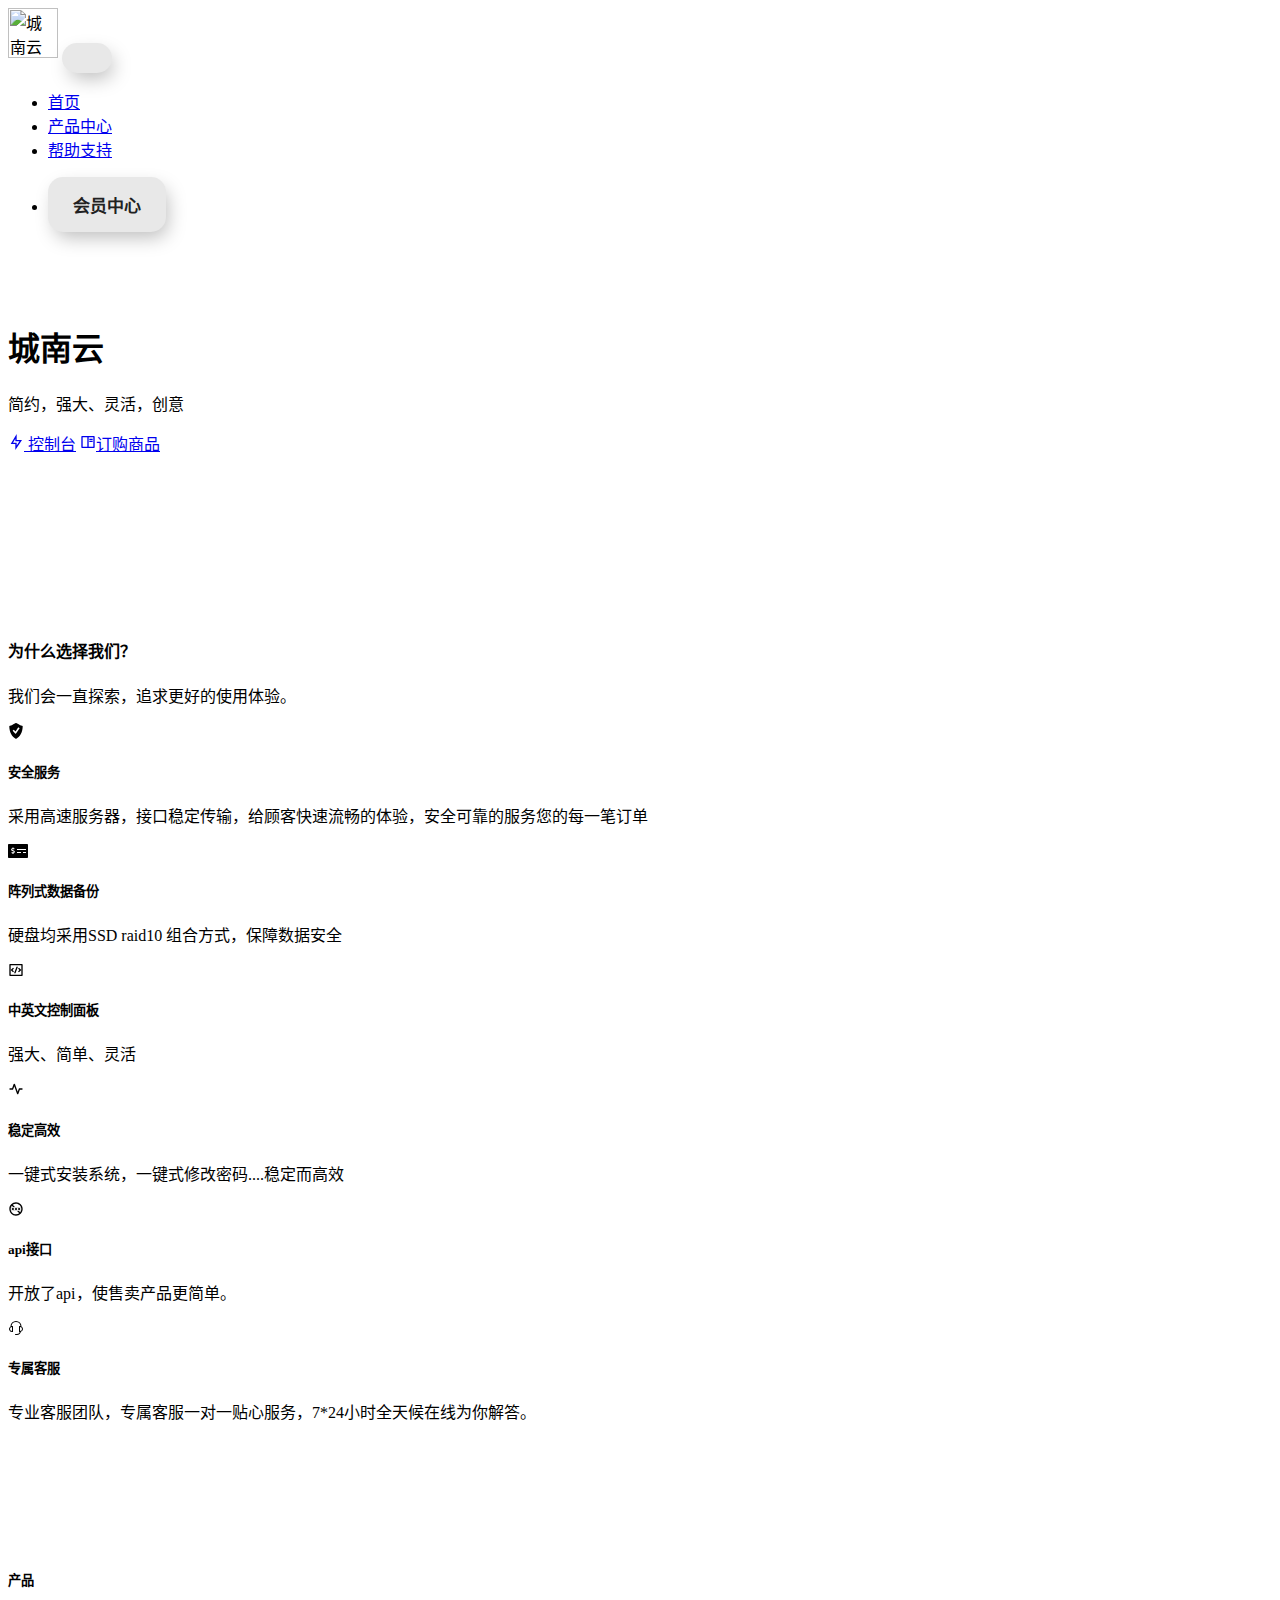
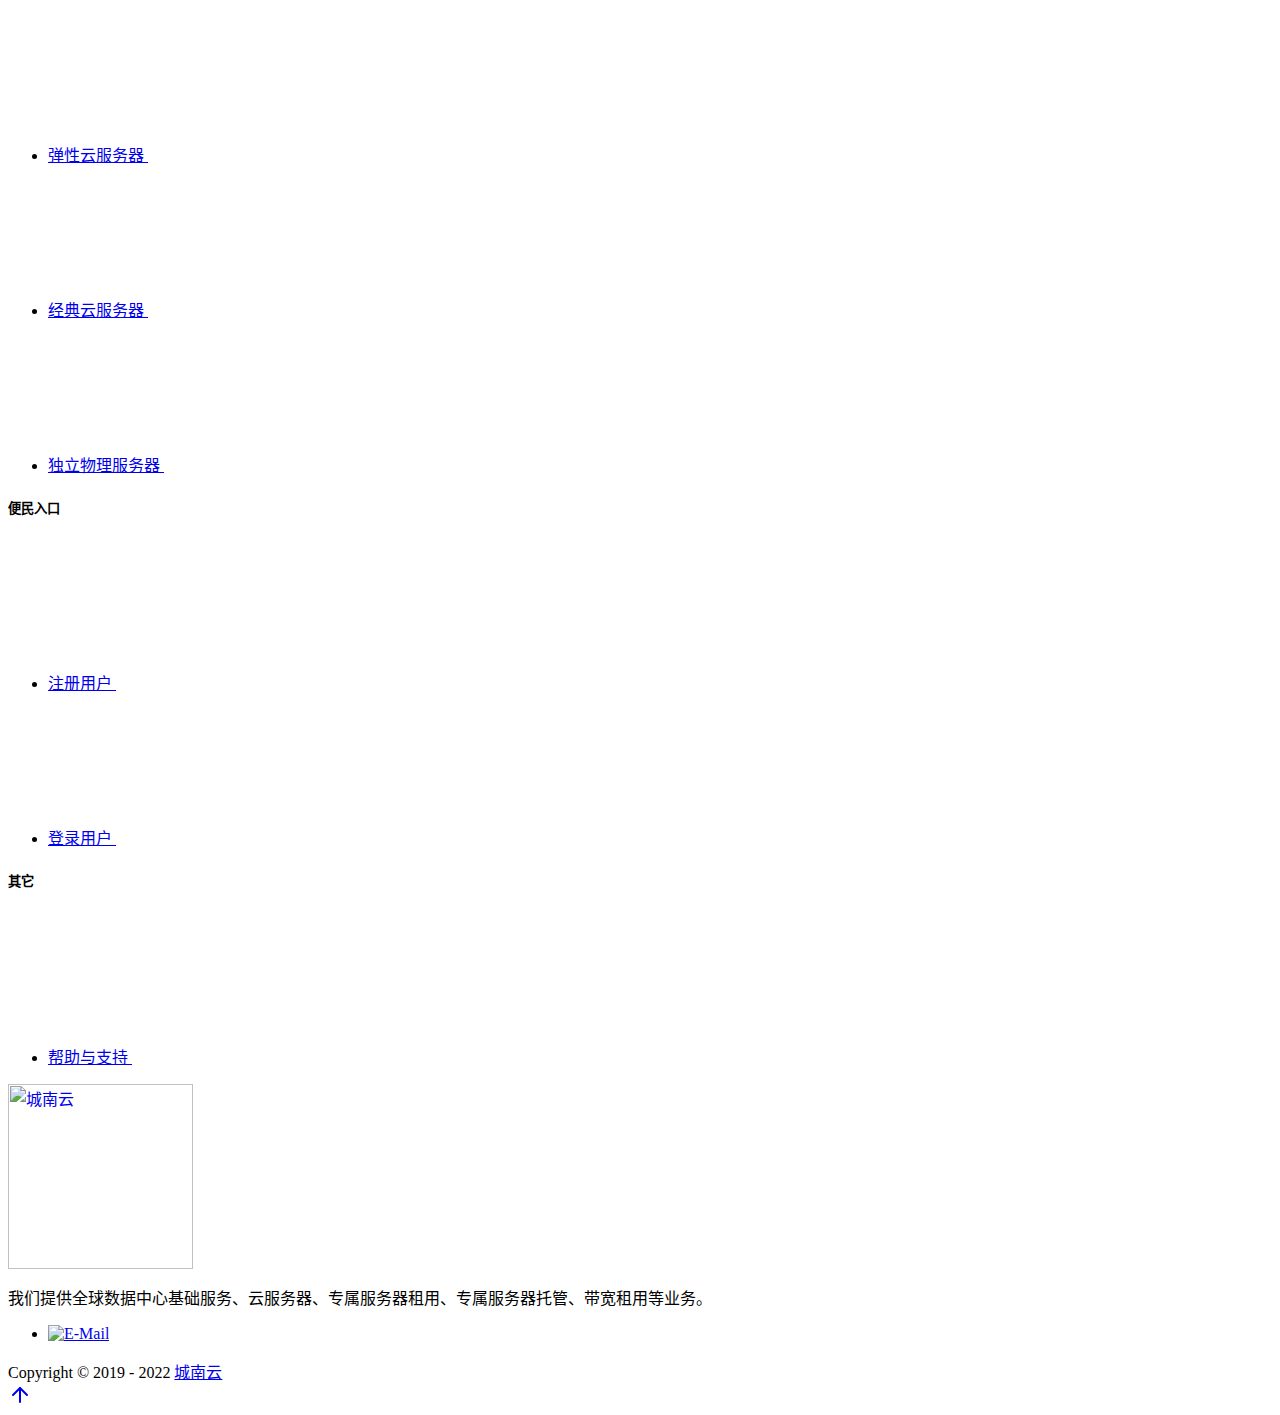
==== index.html @ ab1a599e "Add files via upload" ====
<html lang="zh-CN" class=" "><head>
<meta charset="UTF-8">
<meta http-equiv="x-dns-prefetch-control" content="on">
<meta http-equiv="X-UA-Compatible" content="IE=edge">
<meta name="renderer" content="webkit">
<meta name="viewport" content="width=device-width, initial-scale=1.0, maximum-scale=1.0, user-scalable=0;">
<meta name="apple-mobile-web-app-capable" content="yes">
<meta name="apple-mobile-web-app-status-bar-style" content="black">
<title>柚子云官网 - 官网首页</title>
<meta name="keywords" content="自己写">
<meta name="description" content="火焰游戏,柚子云,云服务器">
<link rel="stylesheet" href="https://cloud.hygame660.top/style.css">
<link rel="stylesheet" href="https://cloud.hygame660.top/index.css">
<link rel="shortcut icon" href="https://cloud.hygame660.top/favicon.ico" />
<link rel="stylesheet" href="https://cloud.hygame660.top/bootstrap.min.css">
<link rel="stylesheet" type="text/css" href="https://cloud.hygame660.top/rs6.css">
<link rel="stylesheet" href="https://cloud.hygame660.top/typography.css">
<link rel='stylesheet' href='https://cloud.hygame660.top/qloud-style.css' />
<link rel="stylesheet" href="https://cloud.hygame660.top/themes/web/cncloud/css/responsive.css">
<link rel="stylesheet" type="text/css" href="https://cloud.hygame660.top/main.min.css">
<style>
    
button {
 padding: 15px 25px;
 border: unset;
 border-radius: 15px;
 color: #212121;
 z-index: 1;
 background: #e8e8e8;
 position: relative;
 font-weight: 1000;
 font-size: 17px;
 -webkit-box-shadow: 4px 8px 19px -3px rgba(0,0,0,0.27);
 box-shadow: 4px 8px 19px -3px rgba(0,0,0,0.27);
 transition: all 250ms;
 overflow: hidden;
}

button::before {
 content: "";
 position: absolute;
 top: 0;
 left: 0;
 height: 100%;
 width: 0;
 border-radius: 15px;
 background-color: #212121;
 z-index: -1;
 -webkit-box-shadow: 4px 8px 19px -3px rgba(0,0,0,0.27);
 box-shadow: 4px 8px 19px -3px rgba(0,0,0,0.27);
 transition: all 250ms
}

button:hover {
 color: #e8e8e8;
}

button:hover::before {
 width: 100%;
}
    #topnav .navigation-menu{
        float: left;
    }
    #topnav .login-menu {
    float: right;
    list-style: none;
    margin: 0;
    padding: 0;
}
#topnav .login-menu>li {
    float: left;
    display: block;
    position: relative;
    margin: 0 10px;
}

@media (min-width: 992px){
#topnav .login-menu>li>a {
    padding-top: 25px;
    padding-bottom: 25px;
    min-height: 62px;
    
}
}
    #topnav .login-menu>li>a {
    display: block;
    color: #3c4858;
    font-size: 13px;
    background-color: transparent!important;
    font-weight: 700;
    letter-spacing: 1px;
    line-height: 24px;
    text-transform: uppercase;
    transition: all .5s;
    font-family: Nunito,sans-serif;
    padding-left: 15px;
    padding-right: 15px;
}
@media (max-width: 991px){
#topnav .navigation-menu {
    margin-bottom: 40px;
}
#topnav .login-menu {
    position: absolute;
    bottom: 0;
}
#topnav .login-menu>li>a{
    padding: 10px 20px;
}
}

    </style>
</head>
<body style="overflow: visible;">
<body>
</div>
<header id="main-header" class="header-main header2">
</header>
<div class="container">
<div class="row">
<div class="col-sm-12">
<nav class="navbar navbar-expand-lg navbar-light">
<img src="https://s3.bmp.ovh/imgs/2022/08/01/e192a9c6bdba6323.png" alt="城南云" style='height:50px;'>
<button class="navbar-toggler" type="button" data-toggle="collapse" data-target="#navbarSupportedContent" aria-controls="navbarSupportedContent" aria-expanded="false" aria-label="Toggle navigation">
<span class="menu-btn d-inline-block" id="menu-btn">
<span class="line"></span>
<span class="line"></span>
<span class="line"></span>
</span>
<span class="ion-navicon"></span>
</button>
<div class="collapse navbar-collapse" id="navbarSupportedContent">
<ul class="navbar-nav mr-auto w-100 justify-content-end">
<li class="nav-item dropdown">
<a class="nav-link active" href="http://lans888.top" id="navbarDropdown" role="button" aria-haspopup="true" aria-expanded="false">
首页
</a>
</li>
<li class="nav-item dropdown">
<a class="nav-link dropdown" href="/buy.html" id="navbarDropdown-1" role="button" aria-haspopup="true" aria-expanded="false">
产品中心
</a>
</li>
<li class="nav-item dropdown">
<a class="nav-link" href="/help.html" id="navbarDropdown-3" role="button" aria-haspopup="true" aria-expanded="false">
帮助支持
</a>
</li>
</li>
</ul>
</div>
<div class="sub-main">
<ul>
<li class="d-inline"><a href="/clients.html#/user-center" target="_blank">
<button type="submit">会员中心</button></a></li>
</div>
</nav>
</div>
</div>
</div>
<section class="bg-half bg-light d-table w-100" id="home">
<br>
<br> <br>
<div class="container">
<div class="row align-items-center">
<div class="col-lg-6 col-md-6">
<div class="title-heading mt-4">
<h1 class="heading mb-3">城南云<small class="text-success" style="font-size: 50%"> </small></h1>
<p class="para-desc text-muted">简约，强大、灵活，创意</p>
<div class="mt-4 pt-2">
<a href="/clientarea" class="btn btn-primary mr-2"><svg xmlns="http://idc.vps-idc.net/clientarea" xmlns:xlink="http://www.w3.org/1999/xlink" aria-hidden="true" role="img" class="iconify iconify--ri w-5 h-5 mr-2" width="1em" height="1em" preserveAspectRatio="xMidYMid meet" viewBox="0 0 24 24" data-icon="ri:flashlight-line"><path fill="currentColor" d="M13 9h8L11 24v-9H4l9-15v9zm-2 2V7.22L7.532 13H13v4.394L17.263 11H11z"></path></svg>
控制台</a>
<a href="/cart" class="btn btn-outline-primary" target="_blank"><svg xmlns="http://www.w3.org/2000/svg" xmlns:xlink="http://www.w3.org/1999/xlink" aria-hidden="true" role="img" class="iconify iconify--ri w-5 h-5 mr-2" width="1em" height="1em" preserveAspectRatio="xMidYMid meet" viewBox="0 0 24 24" data-icon="ri:book-read-line"><path fill="currentColor" d="M2 3.993A1 1 0 0 1 2.992 3h18.016c.548 0 .992.445.992.993v16.014a1 1 0 0 1-.992.993H2.992A.993.993 0 0 1 2 20.007V3.993zM11 5H4v14h7V5zm2 0v14h7V5h-7zm1 2h5v2h-5V7zm0 3h5v2h-5v-2z"></path></svg>订购商品</a>
</div>
</div>
</div>
<div class="col-lg-6 col-md-6 mt-4 pt-2 mt-sm-0 pt-sm-0">
<img src="https://imgtu.com/i/vkbHsO" class="img-fluid" alt="">
</div>
</div>
</div><br>
<br><br> <br> <br> <br>
<br>
</section>
<br>
<section class="section">
<div class="container">
<div class="row justify-content-center">
<div class="col-12 text-center">
<div class="section-title mb-4 pb-2">
<br>
<h4 class="title mb-4">为什么选择我们？</h4>
<p class="para-desc mx-auto text-muted mb-0">我们会一直探索，追求更好的使用体验。</p>
</div>
</div>
</div>
<div class="row">
<div class="col-md-4 col-6 mt-5">
<div class="features">
<div class="image position-relative d-inline-block">
<svg xmlns="http://www.w3.org/2000/svg" xmlns:xlink="http://www.w3.org/1999/xlink" aria-hidden="true" role="img" class="iconify iconify--wpf h1 text-primary" width="1em" height="1em" preserveAspectRatio="xMidYMid meet" viewBox="0 0 26 26" data-icon="wpf:security-checked"><path fill="currentColor" d="M23.633 5.028a1.074 1.074 0 0 0-.777-.366c-2.295-.06-5.199-2.514-7.119-3.477C14.551.592 13.768.201 13.18.098a1.225 1.225 0 0 0-.36.001c-.588.103-1.371.494-2.556 1.087c-1.92.962-4.824 3.416-7.119 3.476a1.08 1.08 0 0 0-.778.366a1.167 1.167 0 0 0-.291.834c.493 10.023 4.088 16.226 10.396 19.831c.164.093.346.141.527.141s.363-.048.528-.141c6.308-3.605 9.902-9.808 10.396-19.831a1.161 1.161 0 0 0-.29-.834zM18.617 8.97l-5.323 7.855c-.191.282-.491.469-.788.469c-.298 0-.629-.163-.838-.372l-3.752-3.753a.656.656 0 0 1 0-.926l.927-.929a.658.658 0 0 1 .926 0l2.44 2.44l4.239-6.257a.657.657 0 0 1 .91-.173l1.085.736a.657.657 0 0 1 .174.91z"></path></svg>
</div>
<div class="content mt-4">
<h5>安全服务</h5>
<p class="text-muted mb-0">采用高速服务器，接口稳定传输，给顾客快速流畅的体验，安全可靠的服务您的每一笔订单</p>
</div>
</div>
</div>
<div class="col-md-4 col-6 mt-5">
<div class="features">
<div class="image position-relative d-inline-block">
<svg xmlns="http://www.w3.org/2000/svg" xmlns:xlink="http://www.w3.org/1999/xlink" aria-hidden="true" role="img" class="iconify iconify--fa-solid h1 text-primary" width="1.25em" height="1em" preserveAspectRatio="xMidYMid meet" viewBox="0 0 640 512" data-icon="fa-solid:money-check-alt"><path fill="currentColor" d="M608 32H32C14.33 32 0 46.33 0 64v384c0 17.67 14.33 32 32 32h576c17.67 0 32-14.33 32-32V64c0-17.67-14.33-32-32-32zM176 327.88V344c0 4.42-3.58 8-8 8h-16c-4.42 0-8-3.58-8-8v-16.29c-11.29-.58-22.27-4.52-31.37-11.35c-3.9-2.93-4.1-8.77-.57-12.14l11.75-11.21c2.77-2.64 6.89-2.76 10.13-.73c3.87 2.42 8.26 3.72 12.82 3.72h28.11c6.5 0 11.8-5.92 11.8-13.19c0-5.95-3.61-11.19-8.77-12.73l-45-13.5c-18.59-5.58-31.58-23.42-31.58-43.39c0-24.52 19.05-44.44 42.67-45.07V152c0-4.42 3.58-8 8-8h16c4.42 0 8 3.58 8 8v16.29c11.29.58 22.27 4.51 31.37 11.35c3.9 2.93 4.1 8.77.57 12.14l-11.75 11.21c-2.77 2.64-6.89 2.76-10.13.73c-3.87-2.43-8.26-3.72-12.82-3.72h-28.11c-6.5 0-11.8 5.92-11.8 13.19c0 5.95 3.61 11.19 8.77 12.73l45 13.5c18.59 5.58 31.58 23.42 31.58 43.39c0 24.53-19.05 44.44-42.67 45.07zM416 312c0 4.42-3.58 8-8 8H296c-4.42 0-8-3.58-8-8v-16c0-4.42 3.58-8 8-8h112c4.42 0 8 3.58 8 8v16zm160 0c0 4.42-3.58 8-8 8h-80c-4.42 0-8-3.58-8-8v-16c0-4.42 3.58-8 8-8h80c4.42 0 8 3.58 8 8v16zm0-96c0 4.42-3.58 8-8 8H296c-4.42 0-8-3.58-8-8v-16c0-4.42 3.58-8 8-8h272c4.42 0 8 3.58 8 8v16z"></path></svg>
</div>
<div class="content mt-4">
<h5>阵列式数据备份</h5>
<p class="text-muted mb-0">硬盘均采用SSD raid10 组合方式，保障数据安全</p>
</div>
</div>
</div>
<div class="col-md-4 col-6 mt-5">
<div class="features">
<div class="image position-relative d-inline-block">
<svg xmlns="http://www.w3.org/2000/svg" xmlns:xlink="http://www.w3.org/1999/xlink" aria-hidden="true" role="img" class="iconify iconify--ri h1 text-primary" width="1em" height="1em" preserveAspectRatio="xMidYMid meet" viewBox="0 0 24 24" data-icon="ri:code-box-line"><path fill="currentColor" d="M3 3h18a1 1 0 0 1 1 1v16a1 1 0 0 1-1 1H3a1 1 0 0 1-1-1V4a1 1 0 0 1 1-1zm1 2v14h16V5H4zm16 7l-3.536 3.536l-1.414-1.415L17.172 12L15.05 9.879l1.414-1.415L20 12zM6.828 12l2.122 2.121l-1.414 1.415L4 12l3.536-3.536L8.95 9.88L6.828 12zm4.416 5H9.116l3.64-10h2.128l-3.64 10z"></path></svg>
</div>
<div class="content mt-4">
<h5>中英文控制面板</h5>
<p class="text-muted mb-0">强大、简单、灵活</p>
</div>
</div>
</div>
<div class="col-md-4 col-6 mt-5">
<div class="features">
<div class="image position-relative d-inline-block">
<svg xmlns="http://www.w3.org/2000/svg" xmlns:xlink="http://www.w3.org/1999/xlink" aria-hidden="true" role="img" class="iconify iconify--uil h1 text-primary" width="1em" height="1em" preserveAspectRatio="xMidYMid meet" viewBox="0 0 24 24" data-icon="uil:heart-rate"><path fill="currentColor" d="M21 11h-3.94a.78.78 0 0 0-.21 0h-.17a1.3 1.3 0 0 0-.15.1a1.67 1.67 0 0 0-.16.12a1 1 0 0 0-.09.13a1.32 1.32 0 0 0-.12.2l-1.6 4.41l-4.17-11.3a1 1 0 0 0-1.88 0L6.2 11H3a1 1 0 0 0 0 2h4.3a.86.86 0 0 0 .16-.1a1.67 1.67 0 0 0 .16-.12l.09-.13a1 1 0 0 0 .12-.2l1.62-4.53l4.16 11.42a1 1 0 0 0 .94.66a1 1 0 0 0 .94-.66l2.3-6.34H21a1 1 0 0 0 0-2Z"></path></svg>
</div>
<div class="content mt-4">
<h5>稳定高效</h5>
<p class="text-muted mb-0">一键式安装系统，一键式修改密码....稳定而高效</p>
</div>
</div>
</div>
<div class="col-md-4 col-6 mt-5">
<div class="features">
<div class="image position-relative d-inline-block">
<svg xmlns="http://www.w3.org/2000/svg" xmlns:xlink="http://www.w3.org/1999/xlink" aria-hidden="true" role="img" class="iconify iconify--ic h1 text-primary" width="1em" height="1em" preserveAspectRatio="xMidYMid meet" viewBox="0 0 24 24" data-icon="ic:baseline-no-adult-content"><path fill="currentColor" d="M12 2C6.48 2 2 6.48 2 12s4.48 10 10 10s10-4.48 10-10S17.52 2 12 2zM4 12c0-1.85.63-3.54 1.69-4.9L7.59 9h2.83L7.1 5.69A7.924 7.924 0 0 1 12 4c4.41 0 8 3.59 8 8c0 1.85-.63 3.54-1.69 4.9l-1.9-1.9h-2.83l3.31 3.31A7.874 7.874 0 0 1 12 20c-4.41 0-8-3.59-8-8z"></path><path fill="currentColor" d="m14.25 14l-1.5-2l1.5-2h-1.5L12 11l-.75-1h-1.5l1.5 2l-1.5 2h1.5l.75-1l.75 1zM8 10l-.75 1l-.75-1H5l1.5 2L5 14h1.5l.75-1L8 14h1.5L8 12l1.5-2zm8 4l.75-1l.75 1H19l-1.5-2l1.5-2h-1.5l-.75 1l-.75-1h-1.5l1.5 2l-1.5 2z"></path></svg>
</div>
<div class="content mt-4">
<h5>api接口</h5>
<p class="text-muted mb-0">开放了api，使售卖产品更简单。</p>
</div>
</div>
</div>
<div class="col-md-4 col-6 mt-5">
<div class="features">
<div class="image position-relative d-inline-block">
<svg xmlns="http://www.w3.org/2000/svg" xmlns:xlink="http://www.w3.org/1999/xlink" aria-hidden="true" role="img" class="iconify iconify--ep h1 text-primary" width="1em" height="1em" preserveAspectRatio="xMidYMid meet" viewBox="0 0 1024 1024" data-icon="ep:service"><path fill="currentColor" d="M864 409.6a192 192 0 0 1-37.888 349.44A256.064 256.064 0 0 1 576 960h-96a32 32 0 1 1 0-64h96a192.064 192.064 0 0 0 181.12-128H736a32 32 0 0 1-32-32V416a32 32 0 0 1 32-32h32c10.368 0 20.544.832 30.528 2.432a288 288 0 0 0-573.056 0A193.235 193.235 0 0 1 256 384h32a32 32 0 0 1 32 32v320a32 32 0 0 1-32 32h-32a192 192 0 0 1-96-358.4a352 352 0 0 1 704 0zM256 448a128 128 0 1 0 0 256V448zm640 128a128 128 0 0 0-128-128v256a128 128 0 0 0 128-128z"></path></svg>
</div>
<div class="content mt-4">
<h5>专属客服</h5>
<p class="text-muted mb-0">专业客服团队，专属客服一对一贴心服务，7*24小时全天候在线为你解答。</p>
</div>
</div>
</div>
</div>
</div> <br> <br>
<br> <br> <br>
<br>
</section>
<footer class="footer footer-bar">
<footer id="site-footer" class="footer footer--dark footer--with-decoration">
<div class="footer-content">
<div class="container">
<div class="row justify-content-between">
<div class="col-lg-2 col-md-6 col-sm-12 col-xs-12 mb-4 mb-lg-0">
<div class="widget widget_links">
<h5 class="widget-title">
产品
</h5>
<ul>
<li>
<a href="/buy.html">
弹性云服务器
<svg class="crumina-icon">
<use xlink:href="/cloud.html"></use>
</svg>
</a>
</li>
<li>
<a href="/buy.html">
经典云服务器
<svg class="crumina-icon">
<use xlink:href="/vps.html"></use>
</svg>
</a>
</li>
<li>
<a href="//buy.html">
独立物理服务器
<svg class="crumina-icon">
<use xlink:href="/buy.html"></use>
</svg>
</a>
</li>
</ul>
</div>
</div>
<div class="col-lg-2 col-md-6 col-sm-12 col-xs-12 mb-4 mb-lg-0">
<div class="widget widget_links">
<h5 class="widget-title">
便民入口
</h5>
<ul>
<li>
<a href="/clients.html#/register">
注册用户
<svg class="crumina-icon">
<use xlink:href="/clients.html#/register"></use>
</svg>
</a>
</li>
<li>
<a href="/clients.html#/login">
登录用户
<svg class="crumina-icon">
<use xlink:href="/clients.html#/login"></use>
</svg>
</a>
</li>
</ul>
</div>
</div>
<div class="col-lg-2 col-md-6 col-sm-12 col-xs-12 mb-4 mb-lg-0">
<div class="widget widget_links">
<h5 class="widget-title">
其它
</h5>
<ul>
<li>
<a href="/news.html">
帮助与支持
<svg class="crumina-icon">
<use xlink:href="http://lans888.top/themes/web/cncloud/#icon-triangle-arrow"></use>
</svg>
</a>
</li>
</ul>
</div>
</div>
<div class="col-lg-3 col-md-6 col-sm-12 col-xs-12 mb-0 mb-lg-0">
<div class="widget w-info">
<a href="/" class="site-logo">
<img loading="lazy" src="https://s3.bmp.ovh/imgs/2022/08/01/e192a9c6bdba6323.png" alt="城南云" width="185">
</a>
<p>我们提供全球数据中心基础服务、云服务器、专属服务器租用、专属服务器托管、带宽租用等业务。</p>
<ul class="socials">
<li>
<a href="/cdn-cgi/l/email-protection#e3909693938c9197a385868a8b96829a968dcd808c8e" target="_blank">
<img class="crumina-icon" loading="lazy" src="http://lans888.top/themes/web/cncloud/img/email.png" alt="E-Mail">
</a>
</li>
</ul>
</div>
</div>
</div>
</div>
</div>
<div class="sub-footer bg-black">
<div class="container">
<div class="row">
<div class="col-lg-12 col-md-12 col-sm-12 col-xs-12 text-center mb-0 mb-lg-0">
<div class="copyright">
<span>Copyright © 2019 - 2022 <a href="/">城南云</a>
</div>
</div>
</div>
</div>
</div>
</footer>

<a href="#" class="btn btn-icon btn-primary back-to-top"><svg xmlns="http://www.w3.org/2000/svg" width="24" height="24" viewBox="0 0 24 24" fill="none" stroke="currentColor" stroke-width="2" stroke-linecap="round" stroke-linejoin="round" class="feather feather-arrow-up icons"><line x1="12" y1="19" x2="12" y2="5"></line><polyline points="5 12 12 5 19 12"></polyline></svg></a>

<script data-cfasync="false" src="/cdn-cgi/scripts/5c5dd728/cloudflare-static/email-decode.min.js"></script><script type="text/javascript" src="/static/index/js/index/jquery.min.js"></script>
<script type="text/javascript" src="/static/index/js/index/bootstrap.bundle.min.js"></script>
<script type="text/javascript" src="/static/index/js/index/jquery.easing.min.js"></script>
<script type="text/javascript" src="/static/index/js/index/main.umd.js"></script>
</body></html>
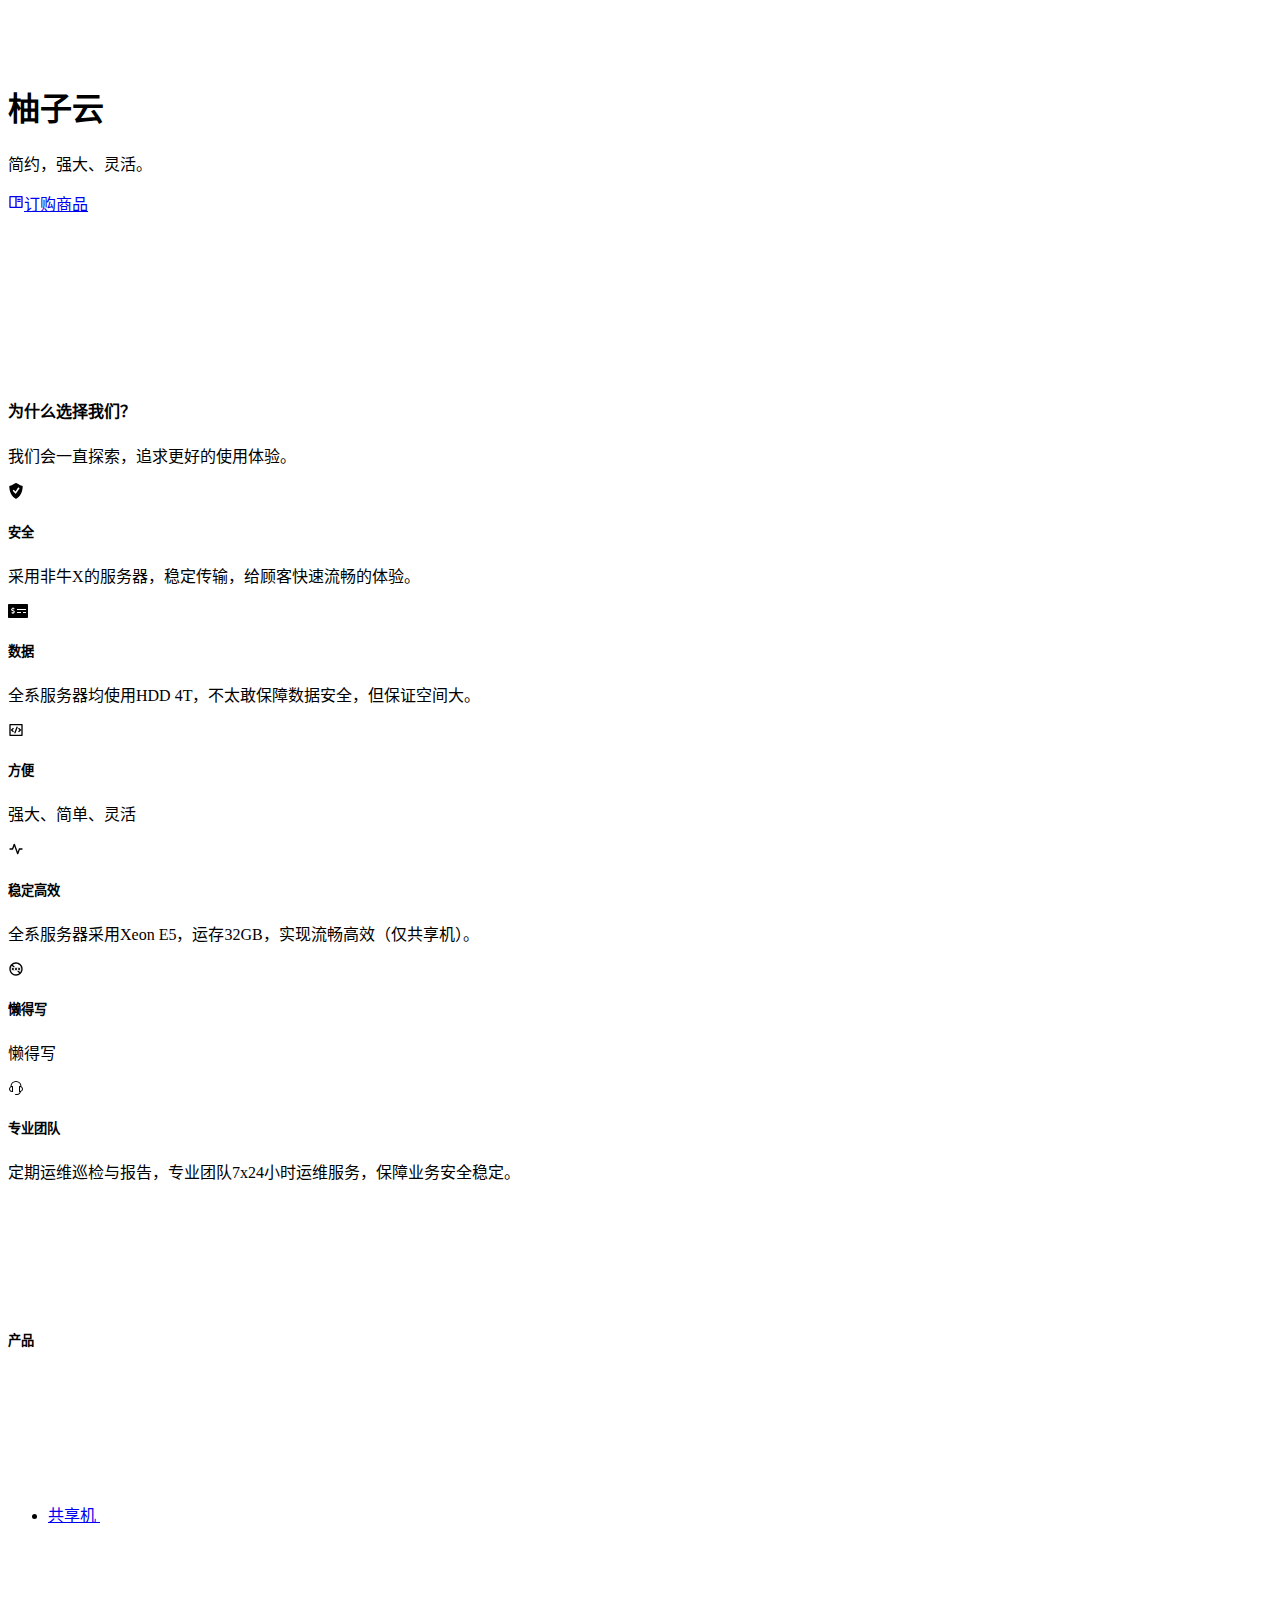
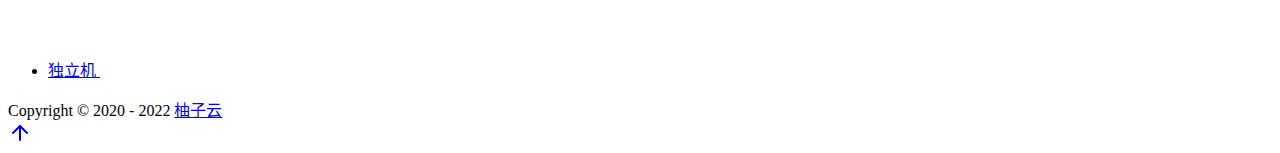
==== commit 31d029d5: "Add files via upload" ====
--- a/index.html
+++ b/index.html
@@ -17,7 +17,7 @@
 <link rel="stylesheet" type="text/css" href="https://cloud.hygame660.top/rs6.css">
 <link rel="stylesheet" href="https://cloud.hygame660.top/typography.css">
 <link rel='stylesheet' href='https://cloud.hygame660.top/qloud-style.css' />
-<link rel="stylesheet" href="https://cloud.hygame660.top/themes/web/cncloud/css/responsive.css">
+<link rel="stylesheet" href="https://cloud.hygame660.top/responsive.css">
 <link rel="stylesheet" type="text/css" href="https://cloud.hygame660.top/main.min.css">
 <style>
     
@@ -117,44 +117,6 @@
 </div>
 <header id="main-header" class="header-main header2">
 </header>
-<div class="container">
-<div class="row">
-<div class="col-sm-12">
-<nav class="navbar navbar-expand-lg navbar-light">
-<img src="https://s3.bmp.ovh/imgs/2022/08/01/e192a9c6bdba6323.png" alt="城南云" style='height:50px;'>
-<button class="navbar-toggler" type="button" data-toggle="collapse" data-target="#navbarSupportedContent" aria-controls="navbarSupportedContent" aria-expanded="false" aria-label="Toggle navigation">
-<span class="menu-btn d-inline-block" id="menu-btn">
-<span class="line"></span>
-<span class="line"></span>
-<span class="line"></span>
-</span>
-<span class="ion-navicon"></span>
-</button>
-<div class="collapse navbar-collapse" id="navbarSupportedContent">
-<ul class="navbar-nav mr-auto w-100 justify-content-end">
-<li class="nav-item dropdown">
-<a class="nav-link active" href="http://lans888.top" id="navbarDropdown" role="button" aria-haspopup="true" aria-expanded="false">
-首页
-</a>
-</li>
-<li class="nav-item dropdown">
-<a class="nav-link dropdown" href="/buy.html" id="navbarDropdown-1" role="button" aria-haspopup="true" aria-expanded="false">
-产品中心
-</a>
-</li>
-<li class="nav-item dropdown">
-<a class="nav-link" href="/help.html" id="navbarDropdown-3" role="button" aria-haspopup="true" aria-expanded="false">
-帮助支持
-</a>
-</li>
-</li>
-</ul>
-</div>
-<div class="sub-main">
-<ul>
-<li class="d-inline"><a href="/clients.html#/user-center" target="_blank">
-<button type="submit">会员中心</button></a></li>
-</div>
 </nav>
 </div>
 </div>
@@ -166,12 +128,10 @@
 <div class="row align-items-center">
 <div class="col-lg-6 col-md-6">
 <div class="title-heading mt-4">
-<h1 class="heading mb-3">城南云<small class="text-success" style="font-size: 50%"> </small></h1>
-<p class="para-desc text-muted">简约，强大、灵活，创意</p>
+<h1 class="heading mb-3">柚子云<small class="text-success" style="font-size: 50%"> </small></h1>
+<p class="para-desc text-muted">简约，强大、灵活。</p>
 <div class="mt-4 pt-2">
-<a href="/clientarea" class="btn btn-primary mr-2"><svg xmlns="http://idc.vps-idc.net/clientarea" xmlns:xlink="http://www.w3.org/1999/xlink" aria-hidden="true" role="img" class="iconify iconify--ri w-5 h-5 mr-2" width="1em" height="1em" preserveAspectRatio="xMidYMid meet" viewBox="0 0 24 24" data-icon="ri:flashlight-line"><path fill="currentColor" d="M13 9h8L11 24v-9H4l9-15v9zm-2 2V7.22L7.532 13H13v4.394L17.263 11H11z"></path></svg>
-控制台</a>
-<a href="/cart" class="btn btn-outline-primary" target="_blank"><svg xmlns="http://www.w3.org/2000/svg" xmlns:xlink="http://www.w3.org/1999/xlink" aria-hidden="true" role="img" class="iconify iconify--ri w-5 h-5 mr-2" width="1em" height="1em" preserveAspectRatio="xMidYMid meet" viewBox="0 0 24 24" data-icon="ri:book-read-line"><path fill="currentColor" d="M2 3.993A1 1 0 0 1 2.992 3h18.016c.548 0 .992.445.992.993v16.014a1 1 0 0 1-.992.993H2.992A.993.993 0 0 1 2 20.007V3.993zM11 5H4v14h7V5zm2 0v14h7V5h-7zm1 2h5v2h-5V7zm0 3h5v2h-5v-2z"></path></svg>订购商品</a>
+<a href="/list.html" class="btn btn-outline-primary" target="_blank"><svg xmlns="http://www.w3.org/2000/svg" xmlns:xlink="http://www.w3.org/1999/xlink" aria-hidden="true" role="img" class="iconify iconify--ri w-5 h-5 mr-2" width="1em" height="1em" preserveAspectRatio="xMidYMid meet" viewBox="0 0 24 24" data-icon="ri:book-read-line"><path fill="currentColor" d="M2 3.993A1 1 0 0 1 2.992 3h18.016c.548 0 .992.445.992.993v16.014a1 1 0 0 1-.992.993H2.992A.993.993 0 0 1 2 20.007V3.993zM11 5H4v14h7V5zm2 0v14h7V5h-7zm1 2h5v2h-5V7zm0 3h5v2h-5v-2z"></path></svg>订购商品</a>
 </div>
 </div>
 </div>
@@ -202,8 +162,8 @@
 <svg xmlns="http://www.w3.org/2000/svg" xmlns:xlink="http://www.w3.org/1999/xlink" aria-hidden="true" role="img" class="iconify iconify--wpf h1 text-primary" width="1em" height="1em" preserveAspectRatio="xMidYMid meet" viewBox="0 0 26 26" data-icon="wpf:security-checked"><path fill="currentColor" d="M23.633 5.028a1.074 1.074 0 0 0-.777-.366c-2.295-.06-5.199-2.514-7.119-3.477C14.551.592 13.768.201 13.18.098a1.225 1.225 0 0 0-.36.001c-.588.103-1.371.494-2.556 1.087c-1.92.962-4.824 3.416-7.119 3.476a1.08 1.08 0 0 0-.778.366a1.167 1.167 0 0 0-.291.834c.493 10.023 4.088 16.226 10.396 19.831c.164.093.346.141.527.141s.363-.048.528-.141c6.308-3.605 9.902-9.808 10.396-19.831a1.161 1.161 0 0 0-.29-.834zM18.617 8.97l-5.323 7.855c-.191.282-.491.469-.788.469c-.298 0-.629-.163-.838-.372l-3.752-3.753a.656.656 0 0 1 0-.926l.927-.929a.658.658 0 0 1 .926 0l2.44 2.44l4.239-6.257a.657.657 0 0 1 .91-.173l1.085.736a.657.657 0 0 1 .174.91z"></path></svg>
 </div>
 <div class="content mt-4">
-<h5>安全服务</h5>
-<p class="text-muted mb-0">采用高速服务器，接口稳定传输，给顾客快速流畅的体验，安全可靠的服务您的每一笔订单</p>
+<h5>安全</h5>
+<p class="text-muted mb-0">采用非牛X的服务器，稳定传输，给顾客快速流畅的体验。</p>
 </div>
 </div>
 </div>
@@ -213,8 +173,8 @@
 <svg xmlns="http://www.w3.org/2000/svg" xmlns:xlink="http://www.w3.org/1999/xlink" aria-hidden="true" role="img" class="iconify iconify--fa-solid h1 text-primary" width="1.25em" height="1em" preserveAspectRatio="xMidYMid meet" viewBox="0 0 640 512" data-icon="fa-solid:money-check-alt"><path fill="currentColor" d="M608 32H32C14.33 32 0 46.33 0 64v384c0 17.67 14.33 32 32 32h576c17.67 0 32-14.33 32-32V64c0-17.67-14.33-32-32-32zM176 327.88V344c0 4.42-3.58 8-8 8h-16c-4.42 0-8-3.58-8-8v-16.29c-11.29-.58-22.27-4.52-31.37-11.35c-3.9-2.93-4.1-8.77-.57-12.14l11.75-11.21c2.77-2.64 6.89-2.76 10.13-.73c3.87 2.42 8.26 3.72 12.82 3.72h28.11c6.5 0 11.8-5.92 11.8-13.19c0-5.95-3.61-11.19-8.77-12.73l-45-13.5c-18.59-5.58-31.58-23.42-31.58-43.39c0-24.52 19.05-44.44 42.67-45.07V152c0-4.42 3.58-8 8-8h16c4.42 0 8 3.58 8 8v16.29c11.29.58 22.27 4.51 31.37 11.35c3.9 2.93 4.1 8.77.57 12.14l-11.75 11.21c-2.77 2.64-6.89 2.76-10.13.73c-3.87-2.43-8.26-3.72-12.82-3.72h-28.11c-6.5 0-11.8 5.92-11.8 13.19c0 5.95 3.61 11.19 8.77 12.73l45 13.5c18.59 5.58 31.58 23.42 31.58 43.39c0 24.53-19.05 44.44-42.67 45.07zM416 312c0 4.42-3.58 8-8 8H296c-4.42 0-8-3.58-8-8v-16c0-4.42 3.58-8 8-8h112c4.42 0 8 3.58 8 8v16zm160 0c0 4.42-3.58 8-8 8h-80c-4.42 0-8-3.58-8-8v-16c0-4.42 3.58-8 8-8h80c4.42 0 8 3.58 8 8v16zm0-96c0 4.42-3.58 8-8 8H296c-4.42 0-8-3.58-8-8v-16c0-4.42 3.58-8 8-8h272c4.42 0 8 3.58 8 8v16z"></path></svg>
 </div>
 <div class="content mt-4">
-<h5>阵列式数据备份</h5>
-<p class="text-muted mb-0">硬盘均采用SSD raid10 组合方式，保障数据安全</p>
+<h5>数据</h5>
+<p class="text-muted mb-0">全系服务器均使用HDD 4T，不太敢保障数据安全，但保证空间大。</p>
 </div>
 </div>
 </div>
@@ -224,7 +184,7 @@
 <svg xmlns="http://www.w3.org/2000/svg" xmlns:xlink="http://www.w3.org/1999/xlink" aria-hidden="true" role="img" class="iconify iconify--ri h1 text-primary" width="1em" height="1em" preserveAspectRatio="xMidYMid meet" viewBox="0 0 24 24" data-icon="ri:code-box-line"><path fill="currentColor" d="M3 3h18a1 1 0 0 1 1 1v16a1 1 0 0 1-1 1H3a1 1 0 0 1-1-1V4a1 1 0 0 1 1-1zm1 2v14h16V5H4zm16 7l-3.536 3.536l-1.414-1.415L17.172 12L15.05 9.879l1.414-1.415L20 12zM6.828 12l2.122 2.121l-1.414 1.415L4 12l3.536-3.536L8.95 9.88L6.828 12zm4.416 5H9.116l3.64-10h2.128l-3.64 10z"></path></svg>
 </div>
 <div class="content mt-4">
-<h5>中英文控制面板</h5>
+<h5>方便</h5>
 <p class="text-muted mb-0">强大、简单、灵活</p>
 </div>
 </div>
@@ -236,7 +196,7 @@
 </div>
 <div class="content mt-4">
 <h5>稳定高效</h5>
-<p class="text-muted mb-0">一键式安装系统，一键式修改密码....稳定而高效</p>
+<p class="text-muted mb-0">全系服务器采用Xeon E5，运存32GB，实现流畅高效（仅共享机）。</p>
 </div>
 </div>
 </div>
@@ -246,8 +206,8 @@
 <svg xmlns="http://www.w3.org/2000/svg" xmlns:xlink="http://www.w3.org/1999/xlink" aria-hidden="true" role="img" class="iconify iconify--ic h1 text-primary" width="1em" height="1em" preserveAspectRatio="xMidYMid meet" viewBox="0 0 24 24" data-icon="ic:baseline-no-adult-content"><path fill="currentColor" d="M12 2C6.48 2 2 6.48 2 12s4.48 10 10 10s10-4.48 10-10S17.52 2 12 2zM4 12c0-1.85.63-3.54 1.69-4.9L7.59 9h2.83L7.1 5.69A7.924 7.924 0 0 1 12 4c4.41 0 8 3.59 8 8c0 1.85-.63 3.54-1.69 4.9l-1.9-1.9h-2.83l3.31 3.31A7.874 7.874 0 0 1 12 20c-4.41 0-8-3.59-8-8z"></path><path fill="currentColor" d="m14.25 14l-1.5-2l1.5-2h-1.5L12 11l-.75-1h-1.5l1.5 2l-1.5 2h1.5l.75-1l.75 1zM8 10l-.75 1l-.75-1H5l1.5 2L5 14h1.5l.75-1L8 14h1.5L8 12l1.5-2zm8 4l.75-1l.75 1H19l-1.5-2l1.5-2h-1.5l-.75 1l-.75-1h-1.5l1.5 2l-1.5 2z"></path></svg>
 </div>
 <div class="content mt-4">
-<h5>api接口</h5>
-<p class="text-muted mb-0">开放了api，使售卖产品更简单。</p>
+<h5>懒得写</h5>
+<p class="text-muted mb-0">懒得写</p>
 </div>
 </div>
 </div>
@@ -257,8 +217,8 @@
 <svg xmlns="http://www.w3.org/2000/svg" xmlns:xlink="http://www.w3.org/1999/xlink" aria-hidden="true" role="img" class="iconify iconify--ep h1 text-primary" width="1em" height="1em" preserveAspectRatio="xMidYMid meet" viewBox="0 0 1024 1024" data-icon="ep:service"><path fill="currentColor" d="M864 409.6a192 192 0 0 1-37.888 349.44A256.064 256.064 0 0 1 576 960h-96a32 32 0 1 1 0-64h96a192.064 192.064 0 0 0 181.12-128H736a32 32 0 0 1-32-32V416a32 32 0 0 1 32-32h32c10.368 0 20.544.832 30.528 2.432a288 288 0 0 0-573.056 0A193.235 193.235 0 0 1 256 384h32a32 32 0 0 1 32 32v320a32 32 0 0 1-32 32h-32a192 192 0 0 1-96-358.4a352 352 0 0 1 704 0zM256 448a128 128 0 1 0 0 256V448zm640 128a128 128 0 0 0-128-128v256a128 128 0 0 0 128-128z"></path></svg>
 </div>
 <div class="content mt-4">
-<h5>专属客服</h5>
-<p class="text-muted mb-0">专业客服团队，专属客服一对一贴心服务，7*24小时全天候在线为你解答。</p>
+<h5>专业团队</h5>
+<p class="text-muted mb-0">定期运维巡检与报告，专业团队7x24小时运维服务，保障业务安全稳定。</p>
 </div>
 </div>
 </div>
@@ -279,88 +239,22 @@
 </h5>
 <ul>
 <li>
-<a href="/buy.html">
-弹性云服务器
+<a href="/list.html">
+共享机
 <svg class="crumina-icon">
 <use xlink:href="/cloud.html"></use>
 </svg>
 </a>
 </li>
 <li>
-<a href="/buy.html">
-经典云服务器
+<a href="/list.html">
+独立机
 <svg class="crumina-icon">
 <use xlink:href="/vps.html"></use>
 </svg>
 </a>
 </li>
-<li>
-<a href="//buy.html">
-独立物理服务器
-<svg class="crumina-icon">
-<use xlink:href="/buy.html"></use>
-</svg>
-</a>
-</li>
 </ul>
-</div>
-</div>
-<div class="col-lg-2 col-md-6 col-sm-12 col-xs-12 mb-4 mb-lg-0">
-<div class="widget widget_links">
-<h5 class="widget-title">
-便民入口
-</h5>
-<ul>
-<li>
-<a href="/clients.html#/register">
-注册用户
-<svg class="crumina-icon">
-<use xlink:href="/clients.html#/register"></use>
-</svg>
-</a>
-</li>
-<li>
-<a href="/clients.html#/login">
-登录用户
-<svg class="crumina-icon">
-<use xlink:href="/clients.html#/login"></use>
-</svg>
-</a>
-</li>
-</ul>
-</div>
-</div>
-<div class="col-lg-2 col-md-6 col-sm-12 col-xs-12 mb-4 mb-lg-0">
-<div class="widget widget_links">
-<h5 class="widget-title">
-其它
-</h5>
-<ul>
-<li>
-<a href="/news.html">
-帮助与支持
-<svg class="crumina-icon">
-<use xlink:href="http://lans888.top/themes/web/cncloud/#icon-triangle-arrow"></use>
-</svg>
-</a>
-</li>
-</ul>
-</div>
-</div>
-<div class="col-lg-3 col-md-6 col-sm-12 col-xs-12 mb-0 mb-lg-0">
-<div class="widget w-info">
-<a href="/" class="site-logo">
-<img loading="lazy" src="https://s3.bmp.ovh/imgs/2022/08/01/e192a9c6bdba6323.png" alt="城南云" width="185">
-</a>
-<p>我们提供全球数据中心基础服务、云服务器、专属服务器租用、专属服务器托管、带宽租用等业务。</p>
-<ul class="socials">
-<li>
-<a href="/cdn-cgi/l/email-protection#e3909693938c9197a385868a8b96829a968dcd808c8e" target="_blank">
-<img class="crumina-icon" loading="lazy" src="http://lans888.top/themes/web/cncloud/img/email.png" alt="E-Mail">
-</a>
-</li>
-</ul>
-</div>
 </div>
 </div>
 </div>
@@ -370,7 +264,7 @@
 <div class="row">
 <div class="col-lg-12 col-md-12 col-sm-12 col-xs-12 text-center mb-0 mb-lg-0">
 <div class="copyright">
-<span>Copyright © 2019 - 2022 <a href="/">城南云</a>
+<span>Copyright © 2020 - 2022 <a href="/">柚子云</a>
 </div>
 </div>
 </div>
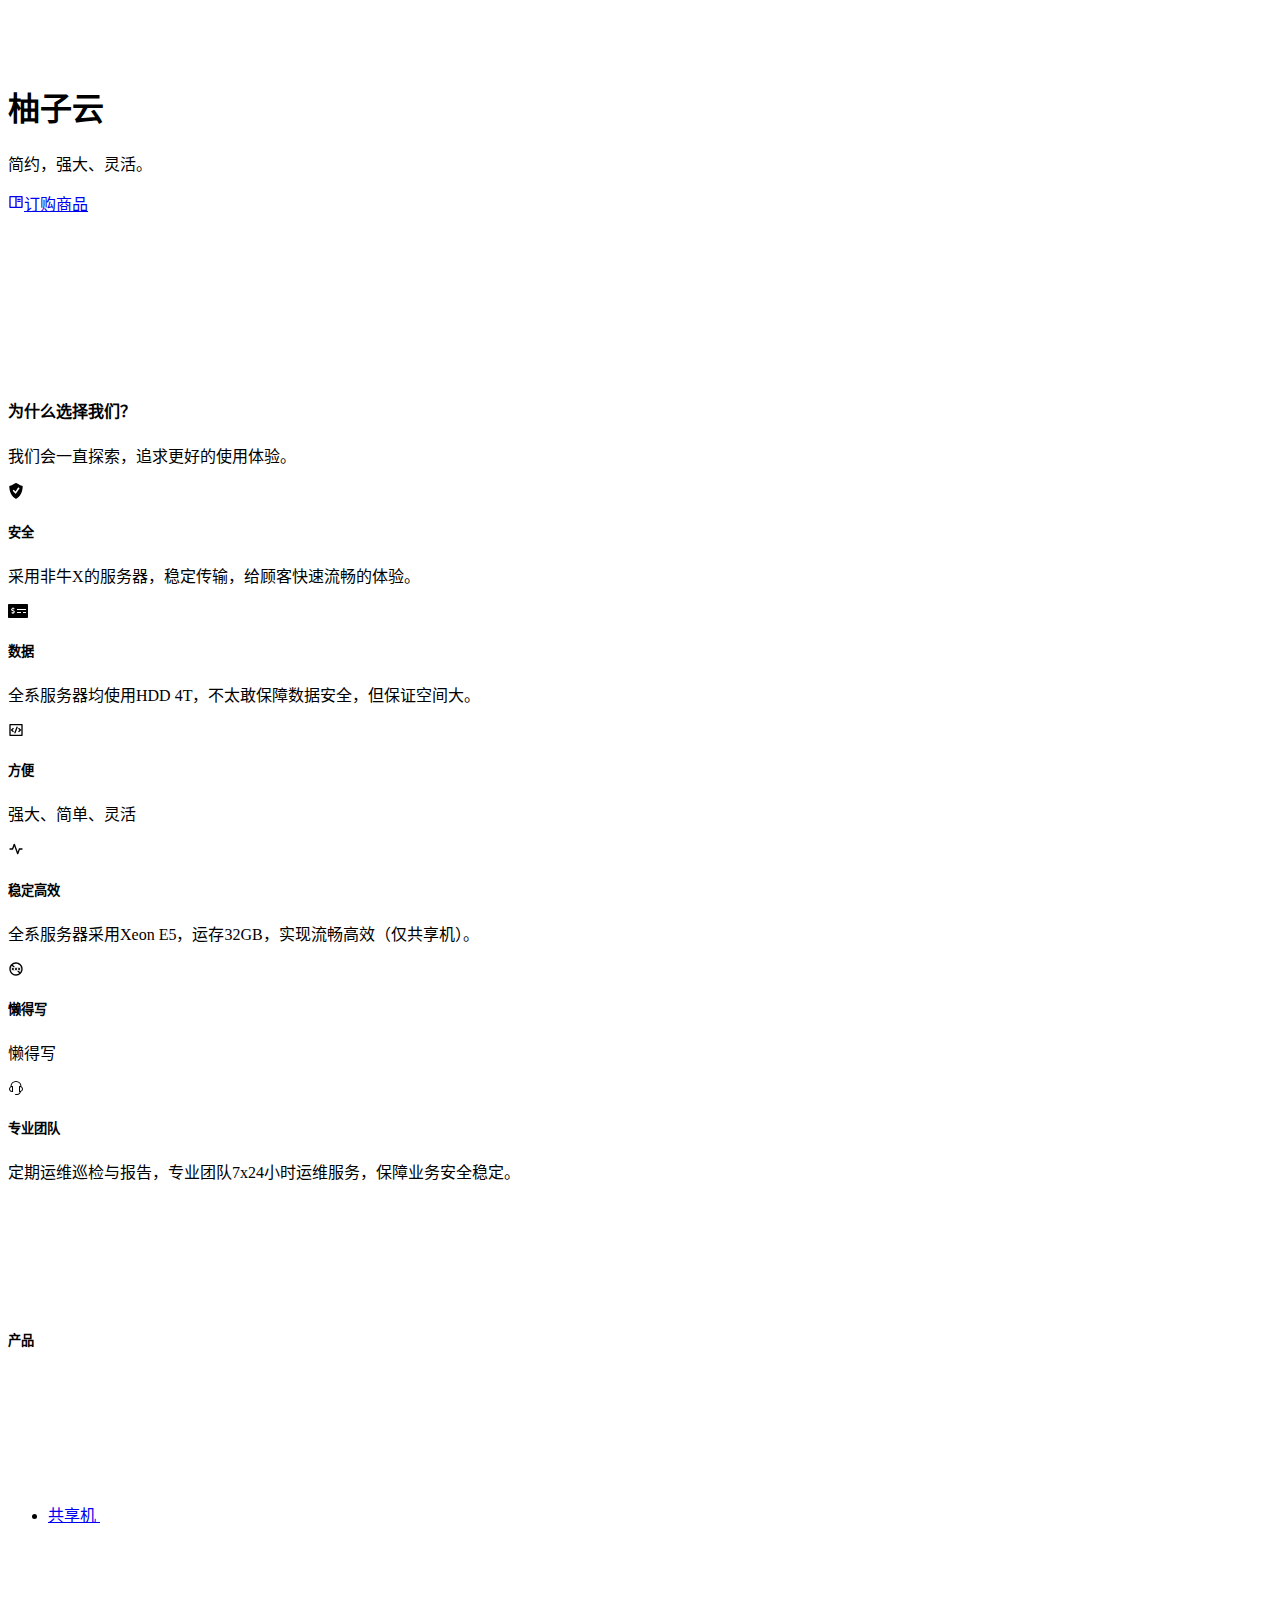
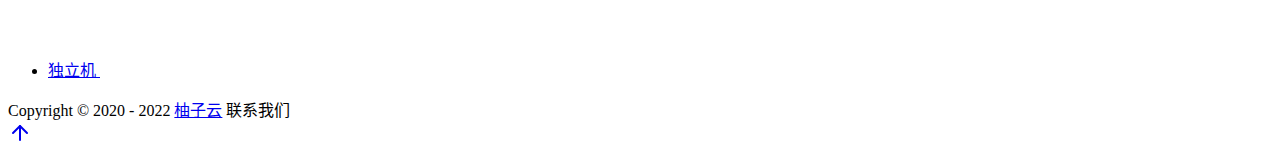
==== commit dec3dc88: "Update index.html" ====
--- a/index.html
+++ b/index.html
@@ -265,6 +265,7 @@
 <div class="col-lg-12 col-md-12 col-sm-12 col-xs-12 text-center mb-0 mb-lg-0">
 <div class="copyright">
 <span>Copyright © 2020 - 2022 <a href="/">柚子云</a>
+<span>联系我们<a href="/contact.html"></a>
 </div>
 </div>
 </div>
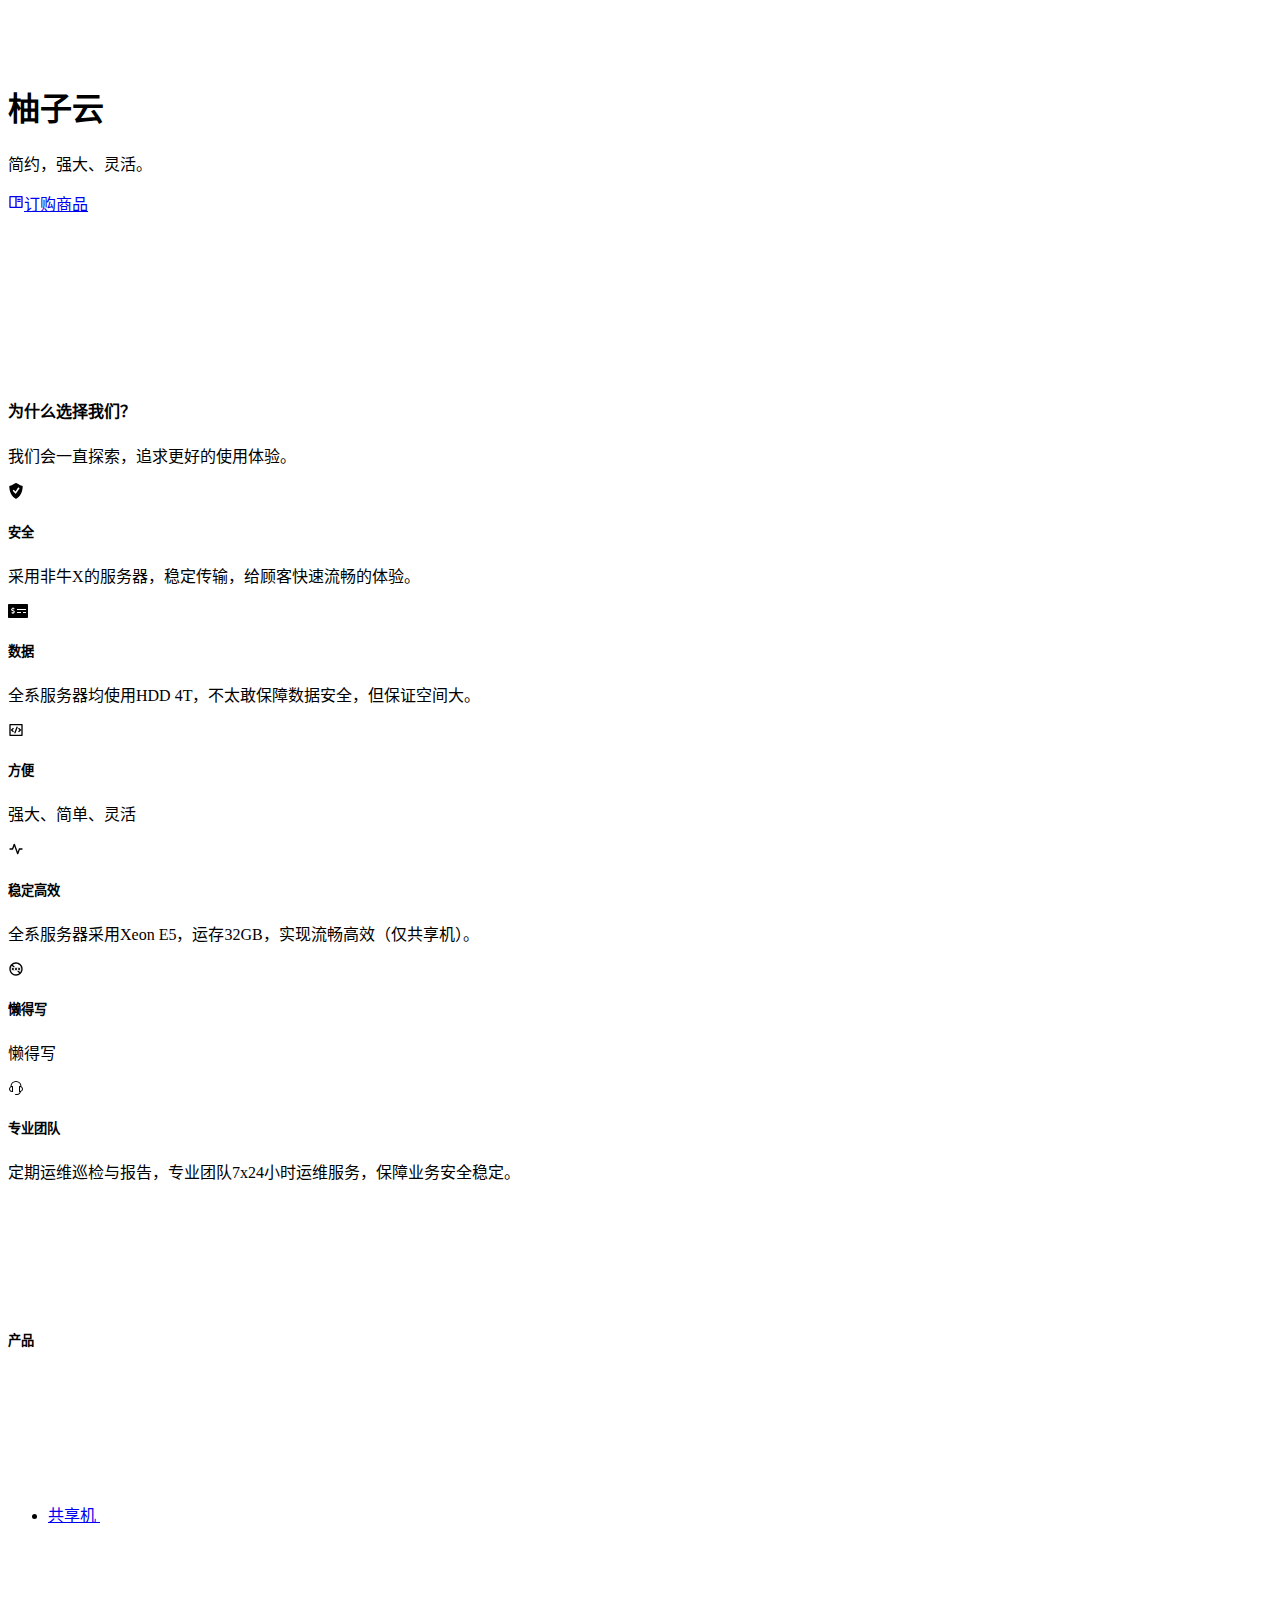
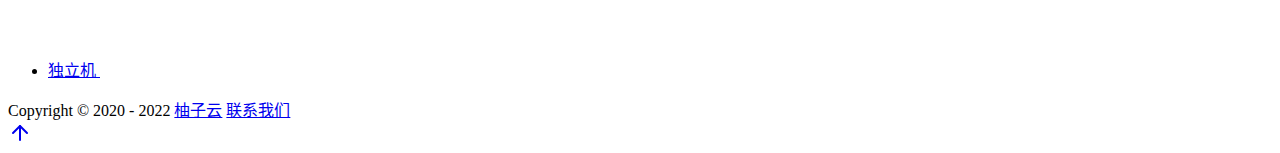
==== commit bf7df19e: "Update index.html" ====
--- a/index.html
+++ b/index.html
@@ -264,8 +264,8 @@
 <div class="row">
 <div class="col-lg-12 col-md-12 col-sm-12 col-xs-12 text-center mb-0 mb-lg-0">
 <div class="copyright">
-<span>Copyright © 2020 - 2022 <a href="/">柚子云</a>
-<span>联系我们<a href="/contact.html"></a>
+<span>Copyright © 2020 - 2022 <a href="/">柚子云</a></span>
+<span><a href="/contact.html">联系我们</a>
 </div>
 </div>
 </div>
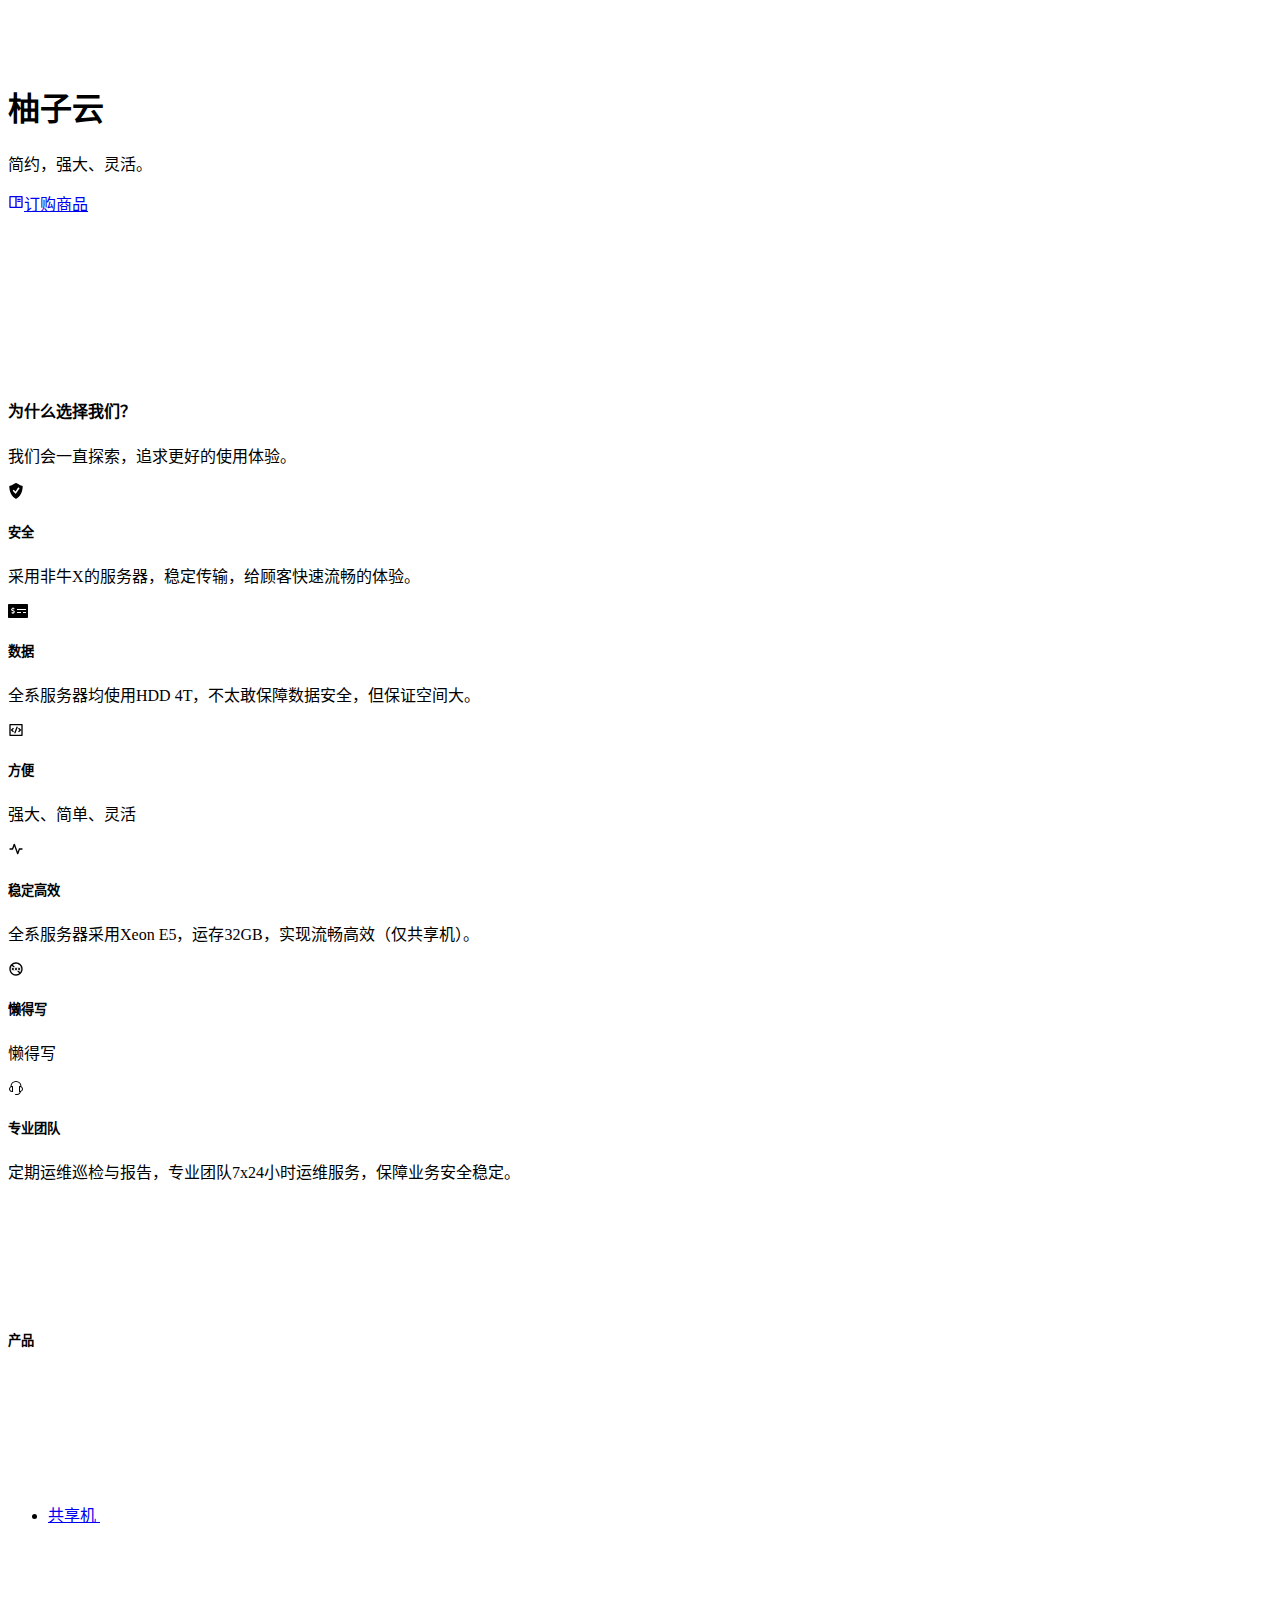
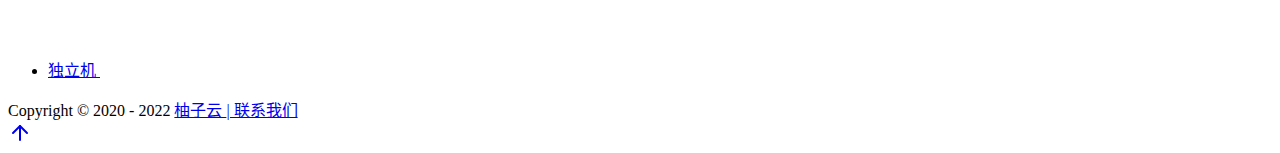
==== commit dba202a2: "Update index.html" ====
--- a/index.html
+++ b/index.html
@@ -264,8 +264,8 @@
 <div class="row">
 <div class="col-lg-12 col-md-12 col-sm-12 col-xs-12 text-center mb-0 mb-lg-0">
 <div class="copyright">
-<span>Copyright © 2020 - 2022 <a href="/">柚子云</a></span>
-<span><a href="/contact.html">联系我们</a>
+<span>Copyright © 2020 - 2022 <a href="/">柚子云 </a></span>
+<span><a href="/contact.html">| 联系我们</a>
 </div>
 </div>
 </div>
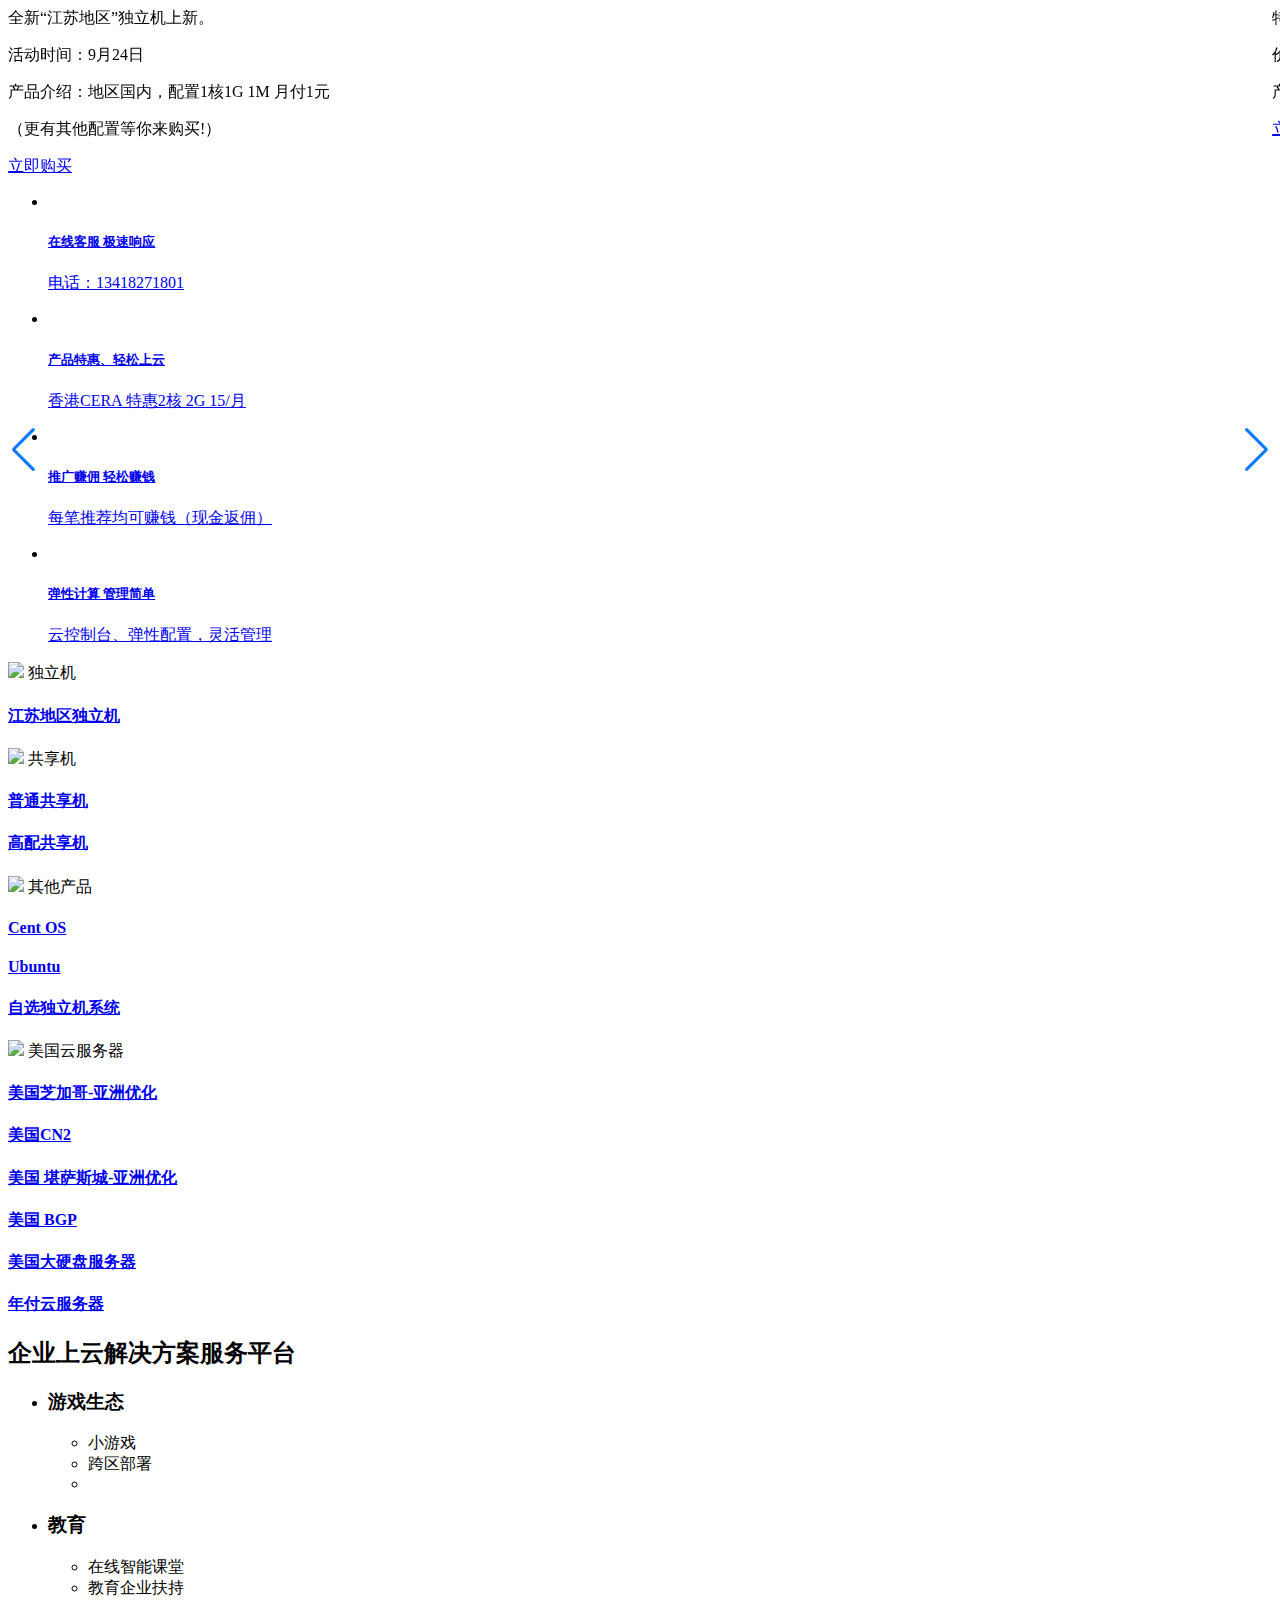
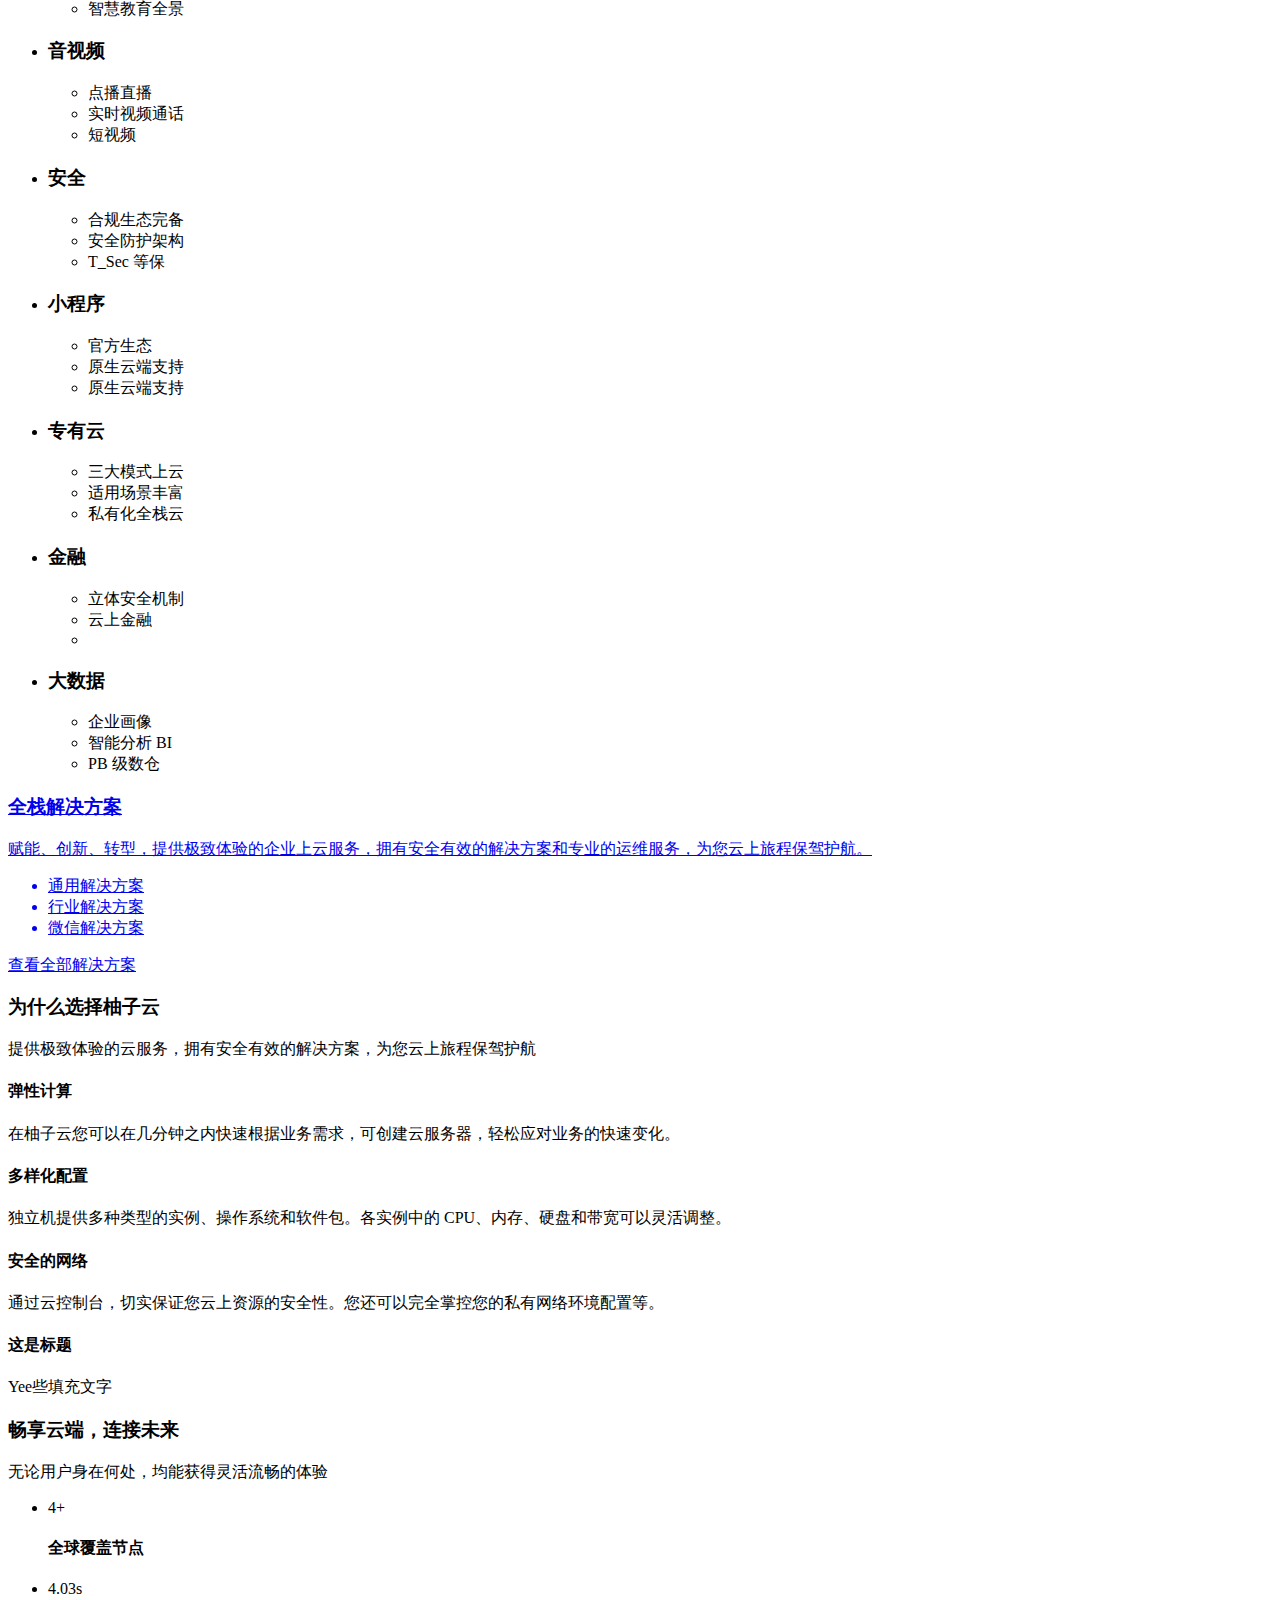
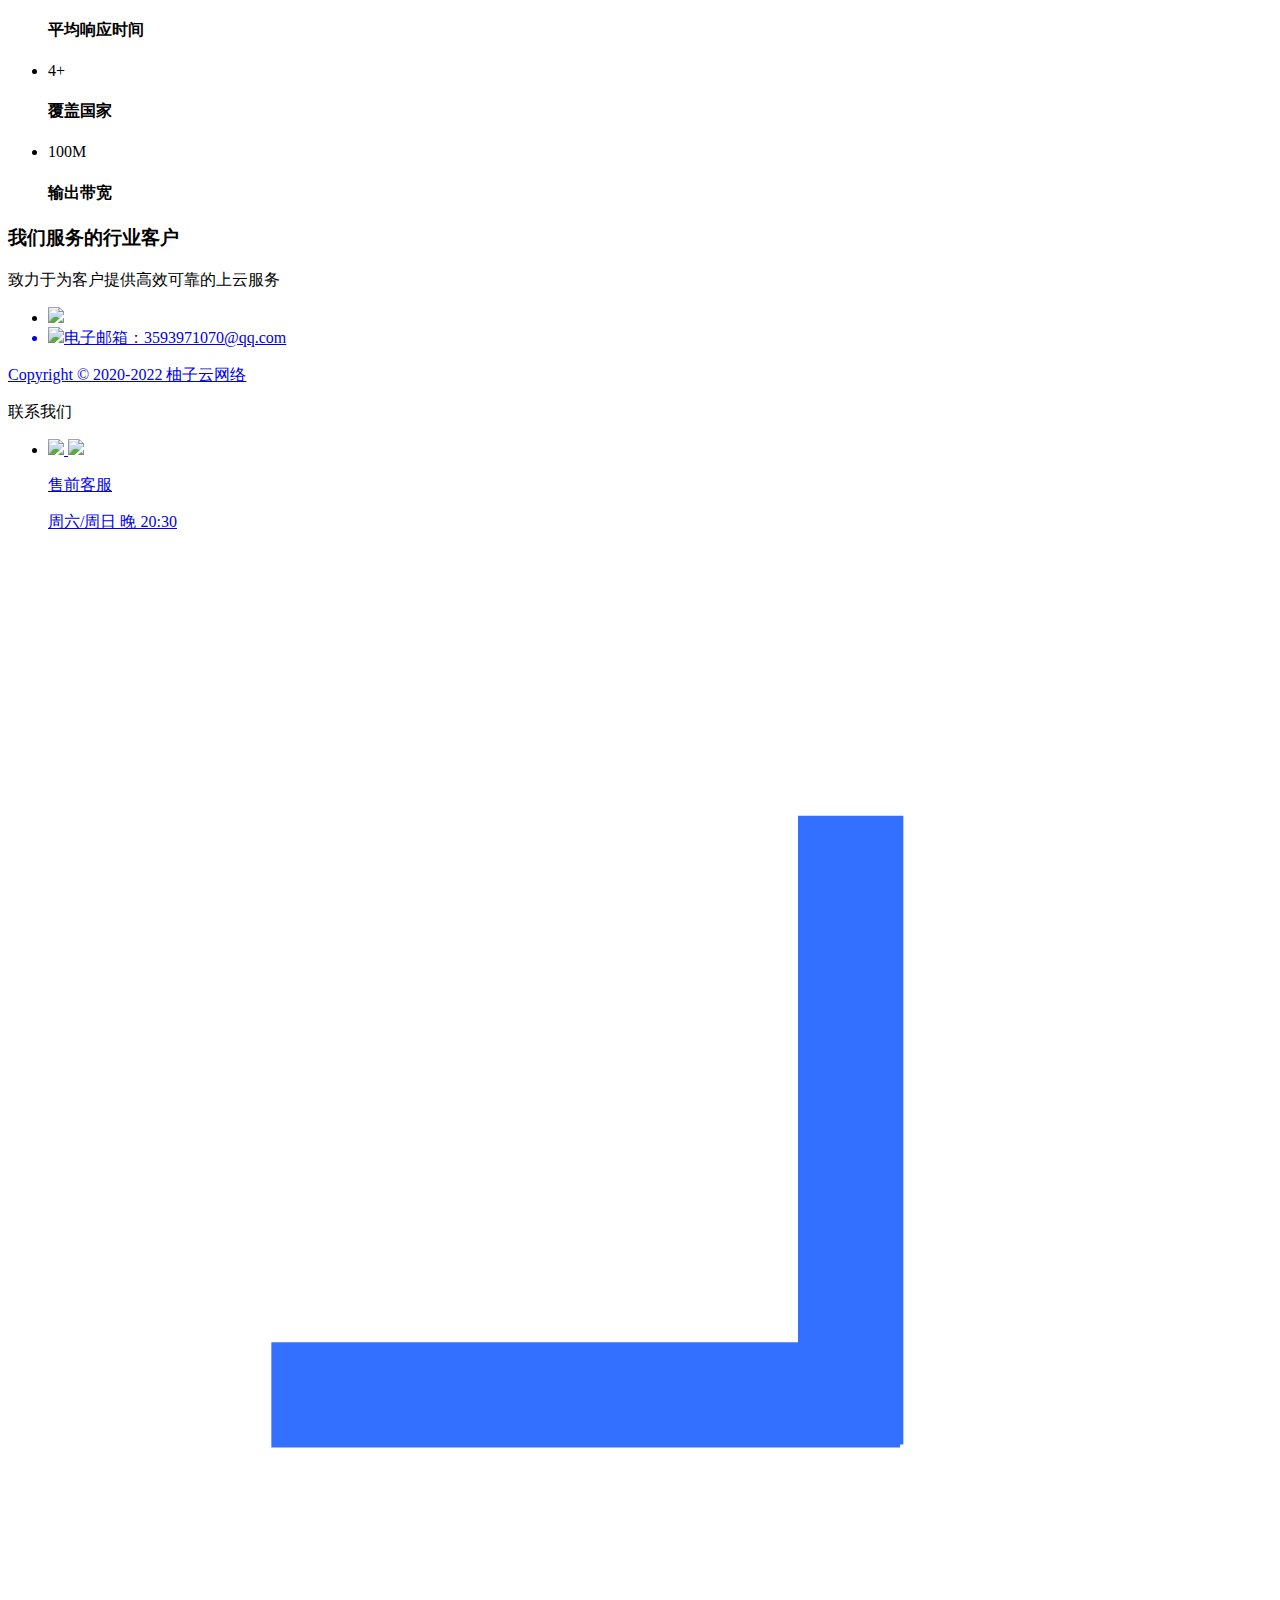
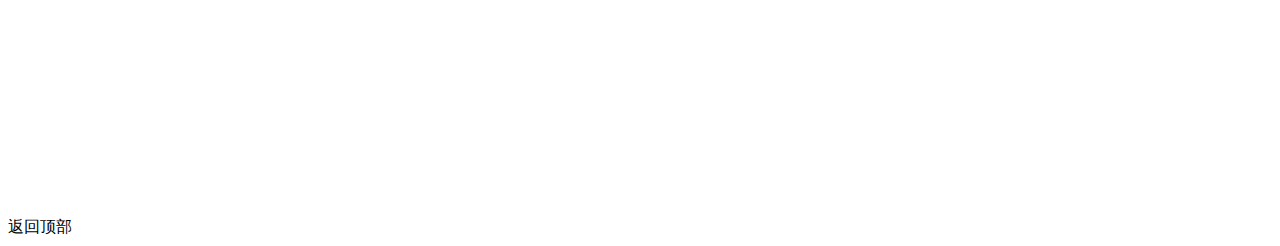
==== commit 05590af9: "Rename index.htm to index.html" ====
--- a/index.html
+++ b/index.html
@@ -1,282 +1,623 @@
 
-<html lang="zh-CN" class=" "><head>
-<meta charset="UTF-8">
-<meta http-equiv="x-dns-prefetch-control" content="on">
-<meta http-equiv="X-UA-Compatible" content="IE=edge">
-<meta name="renderer" content="webkit">
-<meta name="viewport" content="width=device-width, initial-scale=1.0, maximum-scale=1.0, user-scalable=0;">
-<meta name="apple-mobile-web-app-capable" content="yes">
-<meta name="apple-mobile-web-app-status-bar-style" content="black">
-<title>柚子云官网 - 官网首页</title>
-<meta name="keywords" content="自己写">
-<meta name="description" content="火焰游戏,柚子云,云服务器">
-<link rel="stylesheet" href="https://cloud.hygame660.top/style.css">
-<link rel="stylesheet" href="https://cloud.hygame660.top/index.css">
-<link rel="shortcut icon" href="https://cloud.hygame660.top/favicon.ico" />
-<link rel="stylesheet" href="https://cloud.hygame660.top/bootstrap.min.css">
-<link rel="stylesheet" type="text/css" href="https://cloud.hygame660.top/rs6.css">
-<link rel="stylesheet" href="https://cloud.hygame660.top/typography.css">
-<link rel='stylesheet' href='https://cloud.hygame660.top/qloud-style.css' />
-<link rel="stylesheet" href="https://cloud.hygame660.top/responsive.css">
-<link rel="stylesheet" type="text/css" href="https://cloud.hygame660.top/main.min.css">
+<!DOCTYPE html>
+<html lang="zh-cmn">
+  <head>
+    <meta http-equiv="content-type" content="text/html; charset=UTF-8" />
+    <meta name="viewport" content="width=device-width, initial-scale=1, maximum-scale=1, minimum-scale=1, user-scalable=no" />
+    <meta name="renderer" content="webkit" />
+    <meta http-equiv="X-UA-Compatible" content="IE=Edge" />
+    <link rel="shortcut icon" href="http://idc.ancersoft.com:10030/themes/web/kuaiyun/favicon.ico" type="image/x-icon">
+<!--=================SEO判断关键词=================-->    
+     <title>柚子云官网 - 官网首页</title>
+<!--=================判断WWW页面=================-->   
+ <meta name="description" content="" />
+ <meta name="keywords" content="" />      
+     <link rel="stylesheet" href="https://unpkg.com/swiper/swiper-bundle.css">  
+    <link rel="stylesheet" href="https://unpkg.com/swiper/swiper-bundle.min.css">    
+    <link href="//at.alicdn.com/t/font_2802711_j1fpgiakus.css" rel="stylesheet">    
+    <link rel="stylesheet" type="text/css" href="http://idc.ancersoft.com:10030/themes/web/kuaiyun/static/css/common.css?v1.1" />
+    <link rel="stylesheet" type="text/css" href="http://idc.ancersoft.com:10030/themes/web/kuaiyun/static/css/Mobile.css?v1" />
+    <script src="https://unpkg.com/swiper/swiper-bundle.js"> </script>  
+    <script src="https://unpkg.com/swiper/swiper-bundle.min.js"> </script>
+    <script src="https://unpkg.com/swiper/swiper-bundle.min.js.map"> </script>
+    <script src="http://idc.ancersoft.com:10030/themes/web/kuaiyun/static/js/jquery.min.js"></script>
+    <script src="http://idc.ancersoft.com:10030/themes/web/kuaiyun/static/js/main.js"></script>    
+    <script src="http://idc.ancersoft.com:10030/themes/web/kuaiyun/static/js/coco.js"></script>
+    <script src="https://cdn.jsdelivr.net/npm/clipboard@2.0.6/dist/clipboard.min.js"></script>
+  </head>
+  <body>
+  <header>      
+   <!--手机导航--> 
+    
+ <!--利用CSS判断屏幕分辨率显示不同的 banner幻灯图片-->
 <style>
+@media screen and (min-width:767px) {
+.pcbanner1{
+background-image: url(http://idc.ancersoft.com:10030/themes/web/kuaiyun/static/images/banner-A.png);
+}
+.pcbanner2{
+background-image: url(http://idc.ancersoft.com:10030/themes/web/kuaiyun/static/images/banner-B.png);
+}
+.pcbanner3{
+background-image: url(http://idc.ancersoft.com:10030/themes/web/kuaiyun/static/images/banner-C.png);
+}
+}
+@media screen and (max-width:767px) {
+ .pcbanner1{
+background-image: url(http://idc.ancersoft.com:10030/themes/web/kuaiyun/static/images/62fe807bcd36e96018fdb44fd044eb3e.png);
+}
+.pcbanner2{
+background-image: url(http://idc.ancersoft.com:10030/themes/web/kuaiyun/static/images/7f6f9dccdeda7872d0d05b319e287117.png);
+}
+.pcbanner3{
+background-image: url(http://idc.ancersoft.com:10030/themes/web/kuaiyun/static/images/62fe807bcd36e96018fdb44fd044eb3e.png);
+}
+}
+ </style>
+<section class="banner-section ">
+                <div class="section-bg">
+                    <div class="swiper-container">
+                        <div class="swiper-wrapper">
+                    <div class="bg-box swiper-slide">
+                 <div class="titleflex" onclick="javascript:location.href='/cart?fid=1&gid=87'">  
+             <div class="banner-title banner-shadow">全新“江苏地区”独立机上新。</div>
+         <div class="banner-subtitle" >
+             <p>活动时间：9月24日</p>
+             <p>产品介绍：地区国内，配置1核1G 1M 月付1元</p>
+             <p>（更有其他配置等你来购买!）</p>
+             <a href="https://qm.qq.com/cgi-bin/qm/qr?k=3uybIINu1obwLGDN6TKSHFH-HT8RfHJn&noverify=0&personal_qrcode_source=3" class="button">立即购买</a>
+                 </div>
+                    </div>  
+                        <div class="img pc-img  pcbanner1" border="0" ></div>
+                    </div>
+            
+                    <div class="bg-box swiper-slide">
+                 <div class="titleflex" onclick="javascript:location.href='/cart?action=configureproduct&pid=31'">  
+             <div class="banner-title banner-shadow">特价独立机</div>
+         <div class="banner-subtitle" >
+             <p>价格便宜，就来柚子云</p>
+             <p>产品介绍：第一供应商售卖的独立机 1元</p>
+             <a href="/cart?action=configureproduct&pid=31" class="button">立即购买</a>
+                 </div>
+                    </div>                         
+                        <div class="img pc-img pcbanner2" border="0" ></div>
+                    </div> 
+                    <div class="bg-box swiper-slide">
+                 <div class="titleflex" onclick="javascript:location.href='/affiliate.html'">  
+             <div class="banner-title banner-shadow">“柚币”可代替香港云机器的“云币”使用。</div>
+         <div class="banner-subtitle" >
+             <p>如何获取：目前“柚币”已经停止使用</p>
+             <p>如何使用：每1000“柚币”可兑换1000“云币”</p>
+                 </div>
+                    </div>                    
+                        <div class="img pc-img pcbanner3" border="0"></div>
+                    </div>
+                </div>
+    <!-- Add Pagination -->
+    <div class="swiper-pagination"></div>
+    <!-- Add Arrows -->
+    <div class="swiper-button-next"></div>
+    <div class="swiper-button-prev"></div>                  
+              </div>
+           </div>       
+            </section>
+ <section class="main sectionpc">
+<ul class="part1_nav newpart1_nav wow bounceInLeft" data-wow-iteration="1" data-wow-duration="0.75s" >
+				<li class="zxkf active" data="1">
+					<div class="content">
+				<div>
+							<div class="icon">
+                                <img src="http://idc.ancersoft.com:10030/themes/web/kuaiyun/static/picture/nav1_0.svg" alt="">
+                                <img src="http://idc.ancersoft.com:10030/themes/web/kuaiyun/static/picture/nav1_0.svg" alt="">
+							</div>
+						</div>
+                            	<div>
+                          <a target="_blank" href="tel:400-0655590">     
+							<h5>在线客服 极速响应</h5>
+							<p>电话：13418271801</p></a>
+						</div>
+					</div>
+                    <div class="content_bg"></div>
+					<span></span>
+				</li>
+			
+				<li class="" data="2">
+					<div class="content">
+						<div>
+							<div class="icon">
+                                <img src="http://idc.ancersoft.com:10030/themes/web/kuaiyun/static/picture/menu-jfsc.png" alt="">
+                                <img src="http://idc.ancersoft.com:10030/themes/web/kuaiyun/static/picture/menu-jfsc.png" alt="">
+							</div>
+						</div>
+						<div>
+				       <a href="/cart?action=configureproduct&pid=58">
+							<h5>产品特惠、轻松上云</h5>
+							<p>香港CERA 特惠2核 2G 15/月</p>	</a>
+						</div>
+					
+					</div>
+                    <div class="content_bg"></div>
+					<span></span>
+				</li>	
+				<li class="" data="3">
+					<div class="content">
+						<div>
+							<div class="icon">
+                                <img src="http://idc.ancersoft.com:10030/themes/web/kuaiyun/static/picture/menu-wdgz.png" alt="">
+                                <img src="http://idc.ancersoft.com:10030/themes/web/kuaiyun/static/picture/menu-wdgz.png" alt="">
+							</div>
+						</div>
+						<div>
+						     <a href="/affiliate.html">
+							<h5>推广赚佣 轻松赚钱</h5>
+							<p>每笔推荐均可赚钱（现金返佣）</p>	</a>
+						</div>
+					</div>
+                    <div class="content_bg"></div>
+					<span></span>
+				</li>
+				<li class="khgl" data="4">
+					<div class="content">
+						<div>
+							<div class="icon">
+                                <img src="http://idc.ancersoft.com:10030/themes/web/kuaiyun/static/picture/menu-cgx.png" alt="">
+                                <img src="http://idc.ancersoft.com:10030/themes/web/kuaiyun/static/picture/menu-cgx.png" alt="">
+							</div>
+						</div>
+						<div>
+						     <a href="/clientarea">
+							<h5>弹性计算 管理简单</h5>
+							<p>云控制台、弹性配置，灵活管理</p>	</a>
+						</div>
+					</div>
+                    <div class="content_bg"></div>
+					<span></span>
+				</li>
+			</ul>
+		</section>           
+<!--移动端-产品推荐展示-->          
+<div class="section-content sectionwap">
+        <div class="collapse-list">
+            
+                               
+                <div class="collapse-item-hd ">
+                    <img class="collapse-icon " src="http://idc.ancersoft.com:10030/themes/web/kuaiyun/static/picture/59a114e2c45d4bb9886eadba8530d580.png">
+                    <span>独立机</span>
+                </div>
+  
+                <div class="collapse-item-bd collapse-bd-list">
+                      
+                    <a href="/cart?fid=2&gid=1" class="collapse-list-item">
+                        <h4 class="collapse-bd-list-title">
+                            江苏地区独立机                             
+                        </h4>
+                        <p class="collapse-bd-list-text"></p>
+                    </a>
+                 
+                      
+
+                </div>
+
+                         
+                <div class="collapse-item-hd ">
+                    <img class="collapse-icon " src="http://idc.ancersoft.com:10030/themes/web/kuaiyun/static/picture/59a114e2c45d4bb9886eadba8530d580.png">
+                    <span>共享机</span>
+                </div>
+  
+                <div class="collapse-item-bd collapse-bd-list">
+                      
+                    <a href="/cart?fid=3&gid=3" class="collapse-list-item">
+                        <h4 class="collapse-bd-list-title">
+                            普通共享机                             
+                        </h4>
+                        <p class="collapse-bd-list-text"></p>
+                    </a>
+                                   
+                    <a href="/cart?fid=3&gid=7" class="collapse-list-item">
+                        <h4 class="collapse-bd-list-title">
+                            高配共享机                             
+                        </h4>
+                        <p class="collapse-bd-list-text"></p>
+                    </a>
+           
+                      
+
+                </div>
+
+                         
+                <div class="collapse-item-hd ">
+                    <img class="collapse-icon " src="http://idc.ancersoft.com:10030/themes/web/kuaiyun/static/picture/59a114e2c45d4bb9886eadba8530d580.png">
+                    <span>其他产品</span>
+                </div>
+  
+                <div class="collapse-item-bd collapse-bd-list">
+                      
+                    <a href="/cart?fid=4&gid=5" class="collapse-list-item">
+                        <h4 class="collapse-bd-list-title">
+                            Cent OS                             
+                        </h4>
+                        <p class="collapse-bd-list-text"></p>
+                    </a>
+                                   
+                    <a href="/cart?fid=4&gid=6" class="collapse-list-item">
+                        <h4 class="collapse-bd-list-title">
+                            Ubuntu                             
+                        </h4>
+                        <p class="collapse-bd-list-text"></p>
+                    </a>
+                                   
+                    <a href="/cart?fid=4&gid=23" class="collapse-list-item">
+                        <h4 class="collapse-bd-list-title">
+                            自选独立机系统                             
+                        </h4>
+                        <p class="collapse-bd-list-text"></p>
+                    </a>
+
+                      
+
+                </div>
+
+                         
+                <div class="collapse-item-hd ">
+                    <img class="collapse-icon " src="http://idc.ancersoft.com:10030/themes/web/kuaiyun/static/picture/59a114e2c45d4bb9886eadba8530d580.png">
+                    <span>美国云服务器</span>
+                </div>
+  
+                <div class="collapse-item-bd collapse-bd-list">
+                      
+                    <a href="/cart?fid=5&gid=9" class="collapse-list-item">
+                        <h4 class="collapse-bd-list-title">
+                            美国芝加哥-亚洲优化                             
+                        </h4>
+                        <p class="collapse-bd-list-text"></p>
+                    </a>
+                                   
+                    <a href="/cart?fid=5&gid=10" class="collapse-list-item">
+                        <h4 class="collapse-bd-list-title">
+                            美国CN2                           <i class="tag tag-bg tag-hot"></i>                            
+                        </h4>
+                        <p class="collapse-bd-list-text"></p>
+                    </a>
+                                   
+                    <a href="/cart?fid=5&gid=11" class="collapse-list-item">
+                        <h4 class="collapse-bd-list-title">
+                            美国 堪萨斯城-亚洲优化                             
+                        </h4>
+                        <p class="collapse-bd-list-text"></p>
+                    </a>
+                                   
+                    <a href="/cart?fid=5&gid=12" class="collapse-list-item">
+                        <h4 class="collapse-bd-list-title">
+                            美国 BGP                             
+                        </h4>
+                        <p class="collapse-bd-list-text"></p>
+                    </a>
+                                   
+                    <a href="/cart?fid=5&gid=13" class="collapse-list-item">
+                        <h4 class="collapse-bd-list-title">
+                            美国大硬盘服务器                             
+                        </h4>
+                        <p class="collapse-bd-list-text"></p>
+                    </a>
+                                   
+                    <a href="/cart?fid=5&gid=14" class="collapse-list-item">
+                        <h4 class="collapse-bd-list-title">
+                            年付云服务器                             
+                        </h4>
+                        <p class="collapse-bd-list-text"></p>
+                    </a>
+                      
+
+                </div>
+
+              
+            
+        </div>
+    </div>        
+      </div>  
+    </section>
+<!--移动端-解决方案-->  
+
+ 
+<!--云上解决方案-->  
+<section class="tpm-section tpm-solution__section ">
+  <div class="tpm-section__inner">
+    <header class="tpm-section__hd">
+      <h2 class="tpm-section__title">企业上云解决方案服务平台</h2></header>
+    <div class="tpm-section__bd">
+      <div class="tpm-solution">
+        <div class="tpm-solution__main wow fadeInUp">
+          <ul class="tpm-solution__navs">
+            <li>
+              <a class="tpm-solution__nav">
+                <div class="tpm-solution__nav-inner">
+                  <i class="tpm-solution__nav-icon" style="background-image:url(http://idc.ancersoft.com:10030/themes/web/kuaiyun/static/picture/acf8c1b32a12a31cbc5ed4dadc5189a7.png)"></i>
+                  <h3 class="tpm-solution__nav-title">游戏生态</h3>
+                  <ul class="tpm-solution__nav-features">
+                    <li class="tpm-solution__nav-feature">小游戏</li>
+                    <li class="tpm-solution__nav-feature">跨区部署</li>
+                    <li class="tpm-solution__nav-feature"></li></ul>
+                </div>
+              </a>
+            </li>
+            <li>
+              <a class="tpm-solution__nav">
+                <div class="tpm-solution__nav-inner">
+                  <i class="tpm-solution__nav-icon" style="background-image:url(http://idc.ancersoft.com:10030/themes/web/kuaiyun/static/picture/22097669a8a81230f6633a182a41f195.png)"></i>
+                  <h3 class="tpm-solution__nav-title">教育</h3>
+                  <ul class="tpm-solution__nav-features">
+                    <li class="tpm-solution__nav-feature">在线智能课堂</li>
+                    <li class="tpm-solution__nav-feature">教育企业扶持</li>
+                    <li class="tpm-solution__nav-feature">智慧教育全景</li></ul>
+                </div>
+              </a>
+            </li>
+            <li>
+              <a class="tpm-solution__nav">
+                <div class="tpm-solution__nav-inner">
+                  <i class="tpm-solution__nav-icon" style="background-image:url(http://idc.ancersoft.com:10030/themes/web/kuaiyun/static/picture/bbbea2ab9367960b1305278d8ddcea9c.png)"></i>
+                  <h3 class="tpm-solution__nav-title">音视频</h3>
+                  <ul class="tpm-solution__nav-features">
+                    <li class="tpm-solution__nav-feature">点播直播</li>
+                    <li class="tpm-solution__nav-feature">实时视频通话</li>
+                    <li class="tpm-solution__nav-feature">短视频</li></ul>
+                </div>
+              </a>
+            </li>
+            <li>
+              <a class="tpm-solution__nav">
+                <div class="tpm-solution__nav-inner">
+                  <i class="tpm-solution__nav-icon" style="background-image:url(http://idc.ancersoft.com:10030/themes/web/kuaiyun/static/picture/3eeffec2f2d634657d7cc889c2fa9491.png)"></i>
+                  <h3 class="tpm-solution__nav-title">安全</h3>
+                  <ul class="tpm-solution__nav-features">
+                    <li class="tpm-solution__nav-feature">合规生态完备</li>
+                    <li class="tpm-solution__nav-feature">安全防护架构</li>
+                    <li class="tpm-solution__nav-feature">T_Sec 等保</li></ul>
+                </div>
+              </a>
+            </li>
+          </ul>
+        </div>
+        <div class="tpm-solution__main wow fadeInUp">
+          <ul class="tpm-solution__navs">
+            <li>
+              <a class="tpm-solution__nav">
+                <div class="tpm-solution__nav-inner">
+                  <i class="tpm-solution__nav-icon" style="background-image:url(http://idc.ancersoft.com:10030/themes/web/kuaiyun/static/picture/242889c9b48a4c8940f06e72a80c49d3.png)"></i>
+                  <h3 class="tpm-solution__nav-title">小程序</h3>
+                  <ul class="tpm-solution__nav-features">
+                    <li class="tpm-solution__nav-feature">官方生态</li>
+                    <li class="tpm-solution__nav-feature">原生云端支持</li>
+                    <li class="tpm-solution__nav-feature">原生云端支持</li></ul>
+                </div>
+              </a>
+            </li>
+            <li>
+              <a class="tpm-solution__nav">
+                <div class="tpm-solution__nav-inner">
+                  <i class="tpm-solution__nav-icon" style="background-image:url(http://idc.ancersoft.com:10030/themes/web/kuaiyun/static/picture/bf54ff4d6d2ef1389e9c639fe45fef9c.png)"></i>
+                  <h3 class="tpm-solution__nav-title">专有云</h3>
+                  <ul class="tpm-solution__nav-features">
+                    <li class="tpm-solution__nav-feature">三大模式上云</li>
+                    <li class="tpm-solution__nav-feature">适用场景丰富</li>
+                    <li class="tpm-solution__nav-feature">私有化全栈云</li></ul>
+                </div>
+              </a>
+            </li>
+            <li>
+              <a class="tpm-solution__nav">
+                <div class="tpm-solution__nav-inner">
+                  <i class="tpm-solution__nav-icon" style="background-image:url(http://idc.ancersoft.com:10030/themes/web/kuaiyun/static/picture/1110f81b7399890351cc124190cf004f.png)"></i>
+                  <h3 class="tpm-solution__nav-title">金融</h3>
+                  <ul class="tpm-solution__nav-features">
+                    <li class="tpm-solution__nav-feature">立体安全机制</li>
+                    <li class="tpm-solution__nav-feature">云上金融</li>
+                    <li class="tpm-solution__nav-feature"></li></ul>
+                </div>
+              </a>
+            </li>
+            <li>
+              <a class="tpm-solution__nav">
+                <div class="tpm-solution__nav-inner">
+                  <i class="tpm-solution__nav-icon" style="background-image:url(http://idc.ancersoft.com:10030/themes/web/kuaiyun/static/picture/f37e014e6d751eb3fbbd8d30a15818ce.png)"></i>
+                  <h3 class="tpm-solution__nav-title">大数据</h3>
+                  <ul class="tpm-solution__nav-features">
+                    <li class="tpm-solution__nav-feature">企业画像</li>
+                    <li class="tpm-solution__nav-feature">智能分析 BI</li>
+                    <li class="tpm-solution__nav-feature">PB 级数仓</li></ul>
+                </div>
+              </a>
+            </li>
+          </ul>
+        </div>
+        <div class="tpm-solution__center wow bounceInDown">
+          <a href="/404.html" class="tpm-solution__summary">
+            <div class="tpm-solution__summary-inner">
+              <div class="tpm-solution__summary-bg">
+                <div class="tpm-solution__summary-ani"></div>
+              </div>
+              <div class="tpm-solution__summary-cnt">
+                <h3 class="tpm-solution__summary-title">全栈解决方案</h3>
+                <div class="tpm-solution__summary-desc">赋能、创新、转型，提供极致体验的企业上云服务，拥有安全有效的解决方案和专业的运维服务，为您云上旅程保驾护航。</div>
+                <ul class="tpm-solution__summary-features">
+                  <li class="tpm-solution__summary-feature">通用解决方案</li>
+                  <li class="tpm-solution__summary-feature">行业解决方案</li>
+                  <li class="tpm-solution__summary-feature">微信解决方案</li></ul>
+                <div class="tpm-solution__summary-entry">
+                  <span class="tp-link tpm-link tp-link--arrow">
+                  <span class="tp-link__inner">查看全部解决方案</span> </span>
+                </div>
+              </div>
+            </div>
+          </a>
+        </div>
+      </div>
+    </div>
+  </div>
+</section>
+<!--为什么选择我们-->
+<section class="section seaction-03">
+      <div class="wrapper">
+         <div class="sbcx_icons sbcx_icon01"></div>
+        <div class="sbcx_icons sbcx_icon02"></div>
+        <div class="sbcx_icons sbcx_icon03"></div>
+        <div class="sbcx_icons sbcx_icon04"></div>
+        <div class="sbcx_icons sbcx_icon05"></div>
+        <div class="sbcx_icons sbcx_icon06"></div>
+        <div class="sbcx_icons sbcx_icon07"></div>
+        <div class="sbcx_icons sbcx_icon08"></div>
+        <div class="sbcx_icons sbcx_icon09"></div>           
+        <div class="section-head">
+          <h3 class="section-head-title wow flipInX" >为什么选择柚子云</h3>
+          <p class="section-head-desc wow fadeInUp">提供极致体验的云服务，拥有安全有效的解决方案，为您云上旅程保驾护航</p></div>
+        <div class="section-content">
+          <div class="reason-box">
+            <div class="flex col-space20">
+              <div class="col-2 wow fadeInUp" >
+                <div class="reason-box-item reason-box-item-01">
+                  <h4 class="reason-item-title">弹性计算</h4>
+                  <p class="reason-item-text">在柚子云您可以在几分钟之内快速根据业务需求，可创建云服务器，轻松应对业务的快速变化。</p></div>
+              </div>
+              <div class="col-2 wow fadeInUp" >
+                <div class="reason-box-item reason-box-item-02">
+                  <h4 class="reason-item-title">多样化配置</h4>
+                  <p class="reason-item-text">独立机提供多种类型的实例、操作系统和软件包。各实例中的 CPU、内存、硬盘和带宽可以灵活调整。</p>
+                </div>
+              </div>
+              <div class="col-2 wow fadeInUp" >
+                <div class="reason-box-item reason-box-item-03">
+                  <h4 class="reason-item-title">安全的网络</h4>
+                  <p class="reason-item-text">通过云控制台，切实保证您云上资源的安全性。您还可以完全掌控您的私有网络环境配置等。</p></div>
+              </div>
+              <div class="col-2 wow fadeInUp" >
+                <div class="reason-box-item reason-box-item-04">
+                  <h4 class="reason-item-title">这是标题</h4>
+                  <p class="reason-item-text">Yee些填充文字</p></div>
+              </div>
+            </div>
+          </div>
+        </div>
+      </div>
+    </section>
+<!--移动端 -数据中心一览-->
+<section class="section section-04 sectionwap">
+    <div class="wrapper">
+        <div class="section-head">
+            <h3 class="section-head-title wow flipInX" style="visibility: visible; animation-name: flipInX;">畅享云端，连接未来</h3>
+            <p class="section-head-desc wow fadeInUp" >无论用户身在何处，均能获得灵活流畅的体验</p>
+        </div>
+    </div>
+    <div class="section-content">
+        <ul class="clear">
+            <li class="wow fadeInUp" data-wow-delay=".3s" style="visibility: visible; animation-delay: 0.3s; animation-name: fadeInUp;">
+                <p class="map-box-text blue"><span class="map-box-data">4</span>+</p>
+                <h4 class="map-box-title">全球覆盖节点</h4>
+            </li>
+            <li class="wow fadeInUp" data-wow-delay=".6s" style="visibility: visible; animation-delay: 0.6s; animation-name: fadeInUp;">
+                <p class="map-box-text blue"><span class="map-box-data" data-reduce="true">4.03</span>s</p>
+                <h4 class="map-box-title">平均响应时间</h4>
+            </li>
+            <li class="wow fadeInUp" data-wow-delay=".9s" style="visibility: visible; animation-delay: 0.9s; animation-name: fadeInUp;">
+                <p class="map-box-text blue"><span class="map-box-data">4</span>+</p>
+                <h4 class="map-box-title">覆盖国家</h4>
+            </li>
+            <li class="wow fadeInUp" data-wow-delay="1.2s" style="visibility: visible; animation-delay: 1.2s; animation-name: fadeInUp;">
+                <p class="map-box-text blue"><span class="map-box-data">100</span>M</p>
+                <h4 class="map-box-title">输出带宽</h4>
+            </li>
+        </ul>
+    </div>
+
+        </section>
+<!--服务行业-->
+    <section class="section seaction-06 sectionwap">
+      <div class="wrapper">
+        <div class="section-head">
+          <h3 class="section-head-title wow flipInX">我们服务的行业客户</h3>
+          <p class="section-head-desc wow fadeInUp">致力于为客户提供高效可靠的上云服务</p></div>
+        <div class="section-content">
+          
+          </ul>
+        </div>
+      </div>
     
-button {
- padding: 15px 25px;
- border: unset;
- border-radius: 15px;
- color: #212121;
- z-index: 1;
- background: #e8e8e8;
- position: relative;
- font-weight: 1000;
- font-size: 17px;
- -webkit-box-shadow: 4px 8px 19px -3px rgba(0,0,0,0.27);
- box-shadow: 4px 8px 19px -3px rgba(0,0,0,0.27);
- transition: all 250ms;
- overflow: hidden;
-}
-
-button::before {
- content: "";
- position: absolute;
- top: 0;
- left: 0;
- height: 100%;
- width: 0;
- border-radius: 15px;
- background-color: #212121;
- z-index: -1;
- -webkit-box-shadow: 4px 8px 19px -3px rgba(0,0,0,0.27);
- box-shadow: 4px 8px 19px -3px rgba(0,0,0,0.27);
- transition: all 250ms
-}
-
-button:hover {
- color: #e8e8e8;
-}
-
-button:hover::before {
- width: 100%;
-}
-    #topnav .navigation-menu{
-        float: left;
-    }
-    #topnav .login-menu {
-    float: right;
-    list-style: none;
-    margin: 0;
-    padding: 0;
-}
-#topnav .login-menu>li {
-    float: left;
-    display: block;
-    position: relative;
-    margin: 0 10px;
-}
-
-@media (min-width: 992px){
-#topnav .login-menu>li>a {
-    padding-top: 25px;
-    padding-bottom: 25px;
-    min-height: 62px;
     
-}
-}
-    #topnav .login-menu>li>a {
-    display: block;
-    color: #3c4858;
-    font-size: 13px;
-    background-color: transparent!important;
-    font-weight: 700;
-    letter-spacing: 1px;
-    line-height: 24px;
-    text-transform: uppercase;
-    transition: all .5s;
-    font-family: Nunito,sans-serif;
-    padding-left: 15px;
-    padding-right: 15px;
-}
-@media (max-width: 991px){
-#topnav .navigation-menu {
-    margin-bottom: 40px;
-}
-#topnav .login-menu {
-    position: absolute;
-    bottom: 0;
-}
-#topnav .login-menu>li>a{
-    padding: 10px 20px;
-}
-}
-
-    </style>
-</head>
-<body style="overflow: visible;">
-<body>
+<!--移动端底部-->
+<footer class="footer sectionwap">
+  <ul class="footer-contact under-line">
+      <li class="phone">
+      <a href="tel:13418271801">
+        <i class="company_phone"></i>
+        <img class="company_phone" src="http://idc.ancersoft.com:10030/themes/web/kuaiyun/static/picture/phone.svg">
+        <!--服务热线：13418271801</a>-->
+    </li>    <li class="">
+      <i class="company_email"></i> <img class="company_phone" src="http://idc.ancersoft.com:10030/themes/web/kuaiyun/static/picture/envelope-alt.svg">电子邮箱：3593971070@qq.com </li>
+  </ul>
+  <div class="footer-copyright">
+    <p>Copyright © 2020-2022 柚子云网络</a>     
+    </p>
+  </div>
+</footer> 
+<!--侧边栏-->
+ <div class="cloud-fixed-box ">
+  <span class="cloud-fixed-box-title">联系我们</span>
+  <div class="cloud-fixed-box-spread-container">
+    <ul class="cloud-fixed-box-spread ">
+      <li class="">
+        <a href="https://qm.qq.com/cgi-bin/qm/qr?k=vcT0-1odR9vmoOHp7L49TfbvepVYakgt&noverify=0&personal_qrcode_source=3" target="_blank" >
+          <img class="cloud-fixed-box-icon" src="http://idc.ancersoft.com:10030/themes/web/kuaiyun/static/picture/service_2bb49de.svg">
+          <img class="cloud-fixed-box-icon-hover" src="http://idc.ancersoft.com:10030/themes/web/kuaiyun/static/picture/service_hover_24d2311.svg">
+          <p class="cloud-fixed-box-tit">售前客服</p>
+          <p class="cloud-fixed-box-con">周六/周日 晚 20:30</p></a>
+      </li>
+    </ul>
+<div class="bianT">
+<svg xmlns="http://www.w3.org/2000/svg" viewBox="0 0 24 24" width="24" height="24" preserveAspectRatio="xMidYMid meet" style="width: 100%; height: 100%; transform: translate3d(0px, 0px, 0px);"><defs><clipPath id="__lottie_element_2"><rect width="24" height="24" x="0" y="0"></rect></clipPath></defs><g clip-path="url(#__lottie_element_2)"><g transform="matrix(1,0,0,1,12.032999992370605,13.031000137329102)" opacity="0.02522439999998454" style="display: none;"><g opacity="1" transform="matrix(1,0,0,1,0,1)"><path stroke-linecap="butt" stroke-linejoin="miter" fill-opacity="0" stroke-miterlimit="4" stroke="rgb(51,112,255)" stroke-opacity="1" stroke-width="2" d=" M-8.930000305175781,-10 C-8.930000305175781,-10 -8.991999626159668,3.921999931335449 -8.991999626159668,3.921999931335449 C-8.991999626159668,3.921999931335449 -4.125,3.921999931335449 -4.125,3.921999931335449 C-4.125,3.921999931335449 -0.06199999898672104,7.734000205993652 -0.06199999898672104,7.734000205993652 C-0.06199999898672104,7.734000205993652 4,4.046999931335449 4,4.046999931335449 C4,4.046999931335449 8.925999641418457,3.9839999675750732 8.925999641418457,3.9839999675750732 C8.925999641418457,3.9839999675750732 8.925999641418457,-9.937999725341797 8.925999641418457,-9.937999725341797 C8.925999641418457,-9.937999725341797 -8.930000305175781,-10 -8.930000305175781,-10z"></path></g></g><g transform="matrix(0,1,-1,0,11.812000274658203,11.062999725341797)" opacity="1" style="display: block;"><g opacity="1" transform="matrix(1,0,0,1,0,0)"><path stroke-linecap="butt" stroke-linejoin="miter" fill-opacity="0" stroke-miterlimit="4" stroke="rgb(51,112,255)" stroke-opacity="1" stroke-width="2" d=" M-6,-4.188000202178955 C-6,-4.188000202178955 5.938000202178955,-4.188000202178955 5.938000202178955,-4.188000202178955"></path></g></g><g transform="matrix(1,0,0,1,11,20.25)" opacity="1" style="display: block;"><g opacity="1" transform="matrix(1,0,0,1,0,0)"><path stroke-linecap="butt" stroke-linejoin="miter" fill-opacity="0" stroke-miterlimit="4" stroke="rgb(51,112,255)" stroke-opacity="1" stroke-width="2" d=" M-6,-4.188000202178955 C-6,-4.188000202178955 5.938000202178955,-4.188000202178955 5.938000202178955,-4.188000202178955"></path></g></g></g></svg>    
+  </div>
+  </div>
 </div>
-<header id="main-header" class="header-main header2">
-</header>
-</nav>
-</div>
-</div>
-</div>
-<section class="bg-half bg-light d-table w-100" id="home">
-<br>
-<br> <br>
-<div class="container">
-<div class="row align-items-center">
-<div class="col-lg-6 col-md-6">
-<div class="title-heading mt-4">
-<h1 class="heading mb-3">柚子云<small class="text-success" style="font-size: 50%"> </small></h1>
-<p class="para-desc text-muted">简约，强大、灵活。</p>
-<div class="mt-4 pt-2">
-<a href="/list.html" class="btn btn-outline-primary" target="_blank"><svg xmlns="http://www.w3.org/2000/svg" xmlns:xlink="http://www.w3.org/1999/xlink" aria-hidden="true" role="img" class="iconify iconify--ri w-5 h-5 mr-2" width="1em" height="1em" preserveAspectRatio="xMidYMid meet" viewBox="0 0 24 24" data-icon="ri:book-read-line"><path fill="currentColor" d="M2 3.993A1 1 0 0 1 2.992 3h18.016c.548 0 .992.445.992.993v16.014a1 1 0 0 1-.992.993H2.992A.993.993 0 0 1 2 20.007V3.993zM11 5H4v14h7V5zm2 0v14h7V5h-7zm1 2h5v2h-5V7zm0 3h5v2h-5v-2z"></path></svg>订购商品</a>
-</div>
-</div>
-</div>
-<div class="col-lg-6 col-md-6 mt-4 pt-2 mt-sm-0 pt-sm-0">
-<img src="https://imgtu.com/i/vkbHsO" class="img-fluid" alt="">
-</div>
-</div>
-</div><br>
-<br><br> <br> <br> <br>
-<br>
-</section>
-<br>
-<section class="section">
-<div class="container">
-<div class="row justify-content-center">
-<div class="col-12 text-center">
-<div class="section-title mb-4 pb-2">
-<br>
-<h4 class="title mb-4">为什么选择我们？</h4>
-<p class="para-desc mx-auto text-muted mb-0">我们会一直探索，追求更好的使用体验。</p>
-</div>
-</div>
-</div>
-<div class="row">
-<div class="col-md-4 col-6 mt-5">
-<div class="features">
-<div class="image position-relative d-inline-block">
-<svg xmlns="http://www.w3.org/2000/svg" xmlns:xlink="http://www.w3.org/1999/xlink" aria-hidden="true" role="img" class="iconify iconify--wpf h1 text-primary" width="1em" height="1em" preserveAspectRatio="xMidYMid meet" viewBox="0 0 26 26" data-icon="wpf:security-checked"><path fill="currentColor" d="M23.633 5.028a1.074 1.074 0 0 0-.777-.366c-2.295-.06-5.199-2.514-7.119-3.477C14.551.592 13.768.201 13.18.098a1.225 1.225 0 0 0-.36.001c-.588.103-1.371.494-2.556 1.087c-1.92.962-4.824 3.416-7.119 3.476a1.08 1.08 0 0 0-.778.366a1.167 1.167 0 0 0-.291.834c.493 10.023 4.088 16.226 10.396 19.831c.164.093.346.141.527.141s.363-.048.528-.141c6.308-3.605 9.902-9.808 10.396-19.831a1.161 1.161 0 0 0-.29-.834zM18.617 8.97l-5.323 7.855c-.191.282-.491.469-.788.469c-.298 0-.629-.163-.838-.372l-3.752-3.753a.656.656 0 0 1 0-.926l.927-.929a.658.658 0 0 1 .926 0l2.44 2.44l4.239-6.257a.657.657 0 0 1 .91-.173l1.085.736a.657.657 0 0 1 .174.91z"></path></svg>
-</div>
-<div class="content mt-4">
-<h5>安全</h5>
-<p class="text-muted mb-0">采用非牛X的服务器，稳定传输，给顾客快速流畅的体验。</p>
-</div>
-</div>
-</div>
-<div class="col-md-4 col-6 mt-5">
-<div class="features">
-<div class="image position-relative d-inline-block">
-<svg xmlns="http://www.w3.org/2000/svg" xmlns:xlink="http://www.w3.org/1999/xlink" aria-hidden="true" role="img" class="iconify iconify--fa-solid h1 text-primary" width="1.25em" height="1em" preserveAspectRatio="xMidYMid meet" viewBox="0 0 640 512" data-icon="fa-solid:money-check-alt"><path fill="currentColor" d="M608 32H32C14.33 32 0 46.33 0 64v384c0 17.67 14.33 32 32 32h576c17.67 0 32-14.33 32-32V64c0-17.67-14.33-32-32-32zM176 327.88V344c0 4.42-3.58 8-8 8h-16c-4.42 0-8-3.58-8-8v-16.29c-11.29-.58-22.27-4.52-31.37-11.35c-3.9-2.93-4.1-8.77-.57-12.14l11.75-11.21c2.77-2.64 6.89-2.76 10.13-.73c3.87 2.42 8.26 3.72 12.82 3.72h28.11c6.5 0 11.8-5.92 11.8-13.19c0-5.95-3.61-11.19-8.77-12.73l-45-13.5c-18.59-5.58-31.58-23.42-31.58-43.39c0-24.52 19.05-44.44 42.67-45.07V152c0-4.42 3.58-8 8-8h16c4.42 0 8 3.58 8 8v16.29c11.29.58 22.27 4.51 31.37 11.35c3.9 2.93 4.1 8.77.57 12.14l-11.75 11.21c-2.77 2.64-6.89 2.76-10.13.73c-3.87-2.43-8.26-3.72-12.82-3.72h-28.11c-6.5 0-11.8 5.92-11.8 13.19c0 5.95 3.61 11.19 8.77 12.73l45 13.5c18.59 5.58 31.58 23.42 31.58 43.39c0 24.53-19.05 44.44-42.67 45.07zM416 312c0 4.42-3.58 8-8 8H296c-4.42 0-8-3.58-8-8v-16c0-4.42 3.58-8 8-8h112c4.42 0 8 3.58 8 8v16zm160 0c0 4.42-3.58 8-8 8h-80c-4.42 0-8-3.58-8-8v-16c0-4.42 3.58-8 8-8h80c4.42 0 8 3.58 8 8v16zm0-96c0 4.42-3.58 8-8 8H296c-4.42 0-8-3.58-8-8v-16c0-4.42 3.58-8 8-8h272c4.42 0 8 3.58 8 8v16z"></path></svg>
-</div>
-<div class="content mt-4">
-<h5>数据</h5>
-<p class="text-muted mb-0">全系服务器均使用HDD 4T，不太敢保障数据安全，但保证空间大。</p>
-</div>
-</div>
-</div>
-<div class="col-md-4 col-6 mt-5">
-<div class="features">
-<div class="image position-relative d-inline-block">
-<svg xmlns="http://www.w3.org/2000/svg" xmlns:xlink="http://www.w3.org/1999/xlink" aria-hidden="true" role="img" class="iconify iconify--ri h1 text-primary" width="1em" height="1em" preserveAspectRatio="xMidYMid meet" viewBox="0 0 24 24" data-icon="ri:code-box-line"><path fill="currentColor" d="M3 3h18a1 1 0 0 1 1 1v16a1 1 0 0 1-1 1H3a1 1 0 0 1-1-1V4a1 1 0 0 1 1-1zm1 2v14h16V5H4zm16 7l-3.536 3.536l-1.414-1.415L17.172 12L15.05 9.879l1.414-1.415L20 12zM6.828 12l2.122 2.121l-1.414 1.415L4 12l3.536-3.536L8.95 9.88L6.828 12zm4.416 5H9.116l3.64-10h2.128l-3.64 10z"></path></svg>
-</div>
-<div class="content mt-4">
-<h5>方便</h5>
-<p class="text-muted mb-0">强大、简单、灵活</p>
-</div>
-</div>
-</div>
-<div class="col-md-4 col-6 mt-5">
-<div class="features">
-<div class="image position-relative d-inline-block">
-<svg xmlns="http://www.w3.org/2000/svg" xmlns:xlink="http://www.w3.org/1999/xlink" aria-hidden="true" role="img" class="iconify iconify--uil h1 text-primary" width="1em" height="1em" preserveAspectRatio="xMidYMid meet" viewBox="0 0 24 24" data-icon="uil:heart-rate"><path fill="currentColor" d="M21 11h-3.94a.78.78 0 0 0-.21 0h-.17a1.3 1.3 0 0 0-.15.1a1.67 1.67 0 0 0-.16.12a1 1 0 0 0-.09.13a1.32 1.32 0 0 0-.12.2l-1.6 4.41l-4.17-11.3a1 1 0 0 0-1.88 0L6.2 11H3a1 1 0 0 0 0 2h4.3a.86.86 0 0 0 .16-.1a1.67 1.67 0 0 0 .16-.12l.09-.13a1 1 0 0 0 .12-.2l1.62-4.53l4.16 11.42a1 1 0 0 0 .94.66a1 1 0 0 0 .94-.66l2.3-6.34H21a1 1 0 0 0 0-2Z"></path></svg>
-</div>
-<div class="content mt-4">
-<h5>稳定高效</h5>
-<p class="text-muted mb-0">全系服务器采用Xeon E5，运存32GB，实现流畅高效（仅共享机）。</p>
-</div>
-</div>
-</div>
-<div class="col-md-4 col-6 mt-5">
-<div class="features">
-<div class="image position-relative d-inline-block">
-<svg xmlns="http://www.w3.org/2000/svg" xmlns:xlink="http://www.w3.org/1999/xlink" aria-hidden="true" role="img" class="iconify iconify--ic h1 text-primary" width="1em" height="1em" preserveAspectRatio="xMidYMid meet" viewBox="0 0 24 24" data-icon="ic:baseline-no-adult-content"><path fill="currentColor" d="M12 2C6.48 2 2 6.48 2 12s4.48 10 10 10s10-4.48 10-10S17.52 2 12 2zM4 12c0-1.85.63-3.54 1.69-4.9L7.59 9h2.83L7.1 5.69A7.924 7.924 0 0 1 12 4c4.41 0 8 3.59 8 8c0 1.85-.63 3.54-1.69 4.9l-1.9-1.9h-2.83l3.31 3.31A7.874 7.874 0 0 1 12 20c-4.41 0-8-3.59-8-8z"></path><path fill="currentColor" d="m14.25 14l-1.5-2l1.5-2h-1.5L12 11l-.75-1h-1.5l1.5 2l-1.5 2h1.5l.75-1l.75 1zM8 10l-.75 1l-.75-1H5l1.5 2L5 14h1.5l.75-1L8 14h1.5L8 12l1.5-2zm8 4l.75-1l.75 1H19l-1.5-2l1.5-2h-1.5l-.75 1l-.75-1h-1.5l1.5 2l-1.5 2z"></path></svg>
-</div>
-<div class="content mt-4">
-<h5>懒得写</h5>
-<p class="text-muted mb-0">懒得写</p>
-</div>
-</div>
-</div>
-<div class="col-md-4 col-6 mt-5">
-<div class="features">
-<div class="image position-relative d-inline-block">
-<svg xmlns="http://www.w3.org/2000/svg" xmlns:xlink="http://www.w3.org/1999/xlink" aria-hidden="true" role="img" class="iconify iconify--ep h1 text-primary" width="1em" height="1em" preserveAspectRatio="xMidYMid meet" viewBox="0 0 1024 1024" data-icon="ep:service"><path fill="currentColor" d="M864 409.6a192 192 0 0 1-37.888 349.44A256.064 256.064 0 0 1 576 960h-96a32 32 0 1 1 0-64h96a192.064 192.064 0 0 0 181.12-128H736a32 32 0 0 1-32-32V416a32 32 0 0 1 32-32h32c10.368 0 20.544.832 30.528 2.432a288 288 0 0 0-573.056 0A193.235 193.235 0 0 1 256 384h32a32 32 0 0 1 32 32v320a32 32 0 0 1-32 32h-32a192 192 0 0 1-96-358.4a352 352 0 0 1 704 0zM256 448a128 128 0 1 0 0 256V448zm640 128a128 128 0 0 0-128-128v256a128 128 0 0 0 128-128z"></path></svg>
-</div>
-<div class="content mt-4">
-<h5>专业团队</h5>
-<p class="text-muted mb-0">定期运维巡检与报告，专业团队7x24小时运维服务，保障业务安全稳定。</p>
-</div>
-</div>
-</div>
-</div>
-</div> <br> <br>
-<br> <br> <br>
-<br>
-</section>
-<footer class="footer footer-bar">
-<footer id="site-footer" class="footer footer--dark footer--with-decoration">
-<div class="footer-content">
-<div class="container">
-<div class="row justify-content-between">
-<div class="col-lg-2 col-md-6 col-sm-12 col-xs-12 mb-4 mb-lg-0">
-<div class="widget widget_links">
-<h5 class="widget-title">
-产品
-</h5>
-<ul>
-<li>
-<a href="/list.html">
-共享机
-<svg class="crumina-icon">
-<use xlink:href="/cloud.html"></use>
-</svg>
-</a>
-</li>
-<li>
-<a href="/list.html">
-独立机
-<svg class="crumina-icon">
-<use xlink:href="/vps.html"></use>
-</svg>
-</a>
-</li>
-</ul>
-</div>
-</div>
-</div>
-</div>
-<div class="sub-footer bg-black">
-<div class="container">
-<div class="row">
-<div class="col-lg-12 col-md-12 col-sm-12 col-xs-12 text-center mb-0 mb-lg-0">
-<div class="copyright">
-<span>Copyright © 2020 - 2022 <a href="/">柚子云 </a></span>
-<span><a href="/contact.html">| 联系我们</a>
-</div>
-</div>
-</div>
-</div>
-</div>
-</footer>
-
-<a href="#" class="btn btn-icon btn-primary back-to-top"><svg xmlns="http://www.w3.org/2000/svg" width="24" height="24" viewBox="0 0 24 24" fill="none" stroke="currentColor" stroke-width="2" stroke-linecap="round" stroke-linejoin="round" class="feather feather-arrow-up icons"><line x1="12" y1="19" x2="12" y2="5"></line><polyline points="5 12 12 5 19 12"></polyline></svg></a>
-
-<script data-cfasync="false" src="/cdn-cgi/scripts/5c5dd728/cloudflare-static/email-decode.min.js"></script><script type="text/javascript" src="/static/index/js/index/jquery.min.js"></script>
-<script type="text/javascript" src="/static/index/js/index/bootstrap.bundle.min.js"></script>
-<script type="text/javascript" src="/static/index/js/index/jquery.easing.min.js"></script>
-<script type="text/javascript" src="/static/index/js/index/main.umd.js"></script>
-</body></html>
+  <a class="pls-back2top"  id="myBtn"  title="返回顶部"  tabindex="0" aria-label="返回顶部">返回顶部</a>
+  <script>
+myBtn.onclick = function(){
+var top = document.body.scrollTop || document.documentElement.scrollTop
+scrollBy(0,-top);
+}
+</script>
+ <script>
+      "use strict";
+      cocoMessage.config({
+        duration: 3000,
+      });
+      var btns = document.body.querySelectorAll(".coco-btn.ok");
+ 
+      for (var i = 0; i < btns.length; i++) {
+        addClickEvent(btns[i], i);
+      }
+      function addClickEvent(btn, i) {
+        btn.addEventListener("click", function () {
+          example(i);
+        });
+      }
+      function example(n) {
+        switch (n) {
+          case 0:
+            cocoMessage.error("请先登录", 3000);
+            break;
+          case 1:
+            cocoMessage.error("请先登录", 3000);
+            break;            
+          default:
+            break;
+        }
+      }
+    </script>
+ <script>
+if (!(/msie [6|7|8|9]/i.test(navigator.userAgent))){
+	new WOW().init();
+};
+</script>   
+
+ <script type="text/javascript" src="http://idc.ancersoft.com:10030/themes/web/kuaiyun/static/js/common.js?v6.5"></script>  
+<script></script><script></script> <div class="Powered">
+  </body>
+</html>
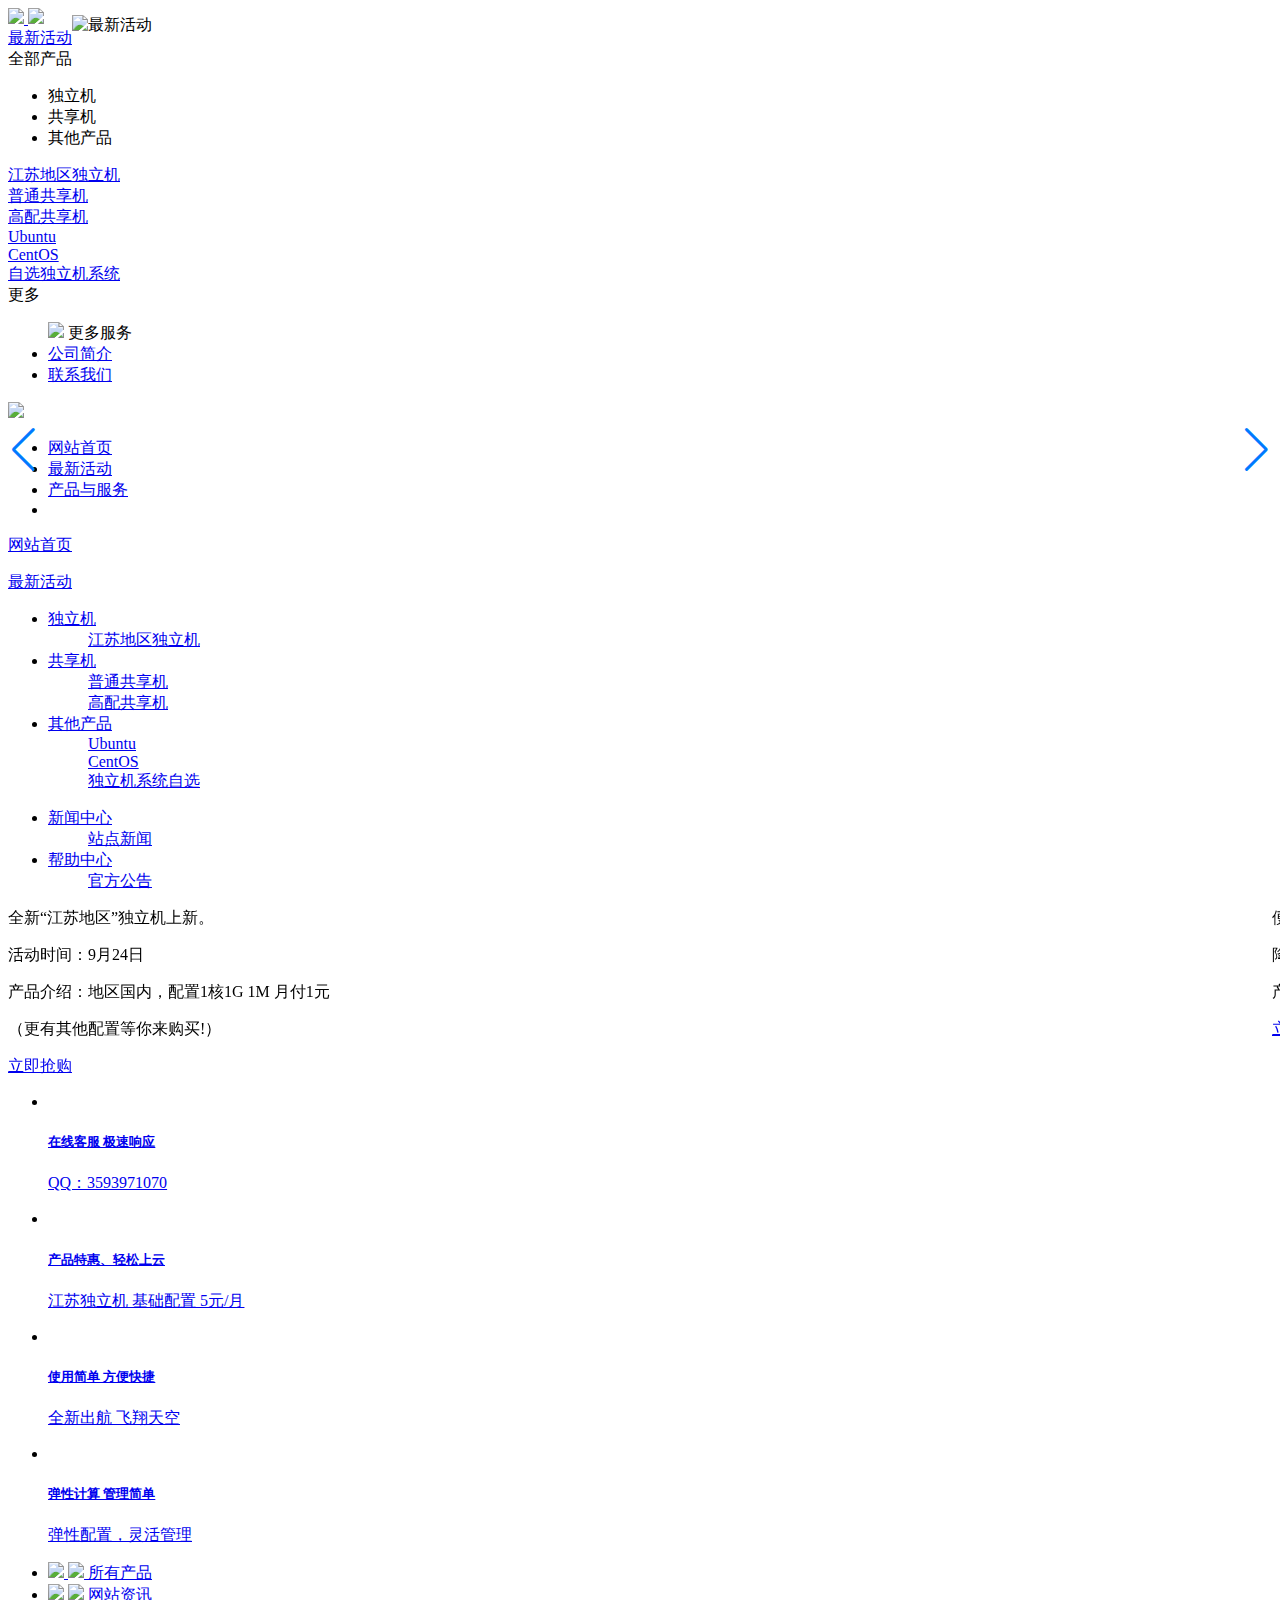
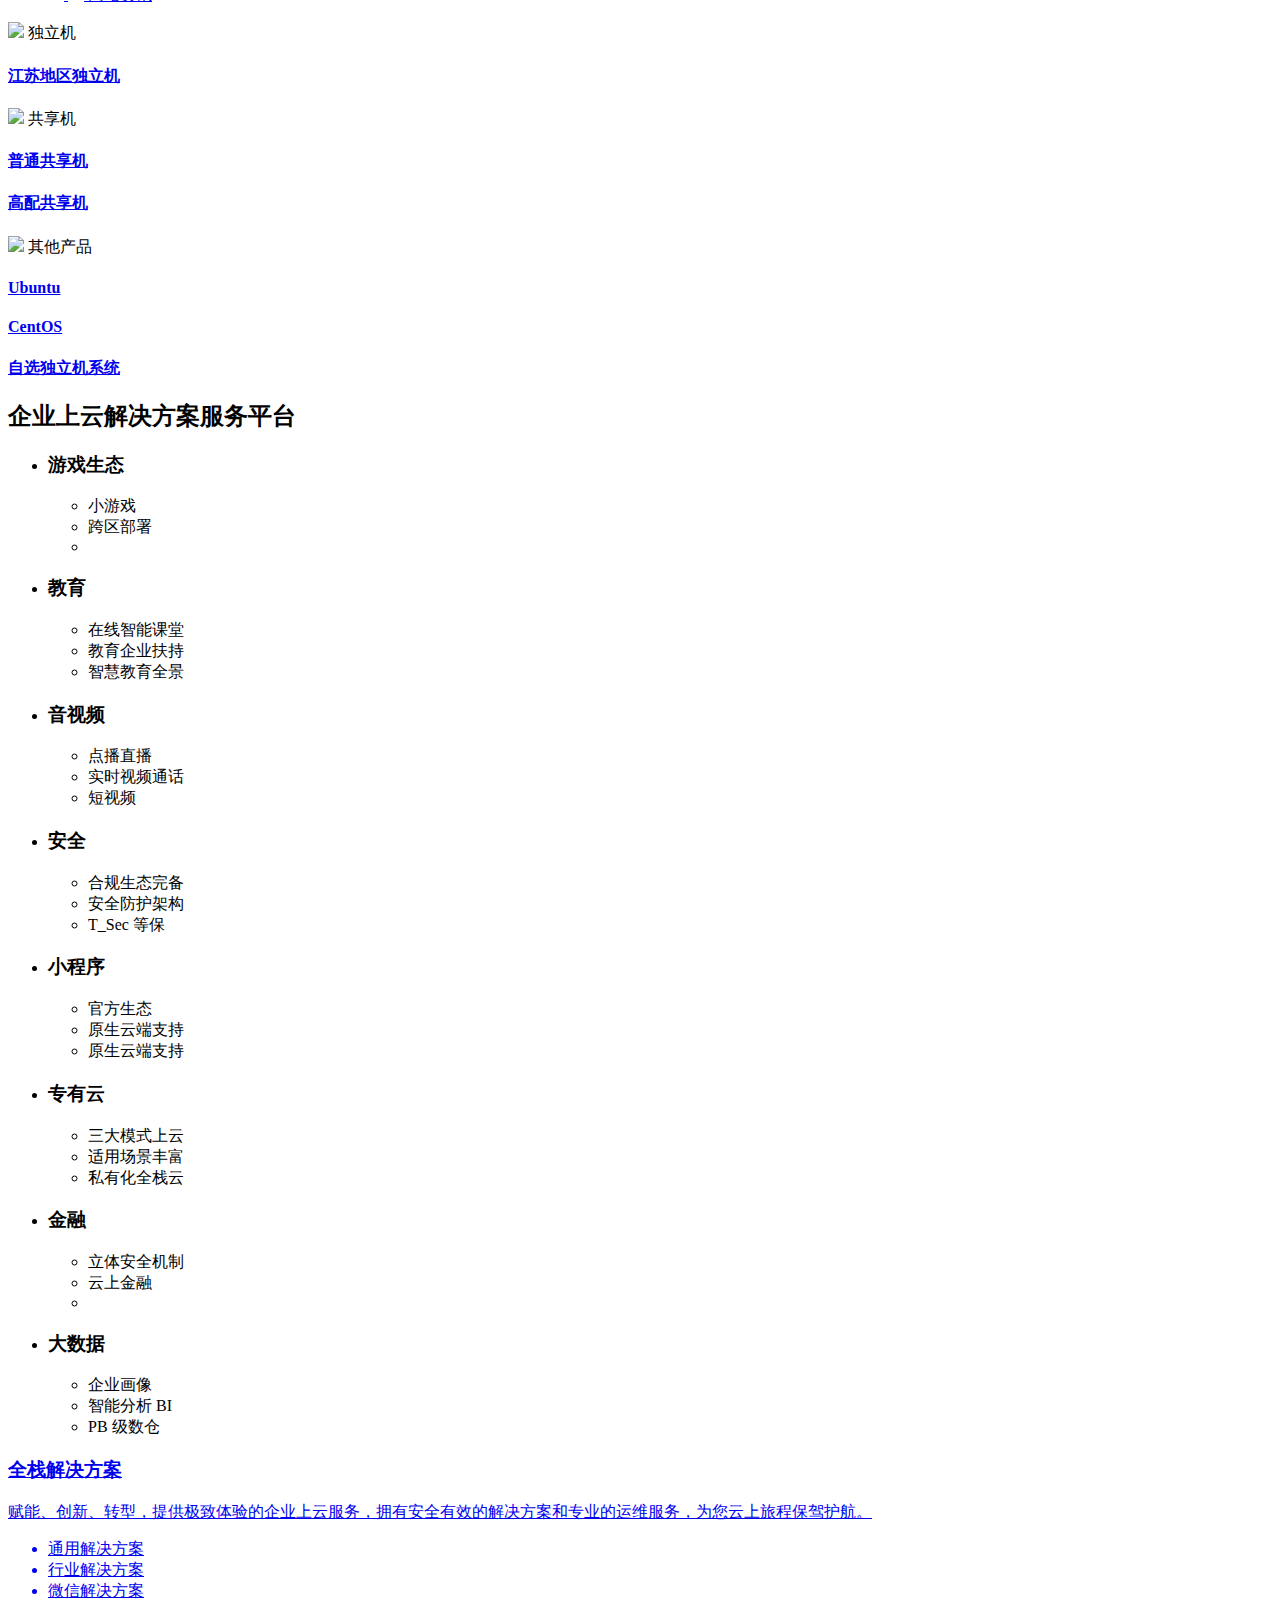
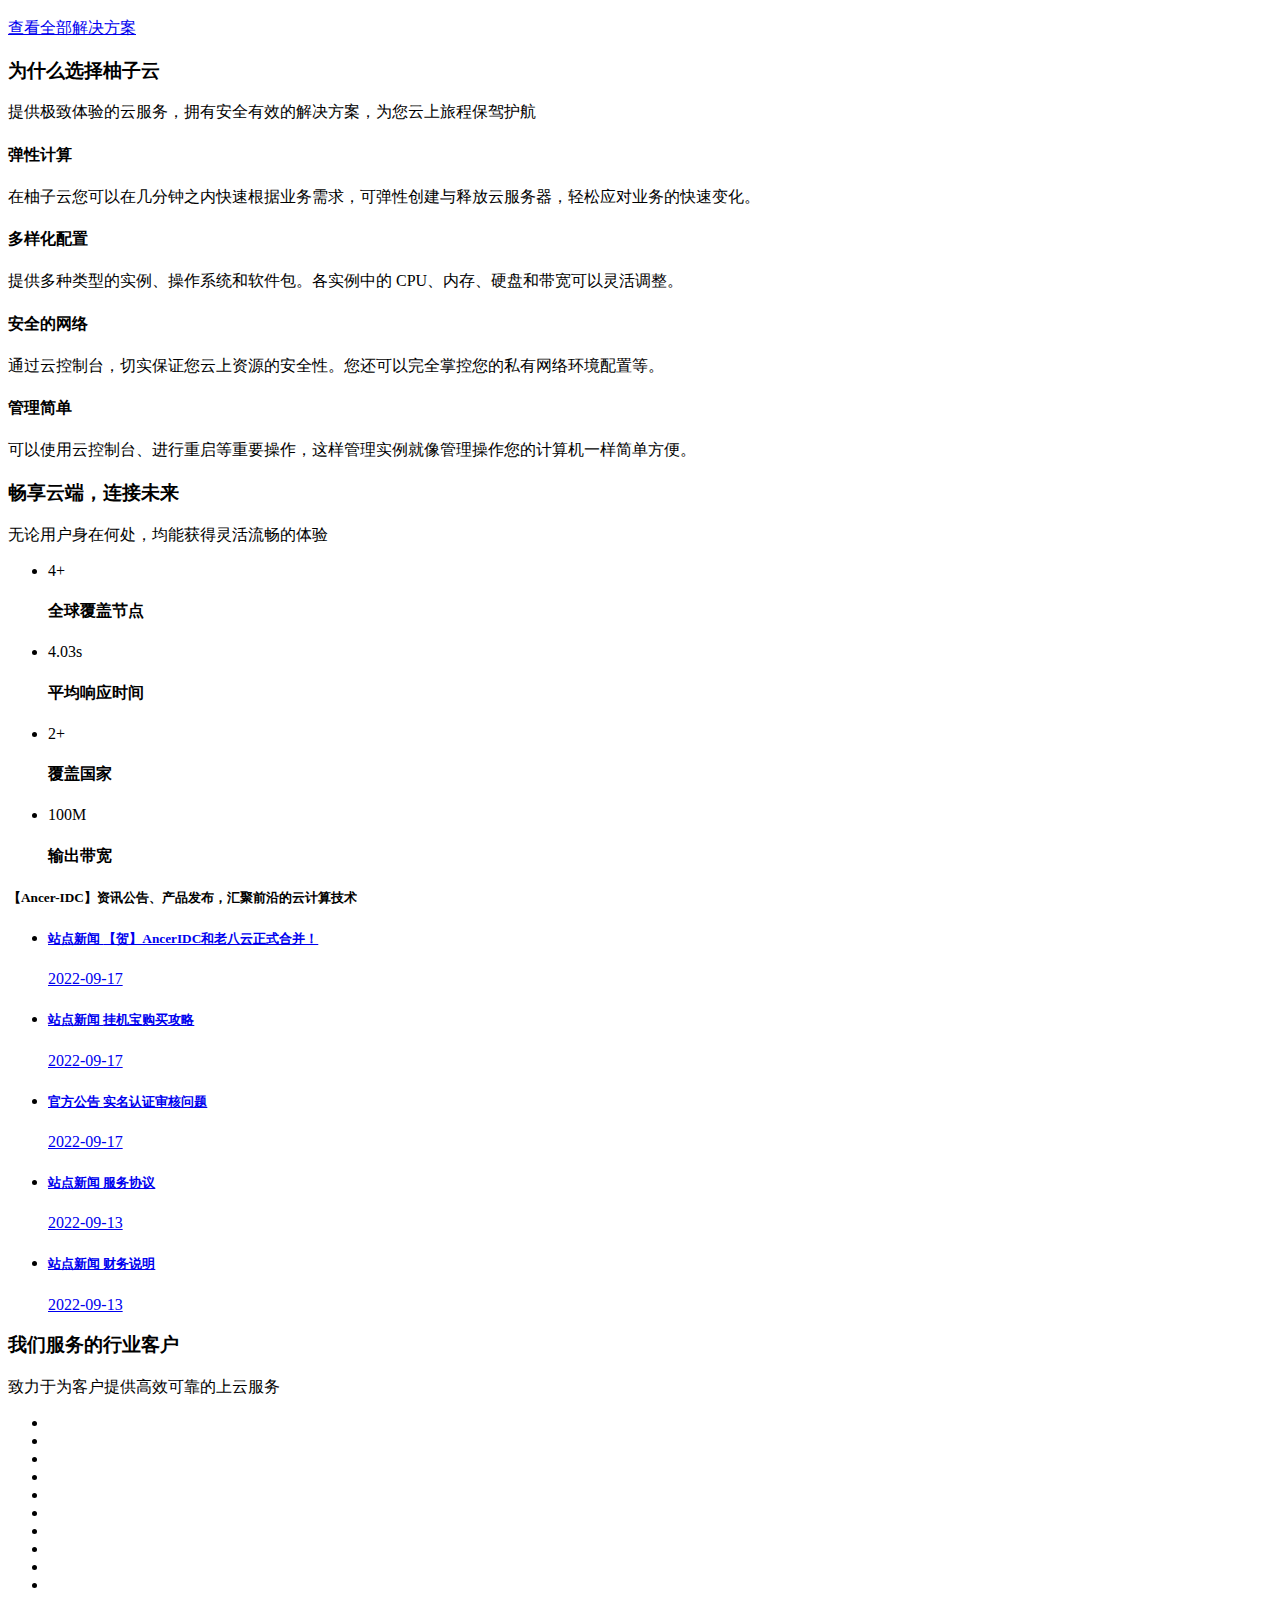
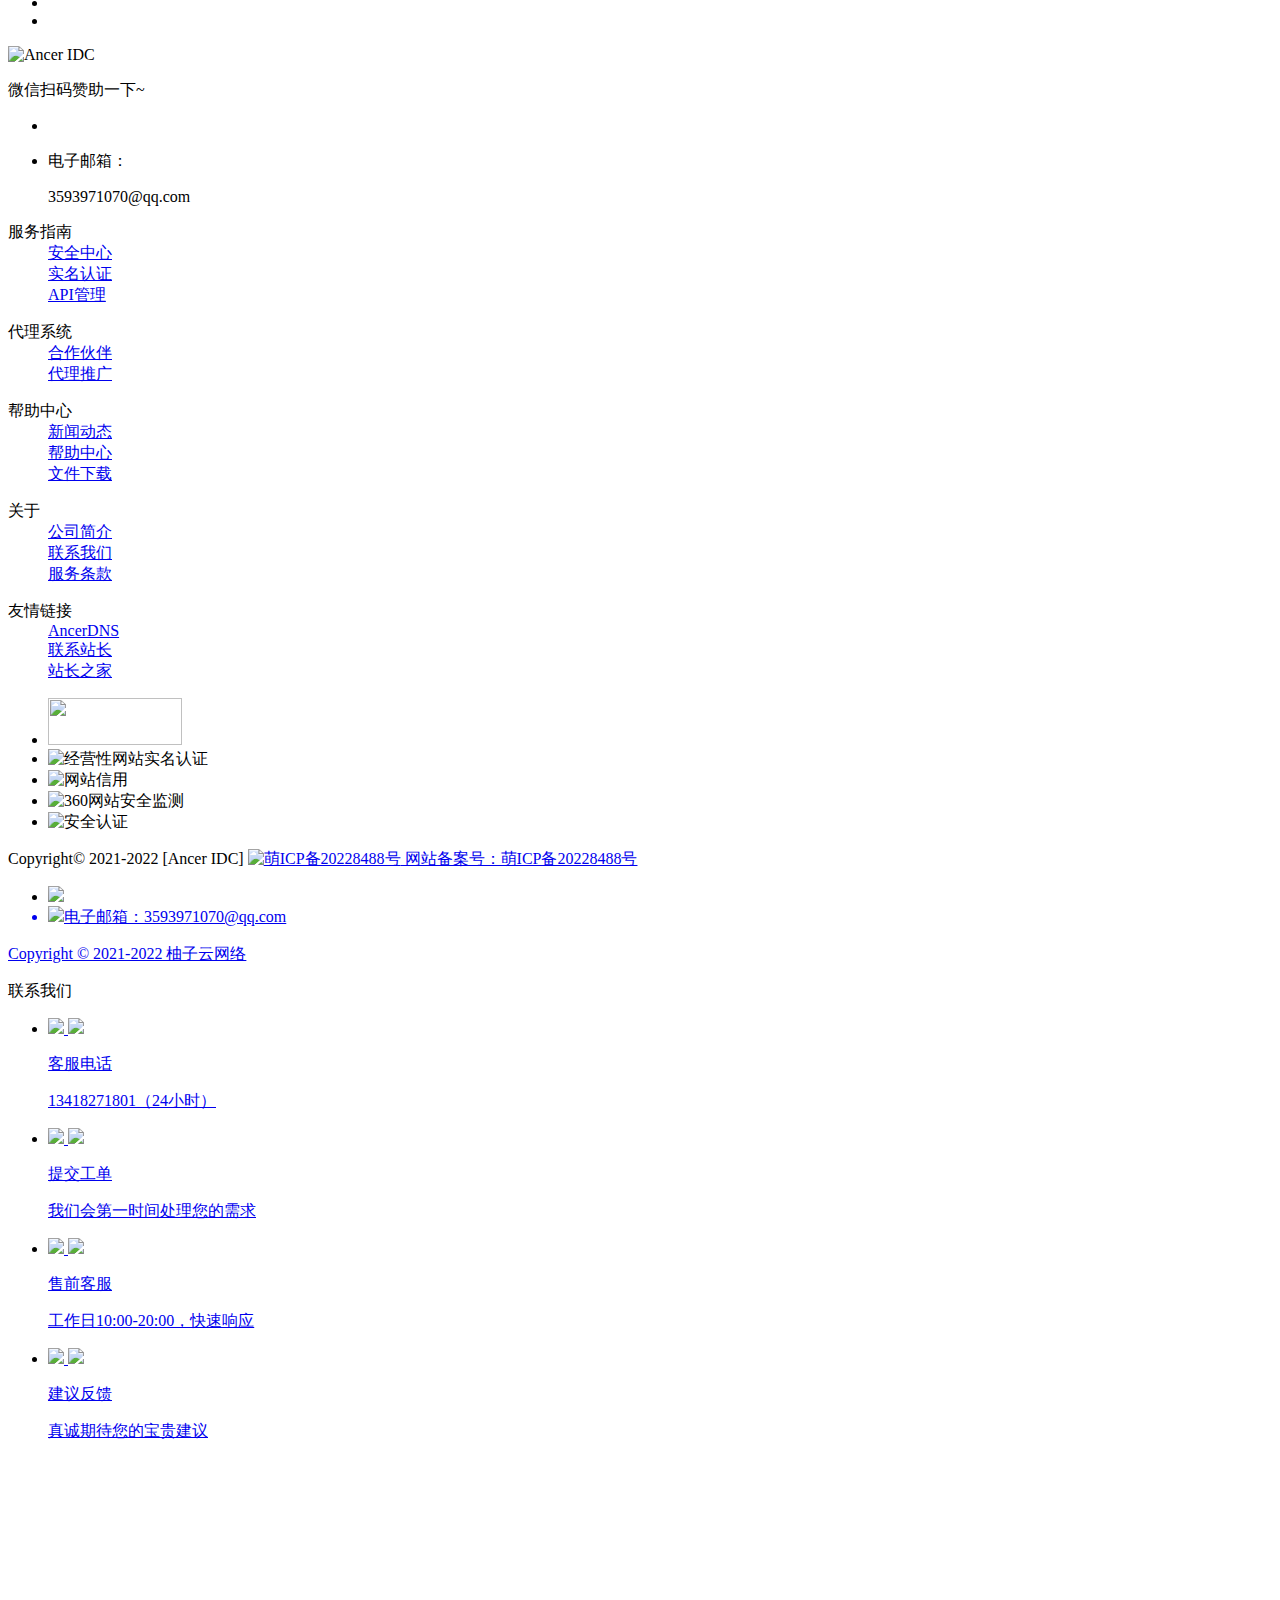
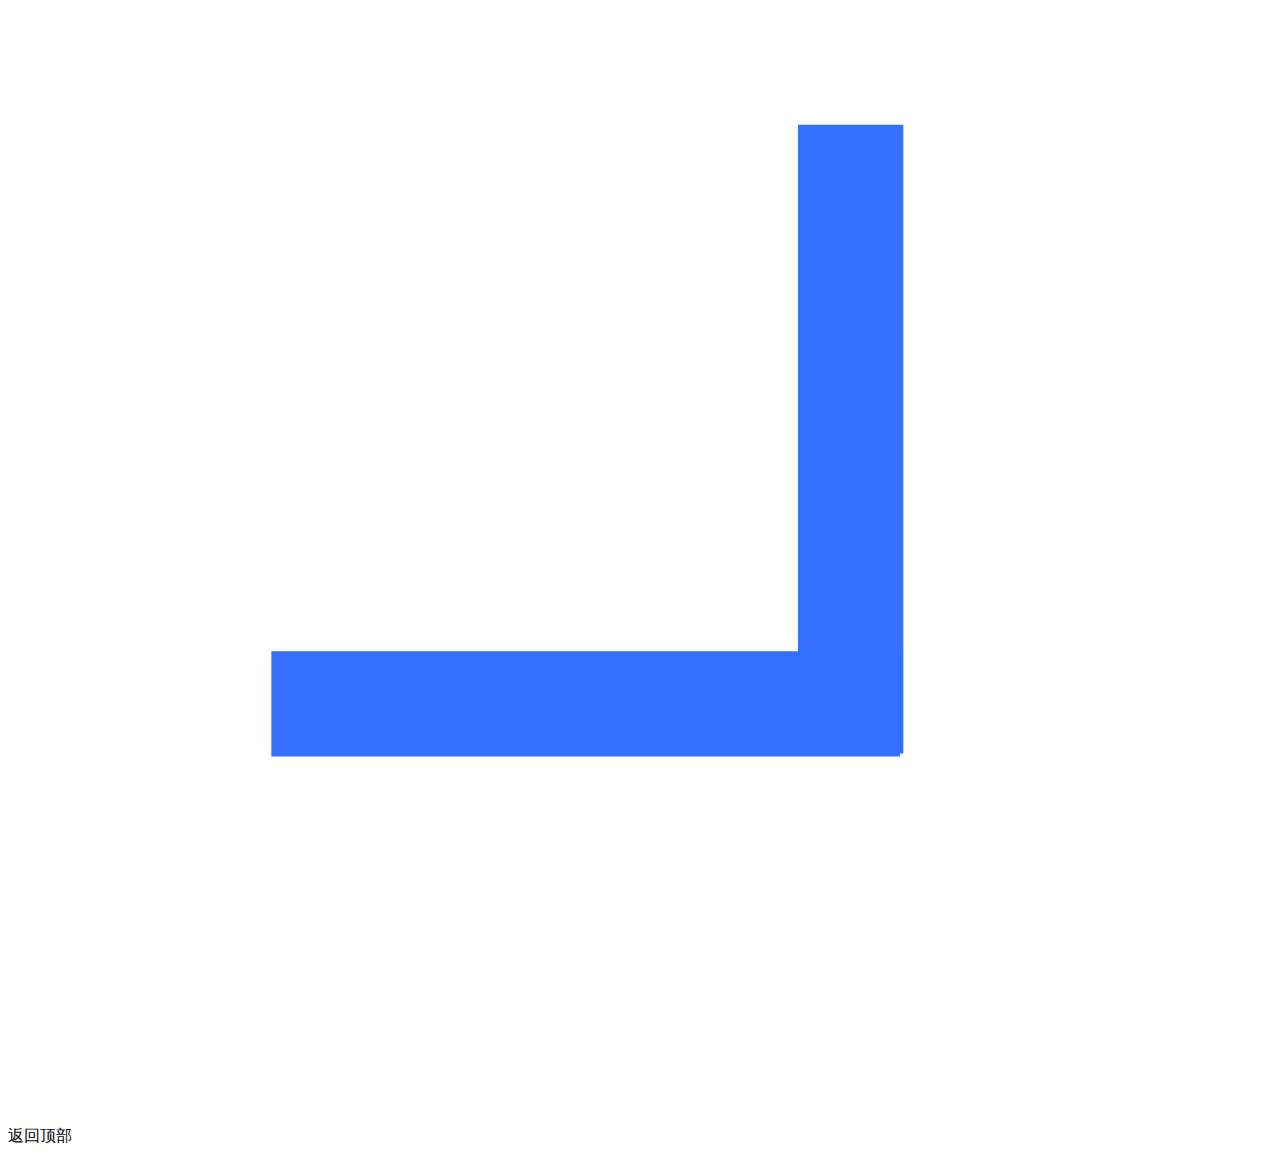
==== commit 348ebc41: "Add files via upload" ====
--- a/index.html
+++ b/index.html
@@ -6,7 +6,7 @@
     <meta name="viewport" content="width=device-width, initial-scale=1, maximum-scale=1, minimum-scale=1, user-scalable=no" />
     <meta name="renderer" content="webkit" />
     <meta http-equiv="X-UA-Compatible" content="IE=Edge" />
-    <link rel="shortcut icon" href="http://idc.ancersoft.com:10030/themes/web/kuaiyun/favicon.ico" type="image/x-icon">
+    <link rel="shortcut icon" href="http://anceridc.asia/themes/web/kuaiyun/favicon.ico" type="image/x-icon">
 <!--=================SEO判断关键词=================-->    
      <title>柚子云官网 - 官网首页</title>
 <!--=================判断WWW页面=================-->   
@@ -15,42 +15,233 @@
      <link rel="stylesheet" href="https://unpkg.com/swiper/swiper-bundle.css">  
     <link rel="stylesheet" href="https://unpkg.com/swiper/swiper-bundle.min.css">    
     <link href="//at.alicdn.com/t/font_2802711_j1fpgiakus.css" rel="stylesheet">    
-    <link rel="stylesheet" type="text/css" href="http://idc.ancersoft.com:10030/themes/web/kuaiyun/static/css/common.css?v1.1" />
-    <link rel="stylesheet" type="text/css" href="http://idc.ancersoft.com:10030/themes/web/kuaiyun/static/css/Mobile.css?v1" />
+    <link rel="stylesheet" type="text/css" href="http://anceridc.asia/themes/web/kuaiyun/static/css/common.css?v1.1" />
+    <link rel="stylesheet" type="text/css" href="http://anceridc.asia/themes/web/kuaiyun/static/css/Mobile.css?v1" />
     <script src="https://unpkg.com/swiper/swiper-bundle.js"> </script>  
     <script src="https://unpkg.com/swiper/swiper-bundle.min.js"> </script>
     <script src="https://unpkg.com/swiper/swiper-bundle.min.js.map"> </script>
-    <script src="http://idc.ancersoft.com:10030/themes/web/kuaiyun/static/js/jquery.min.js"></script>
-    <script src="http://idc.ancersoft.com:10030/themes/web/kuaiyun/static/js/main.js"></script>    
-    <script src="http://idc.ancersoft.com:10030/themes/web/kuaiyun/static/js/coco.js"></script>
+    <script src="http://anceridc.asia/themes/web/kuaiyun/static/js/jquery.min.js"></script>
+    <script src="http://anceridc.asia/themes/web/kuaiyun/static/js/main.js"></script>    
+    <script src="http://anceridc.asia/themes/web/kuaiyun/static/js/coco.js"></script>
     <script src="https://cdn.jsdelivr.net/npm/clipboard@2.0.6/dist/clipboard.min.js"></script>
   </head>
   <body>
-  <header>      
+	<header>       
+    <div class="common-header header-container clearfix login-checked no-touch sectionpc">
+      <div class="common-header-content">
+        <div class="header-body">
+          <div class="icon">
+            <span class="nav-trigger"></span>
+          </div>
+          <div class="logo">
+            <a href="http://anceridc.asia">
+              <img src="/upload/anceridc.png">
+              <img src="/upload/anceridc.png"></a>
+          </div>
+          <div class="nav">
+            <div class="nav-item spec">
+              <span>
+                <a href="/">最新活动</a>
+                <img class="signs-new" style="position: absolute; top: 15px; border: none;" title="最新活动" src="http://anceridc.asia/themes/web/kuaiyun/static/picture/HOT-1.64026975.svg"></span>
+            </div>
+            <div class="nav-item nav-drop-down-wrap">
+              <span>全部产品</span>
+              <div class="nav-drop-down-container">
+                <div class="nav-drop-down chanpin">
+                  <div class="left-menu-container">
+<!--=================PC端循环输出父ID->产品=================-->                       
+                    <ul class="menu-list">                      <li>独立机</li>                      <li>共享机</li>                      <li>其他产品</li></ul></div>
+                  <div class="header-tab-content">
+                                        <div class="content-detail ">
+                      <div class="drop-down-box">
+                        <div class="item-container">                          <div class="item-link">                             <div>
+                              <a href="/cart?fid=2&gid=1">江苏地区独立机</a>
+                              <a href="/cart?fid=2&gid=1" class="desc"></a></div>
+                          </div></div>
+                      </div>
+                    </div>                    <div class="content-detail ">
+                      <div class="drop-down-box">
+                        <div class="item-container">                          <div class="item-link">                             <div>
+                              <a href="/list.html">普通共享机</a>
+                              <a href="/list.html" class="desc"></a></div>
+                          </div>                          <div class="item-link">                             <div>
+                              <a href="/list.html">高配共享机</a>
+                              <a href="/list.html" class="desc"></a></div>
+                          </div></div>
+                      </div>
+                    </div>                    <div class="content-detail ">
+                      <div class="drop-down-box">
+                        <div class="item-container">                          <div class="item-link">                             <div>
+                              <a href="/list.html">Ubuntu</a>
+                              <a href="/list.html" class="desc"></a></div>
+                          </div>                          <div class="item-link">                             <div>
+                              <a href="/list.html">CentOS</a>
+                              <a href="/list.html" class="desc"></a></div>
+                          </div>                          <div class="item-link">                             <div>
+                              <a href="/list.html">自选独立机系统</a>
+                              <a href="/list.html" class="desc"></a></div>
+                          </div></div>
+                      </div>
+                </div>
+              </div>
+            </div>
+<div class="nav-item nav_item qz  spec">
+              <span>
+            <div class="nav-item nav-drop-down-wrap">
+              <span>更多</span>
+        <ul class="third-menu">
+           <div class="three-menu"> 
+           <img src="http://anceridc.asia/themes/web/kuaiyun/static/picture/tuiguang.png" class="img-menu">
+           更多服务</div>
+          <li class="menu-li"><a href="/Introduction.html">公司简介</a></li>
+          <li class="menu-li"><a href="/contact.html">联系我们</a></li>
+        </ul>                 
+            </div>
+          </div>
+   	</header>      
    <!--手机导航--> 
-    
+       <div class="header-bottomwap sectionwap">           
+       <div class="header-top ">
+        <div class="wrapper">
+          <div class="logo fl">
+            <a href="/">
+              <img src="/upload/anceridc.png" /></a>
+          </div>
+          <div class="header-top-tools fr">          
+                  
+              <a class="mobile-menu-btn" id="mobile-menu-btn" href="javascript:;"> <i></i><i></i><i></i></a>
+          </div>
+        </div>
+      </div>       
+      <div class="header-bottom">
+        <aside class="nav-side">
+          <ul>
+            <li class="active">
+              <a class="nav-side-menu-item" href="javascript:;">网站首页</a></li>
+            <li>
+              <a class="nav-side-menu-item" href="javascript:;">最新活动</a><i class="selllist-tit-tag"></i></li>
+            <li>              
+              <a class="nav-side-menu-item" href="javascript:;">产品与服务</a></li>
+            <li>                     
+          </ul>
+        </aside>
+        <main class="nav-main">
+          <div class="nav-main-item" style="display: block;">
+            <header class="nav-main-title">
+              <a href="/">网站首页
+                <i class="ky kydrop-down"></i></a>
+            </header>
+            <div class="nav-main-bd">
+              <ul></ul>
+            </div>
+          </div>
+          <div class="nav-main-item">
+            <header class="nav-main-title">
+              <a href="/activity.html">最新活动
+                <i class="ky kydrop-down"></i></a>
+            </header>
+            <div class="nav-main-bd">
+              <ul></ul>
+            </div>
+          </div>          
+          <div class="nav-main-item">
+
+            <div class="nav-main-bd">
+              <ul>
+ 	                  
+                <li class="sub-menu">
+                  <a class="sub-menu-title" href="javascript:;">独立机                    <i class="ky kydrop-down"></i></a>
+                  <dl class="sub-menu-bd">
+                             
+                    <dd>
+                      <a href="/cart?fid=2&gid=1">江苏地区独立机</a>
+                           						   
+                  </dl>
+                </li>
+             	                  
+                <li class="sub-menu">
+                  <a class="sub-menu-title" href="javascript:;">共享机                    <i class="ky kydrop-down"></i></a>
+                  <dl class="sub-menu-bd">
+                             
+                    <dd>
+                      <a href="/cart?fid=3&gid=3">普通共享机</a>
+                                                        
+                    <dd>
+                      <a href="/cart?fid=3&gid=7">高配共享机</a>
+                           						   
+                  </dl>
+                </li>
+             	                  
+                <li class="sub-menu">
+                  <a class="sub-menu-title" href="javascript:;">其他产品                    <i class="ky kydrop-down"></i></a>
+                  <dl class="sub-menu-bd">
+                             
+                    <dd>
+                      <a href="/cart?fid=4&gid=5">Ubuntu</a>
+                                                        
+                    <dd>
+                      <a href="/cart?fid=4&gid=6">CentOS</a>
+                                                        
+                    <dd>
+                      <a href="/cart?fid=4&gid=23">独立机系统自选</a>
+                                                        
+                  </dl>
+                </li>
+                            
+               </ul>
+            </div>
+          </div>  
+          <div class="nav-main-item">
+
+            <div class="nav-main-bd">
+              <ul>
+                <li class="sub-menu">
+                  <a class="sub-menu-title" href="javascript:;">新闻中心
+                    <i class="ky kydrop-down"></i></a>
+                  <dl class="sub-menu-bd">
+                                          <dd>
+                      <a href="/newscate/4.html">站点新闻</a></dd>
+                  </dl>
+                </li>
+                <li class="sub-menu">
+                  <a class="sub-menu-title" href="javascript:;">帮助中心
+                    <i class="ky kydrop-down"></i></a>
+                  <dl class="sub-menu-bd">
+                         <dd>
+                      <a href="/helpcate/3.html">官方公告</a></dd>
+                  </dl>
+                </li>                
+              </ul>
+            </div>
+			          
+          </div>          
+        </main>
+      </div>
+  </div>    
+
+
  <!--利用CSS判断屏幕分辨率显示不同的 banner幻灯图片-->
 <style>
 @media screen and (min-width:767px) {
 .pcbanner1{
-background-image: url(http://idc.ancersoft.com:10030/themes/web/kuaiyun/static/images/banner-A.png);
+background-image: url(http://anceridc.asia/themes/web/kuaiyun/static/images/banner-A.png);
 }
 .pcbanner2{
-background-image: url(http://idc.ancersoft.com:10030/themes/web/kuaiyun/static/images/banner-B.png);
+background-image: url(http://anceridc.asia/themes/web/kuaiyun/static/images/banner-B.png);
 }
 .pcbanner3{
-background-image: url(http://idc.ancersoft.com:10030/themes/web/kuaiyun/static/images/banner-C.png);
+background-image: url(http://anceridc.asia/themes/web/kuaiyun/static/images/banner-C.png);
 }
 }
 @media screen and (max-width:767px) {
  .pcbanner1{
-background-image: url(http://idc.ancersoft.com:10030/themes/web/kuaiyun/static/images/62fe807bcd36e96018fdb44fd044eb3e.png);
+background-image: url(http://anceridc.asia/themes/web/kuaiyun/static/images/62fe807bcd36e96018fdb44fd044eb3e.png);
 }
 .pcbanner2{
-background-image: url(http://idc.ancersoft.com:10030/themes/web/kuaiyun/static/images/7f6f9dccdeda7872d0d05b319e287117.png);
+background-image: url(http://anceridc.asia/themes/web/kuaiyun/static/images/7f6f9dccdeda7872d0d05b319e287117.png);
 }
 .pcbanner3{
-background-image: url(http://idc.ancersoft.com:10030/themes/web/kuaiyun/static/images/62fe807bcd36e96018fdb44fd044eb3e.png);
+background-image: url(http://anceridc.asia/themes/web/kuaiyun/static/images/62fe807bcd36e96018fdb44fd044eb3e.png);
 }
 }
  </style>
@@ -62,10 +253,10 @@
                  <div class="titleflex" onclick="javascript:location.href='/cart?fid=1&gid=87'">  
              <div class="banner-title banner-shadow">全新“江苏地区”独立机上新。</div>
          <div class="banner-subtitle" >
-             <p>活动时间：9月24日</p>
+            <p>活动时间：9月24日</p>
              <p>产品介绍：地区国内，配置1核1G 1M 月付1元</p>
              <p>（更有其他配置等你来购买!）</p>
-             <a href="https://qm.qq.com/cgi-bin/qm/qr?k=3uybIINu1obwLGDN6TKSHFH-HT8RfHJn&noverify=0&personal_qrcode_source=3" class="button">立即购买</a>
+             <a href="https://qm.qq.com/cgi-bin/qm/qr?k=3uybIINu1obwLGDN6TKSHFH-HT8RfHJn&noverify=0&personal_qrcode_source=3" class="button">立即抢购</a>
                  </div>
                     </div>  
                         <div class="img pc-img  pcbanner1" border="0" ></div>
@@ -73,11 +264,11 @@
             
                     <div class="bg-box swiper-slide">
                  <div class="titleflex" onclick="javascript:location.href='/cart?action=configureproduct&pid=31'">  
-             <div class="banner-title banner-shadow">特价独立机</div>
+             <div class="banner-title banner-shadow">便宜共享机特惠！</div>
          <div class="banner-subtitle" >
-             <p>价格便宜，就来柚子云</p>
-             <p>产品介绍：第一供应商售卖的独立机 1元</p>
-             <a href="/cart?action=configureproduct&pid=31" class="button">立即购买</a>
+             <p>降低用云成本，就上柚子云</p>
+             <p>产品介绍：特别便宜的共享机 1元/永久</p>
+             <a href="https://jq.qq.com/?_wv=1027&k=tAz1rNUo" class="button">立即购买</a>
                  </div>
                     </div>                         
                         <div class="img pc-img pcbanner2" border="0" ></div>
@@ -107,14 +298,14 @@
 					<div class="content">
 				<div>
 							<div class="icon">
-                                <img src="http://idc.ancersoft.com:10030/themes/web/kuaiyun/static/picture/nav1_0.svg" alt="">
-                                <img src="http://idc.ancersoft.com:10030/themes/web/kuaiyun/static/picture/nav1_0.svg" alt="">
+                                <img src="http://anceridc.asia/themes/web/kuaiyun/static/picture/nav1_0.svg" alt="">
+                                <img src="http://anceridc.asia/themes/web/kuaiyun/static/picture/nav1_0.svg" alt="">
 							</div>
 						</div>
                             	<div>
-                          <a target="_blank" href="tel:400-0655590">     
+                          <a target="_blank" href="https://qm.qq.com/cgi-bin/qm/qr?k=krvkXPNGFq6n1F1fsmHg4rUK-be4FXoy&noverify=0&personal_qrcode_source=4">     
 							<h5>在线客服 极速响应</h5>
-							<p>电话：13418271801</p></a>
+							<p>QQ：3593971070</p></a>
 						</div>
 					</div>
                     <div class="content_bg"></div>
@@ -125,14 +316,14 @@
 					<div class="content">
 						<div>
 							<div class="icon">
-                                <img src="http://idc.ancersoft.com:10030/themes/web/kuaiyun/static/picture/menu-jfsc.png" alt="">
-                                <img src="http://idc.ancersoft.com:10030/themes/web/kuaiyun/static/picture/menu-jfsc.png" alt="">
+                                <img src="http://anceridc.asia/themes/web/kuaiyun/static/picture/menu-jfsc.png" alt="">
+                                <img src="http://anceridc.asia/themes/web/kuaiyun/static/picture/menu-jfsc.png" alt="">
 							</div>
 						</div>
 						<div>
-				       <a href="/cart?action=configureproduct&pid=58">
+				       <a href="/">
 							<h5>产品特惠、轻松上云</h5>
-							<p>香港CERA 特惠2核 2G 15/月</p>	</a>
+							<p>江苏独立机 基础配置 5元/月</p>	</a>
 						</div>
 					
 					</div>
@@ -143,14 +334,14 @@
 					<div class="content">
 						<div>
 							<div class="icon">
-                                <img src="http://idc.ancersoft.com:10030/themes/web/kuaiyun/static/picture/menu-wdgz.png" alt="">
-                                <img src="http://idc.ancersoft.com:10030/themes/web/kuaiyun/static/picture/menu-wdgz.png" alt="">
+                                <img src="http://anceridc.asia/themes/web/kuaiyun/static/picture/menu-wdgz.png" alt="">
+                                <img src="http://anceridc.asia/themes/web/kuaiyun/static/picture/menu-wdgz.png" alt="">
 							</div>
 						</div>
 						<div>
-						     <a href="/affiliate.html">
-							<h5>推广赚佣 轻松赚钱</h5>
-							<p>每笔推荐均可赚钱（现金返佣）</p>	</a>
+						     <a href="/">
+							<h5>使用简单 方便快捷</h5>
+							<p>全新出航 飞翔天空</p>	</a>
 						</div>
 					</div>
                     <div class="content_bg"></div>
@@ -160,14 +351,14 @@
 					<div class="content">
 						<div>
 							<div class="icon">
-                                <img src="http://idc.ancersoft.com:10030/themes/web/kuaiyun/static/picture/menu-cgx.png" alt="">
-                                <img src="http://idc.ancersoft.com:10030/themes/web/kuaiyun/static/picture/menu-cgx.png" alt="">
+                                <img src="http://anceridc.asia/themes/web/kuaiyun/static/picture/menu-cgx.png" alt="">
+                                <img src="http://anceridc.asia/themes/web/kuaiyun/static/picture/menu-cgx.png" alt="">
 							</div>
 						</div>
 						<div>
-						     <a href="/clientarea">
+						     <a href="/">
 							<h5>弹性计算 管理简单</h5>
-							<p>云控制台、弹性配置，灵活管理</p>	</a>
+							<p>弹性配置，灵活管理</p>	</a>
 						</div>
 					</div>
                     <div class="content_bg"></div>
@@ -175,137 +366,104 @@
 				</li>
 			</ul>
 		</section>           
+		
+<!--手机版-->
+<div class="mobile-main bannercard-list sectionwap">
+    <ul class="font-size-0 mobile-cards">
+        <li class="mobile-card-l  mb30">
+            <a href="/list.html">
+                <img class="bg-img" src="http://anceridc.asia/themes/web/kuaiyun/static/picture/c79f073df6e14c6cbed298c8412f1980.png">
+                <img class="icon-img" src="http://anceridc.asia/themes/web/kuaiyun/static/picture/59a114e2c45d4bb9886eadba8530d580.png">
+                <span class="bannercard-title">所有产品</span>
+            </a>
+        </li>
+<li class="mobile-card-l  mb30">
+            <a href="/news.html">
+                <img class="bg-img" src="http://anceridc.asia/themes/web/kuaiyun/static/picture/0f175ea9cea54e069693cd1bc8aca05e.png">
+                <img class="icon-img" src="http://anceridc.asia/themes/web/kuaiyun/static/picture/7045da90a25144cf8f0940c49d639256.png">
+                <span class="bannercard-title">网站资讯</span>
+            </a>
+        </li>
+    </ul>
+</div>
+
 <!--移动端-产品推荐展示-->          
 <div class="section-content sectionwap">
         <div class="collapse-list">
             
                                
                 <div class="collapse-item-hd ">
-                    <img class="collapse-icon " src="http://idc.ancersoft.com:10030/themes/web/kuaiyun/static/picture/59a114e2c45d4bb9886eadba8530d580.png">
+                    <img class="collapse-icon " src="http://anceridc.asia/themes/web/kuaiyun/static/picture/59a114e2c45d4bb9886eadba8530d580.png">
                     <span>独立机</span>
                 </div>
   
                 <div class="collapse-item-bd collapse-bd-list">
                       
-                    <a href="/cart?fid=2&gid=1" class="collapse-list-item">
+                    <a href="/list.html" class="collapse-list-item">
                         <h4 class="collapse-bd-list-title">
                             江苏地区独立机                             
                         </h4>
                         <p class="collapse-bd-list-text"></p>
                     </a>
-                 
                       
 
                 </div>
 
                          
                 <div class="collapse-item-hd ">
-                    <img class="collapse-icon " src="http://idc.ancersoft.com:10030/themes/web/kuaiyun/static/picture/59a114e2c45d4bb9886eadba8530d580.png">
+                    <img class="collapse-icon " src="http://anceridc.asia/themes/web/kuaiyun/static/picture/59a114e2c45d4bb9886eadba8530d580.png">
                     <span>共享机</span>
                 </div>
   
                 <div class="collapse-item-bd collapse-bd-list">
                       
-                    <a href="/cart?fid=3&gid=3" class="collapse-list-item">
+                    <a href="/list.html" class="collapse-list-item">
                         <h4 class="collapse-bd-list-title">
                             普通共享机                             
                         </h4>
                         <p class="collapse-bd-list-text"></p>
                     </a>
                                    
-                    <a href="/cart?fid=3&gid=7" class="collapse-list-item">
+                    <a href="/list.html" class="collapse-list-item">
                         <h4 class="collapse-bd-list-title">
                             高配共享机                             
                         </h4>
                         <p class="collapse-bd-list-text"></p>
                     </a>
-           
                       
 
                 </div>
 
                          
                 <div class="collapse-item-hd ">
-                    <img class="collapse-icon " src="http://idc.ancersoft.com:10030/themes/web/kuaiyun/static/picture/59a114e2c45d4bb9886eadba8530d580.png">
+                    <img class="collapse-icon " src="http://anceridc.asia/themes/web/kuaiyun/static/picture/59a114e2c45d4bb9886eadba8530d580.png">
                     <span>其他产品</span>
                 </div>
   
                 <div class="collapse-item-bd collapse-bd-list">
                       
-                    <a href="/cart?fid=4&gid=5" class="collapse-list-item">
-                        <h4 class="collapse-bd-list-title">
-                            Cent OS                             
-                        </h4>
-                        <p class="collapse-bd-list-text"></p>
-                    </a>
-                                   
-                    <a href="/cart?fid=4&gid=6" class="collapse-list-item">
+                    <a href="/list.html" class="collapse-list-item">
                         <h4 class="collapse-bd-list-title">
                             Ubuntu                             
                         </h4>
                         <p class="collapse-bd-list-text"></p>
                     </a>
                                    
-                    <a href="/cart?fid=4&gid=23" class="collapse-list-item">
+                    <a href="/list.html" class="collapse-list-item">
+                        <h4 class="collapse-bd-list-title">
+                            CentOS                             
+                        </h4>
+                        <p class="collapse-bd-list-text"></p>
+                    </a>
+                                   
+                    <a href="/list.html" class="collapse-list-item">
                         <h4 class="collapse-bd-list-title">
                             自选独立机系统                             
                         </h4>
                         <p class="collapse-bd-list-text"></p>
                     </a>
-
-                      
-
-                </div>
-
-                         
-                <div class="collapse-item-hd ">
-                    <img class="collapse-icon " src="http://idc.ancersoft.com:10030/themes/web/kuaiyun/static/picture/59a114e2c45d4bb9886eadba8530d580.png">
-                    <span>美国云服务器</span>
-                </div>
-  
-                <div class="collapse-item-bd collapse-bd-list">
-                      
-                    <a href="/cart?fid=5&gid=9" class="collapse-list-item">
-                        <h4 class="collapse-bd-list-title">
-                            美国芝加哥-亚洲优化                             
-                        </h4>
-                        <p class="collapse-bd-list-text"></p>
-                    </a>
-                                   
-                    <a href="/cart?fid=5&gid=10" class="collapse-list-item">
-                        <h4 class="collapse-bd-list-title">
-                            美国CN2                           <i class="tag tag-bg tag-hot"></i>                            
-                        </h4>
-                        <p class="collapse-bd-list-text"></p>
-                    </a>
-                                   
-                    <a href="/cart?fid=5&gid=11" class="collapse-list-item">
-                        <h4 class="collapse-bd-list-title">
-                            美国 堪萨斯城-亚洲优化                             
-                        </h4>
-                        <p class="collapse-bd-list-text"></p>
-                    </a>
-                                   
-                    <a href="/cart?fid=5&gid=12" class="collapse-list-item">
-                        <h4 class="collapse-bd-list-title">
-                            美国 BGP                             
-                        </h4>
-                        <p class="collapse-bd-list-text"></p>
-                    </a>
-                                   
-                    <a href="/cart?fid=5&gid=13" class="collapse-list-item">
-                        <h4 class="collapse-bd-list-title">
-                            美国大硬盘服务器                             
-                        </h4>
-                        <p class="collapse-bd-list-text"></p>
-                    </a>
-                                   
-                    <a href="/cart?fid=5&gid=14" class="collapse-list-item">
-                        <h4 class="collapse-bd-list-title">
-                            年付云服务器                             
-                        </h4>
-                        <p class="collapse-bd-list-text"></p>
-                    </a>
+ 
+            
                       
 
                 </div>
@@ -331,7 +489,7 @@
             <li>
               <a class="tpm-solution__nav">
                 <div class="tpm-solution__nav-inner">
-                  <i class="tpm-solution__nav-icon" style="background-image:url(http://idc.ancersoft.com:10030/themes/web/kuaiyun/static/picture/acf8c1b32a12a31cbc5ed4dadc5189a7.png)"></i>
+                  <i class="tpm-solution__nav-icon" style="background-image:url(http://anceridc.asia/themes/web/kuaiyun/static/picture/acf8c1b32a12a31cbc5ed4dadc5189a7.png)"></i>
                   <h3 class="tpm-solution__nav-title">游戏生态</h3>
                   <ul class="tpm-solution__nav-features">
                     <li class="tpm-solution__nav-feature">小游戏</li>
@@ -343,7 +501,7 @@
             <li>
               <a class="tpm-solution__nav">
                 <div class="tpm-solution__nav-inner">
-                  <i class="tpm-solution__nav-icon" style="background-image:url(http://idc.ancersoft.com:10030/themes/web/kuaiyun/static/picture/22097669a8a81230f6633a182a41f195.png)"></i>
+                  <i class="tpm-solution__nav-icon" style="background-image:url(http://anceridc.asia/themes/web/kuaiyun/static/picture/22097669a8a81230f6633a182a41f195.png)"></i>
                   <h3 class="tpm-solution__nav-title">教育</h3>
                   <ul class="tpm-solution__nav-features">
                     <li class="tpm-solution__nav-feature">在线智能课堂</li>
@@ -355,7 +513,7 @@
             <li>
               <a class="tpm-solution__nav">
                 <div class="tpm-solution__nav-inner">
-                  <i class="tpm-solution__nav-icon" style="background-image:url(http://idc.ancersoft.com:10030/themes/web/kuaiyun/static/picture/bbbea2ab9367960b1305278d8ddcea9c.png)"></i>
+                  <i class="tpm-solution__nav-icon" style="background-image:url(http://anceridc.asia/themes/web/kuaiyun/static/picture/bbbea2ab9367960b1305278d8ddcea9c.png)"></i>
                   <h3 class="tpm-solution__nav-title">音视频</h3>
                   <ul class="tpm-solution__nav-features">
                     <li class="tpm-solution__nav-feature">点播直播</li>
@@ -367,7 +525,7 @@
             <li>
               <a class="tpm-solution__nav">
                 <div class="tpm-solution__nav-inner">
-                  <i class="tpm-solution__nav-icon" style="background-image:url(http://idc.ancersoft.com:10030/themes/web/kuaiyun/static/picture/3eeffec2f2d634657d7cc889c2fa9491.png)"></i>
+                  <i class="tpm-solution__nav-icon" style="background-image:url(http://anceridc.asia/themes/web/kuaiyun/static/picture/3eeffec2f2d634657d7cc889c2fa9491.png)"></i>
                   <h3 class="tpm-solution__nav-title">安全</h3>
                   <ul class="tpm-solution__nav-features">
                     <li class="tpm-solution__nav-feature">合规生态完备</li>
@@ -383,7 +541,7 @@
             <li>
               <a class="tpm-solution__nav">
                 <div class="tpm-solution__nav-inner">
-                  <i class="tpm-solution__nav-icon" style="background-image:url(http://idc.ancersoft.com:10030/themes/web/kuaiyun/static/picture/242889c9b48a4c8940f06e72a80c49d3.png)"></i>
+                  <i class="tpm-solution__nav-icon" style="background-image:url(http://anceridc.asia/themes/web/kuaiyun/static/picture/242889c9b48a4c8940f06e72a80c49d3.png)"></i>
                   <h3 class="tpm-solution__nav-title">小程序</h3>
                   <ul class="tpm-solution__nav-features">
                     <li class="tpm-solution__nav-feature">官方生态</li>
@@ -395,7 +553,7 @@
             <li>
               <a class="tpm-solution__nav">
                 <div class="tpm-solution__nav-inner">
-                  <i class="tpm-solution__nav-icon" style="background-image:url(http://idc.ancersoft.com:10030/themes/web/kuaiyun/static/picture/bf54ff4d6d2ef1389e9c639fe45fef9c.png)"></i>
+                  <i class="tpm-solution__nav-icon" style="background-image:url(http://anceridc.asia/themes/web/kuaiyun/static/picture/bf54ff4d6d2ef1389e9c639fe45fef9c.png)"></i>
                   <h3 class="tpm-solution__nav-title">专有云</h3>
                   <ul class="tpm-solution__nav-features">
                     <li class="tpm-solution__nav-feature">三大模式上云</li>
@@ -407,7 +565,7 @@
             <li>
               <a class="tpm-solution__nav">
                 <div class="tpm-solution__nav-inner">
-                  <i class="tpm-solution__nav-icon" style="background-image:url(http://idc.ancersoft.com:10030/themes/web/kuaiyun/static/picture/1110f81b7399890351cc124190cf004f.png)"></i>
+                  <i class="tpm-solution__nav-icon" style="background-image:url(http://anceridc.asia/themes/web/kuaiyun/static/picture/1110f81b7399890351cc124190cf004f.png)"></i>
                   <h3 class="tpm-solution__nav-title">金融</h3>
                   <ul class="tpm-solution__nav-features">
                     <li class="tpm-solution__nav-feature">立体安全机制</li>
@@ -419,7 +577,7 @@
             <li>
               <a class="tpm-solution__nav">
                 <div class="tpm-solution__nav-inner">
-                  <i class="tpm-solution__nav-icon" style="background-image:url(http://idc.ancersoft.com:10030/themes/web/kuaiyun/static/picture/f37e014e6d751eb3fbbd8d30a15818ce.png)"></i>
+                  <i class="tpm-solution__nav-icon" style="background-image:url(http://anceridc.asia/themes/web/kuaiyun/static/picture/f37e014e6d751eb3fbbd8d30a15818ce.png)"></i>
                   <h3 class="tpm-solution__nav-title">大数据</h3>
                   <ul class="tpm-solution__nav-features">
                     <li class="tpm-solution__nav-feature">企业画像</li>
@@ -431,7 +589,7 @@
           </ul>
         </div>
         <div class="tpm-solution__center wow bounceInDown">
-          <a href="/404.html" class="tpm-solution__summary">
+          <a href="/" class="tpm-solution__summary">
             <div class="tpm-solution__summary-inner">
               <div class="tpm-solution__summary-bg">
                 <div class="tpm-solution__summary-ani"></div>
@@ -476,12 +634,12 @@
               <div class="col-2 wow fadeInUp" >
                 <div class="reason-box-item reason-box-item-01">
                   <h4 class="reason-item-title">弹性计算</h4>
-                  <p class="reason-item-text">在柚子云您可以在几分钟之内快速根据业务需求，可创建云服务器，轻松应对业务的快速变化。</p></div>
+                  <p class="reason-item-text">在柚子云您可以在几分钟之内快速根据业务需求，可弹性创建与释放云服务器，轻松应对业务的快速变化。</p></div>
               </div>
               <div class="col-2 wow fadeInUp" >
                 <div class="reason-box-item reason-box-item-02">
                   <h4 class="reason-item-title">多样化配置</h4>
-                  <p class="reason-item-text">独立机提供多种类型的实例、操作系统和软件包。各实例中的 CPU、内存、硬盘和带宽可以灵活调整。</p>
+                  <p class="reason-item-text">提供多种类型的实例、操作系统和软件包。各实例中的 CPU、内存、硬盘和带宽可以灵活调整。</p>
                 </div>
               </div>
               <div class="col-2 wow fadeInUp" >
@@ -491,14 +649,15 @@
               </div>
               <div class="col-2 wow fadeInUp" >
                 <div class="reason-box-item reason-box-item-04">
-                  <h4 class="reason-item-title">这是标题</h4>
-                  <p class="reason-item-text">Yee些填充文字</p></div>
+                  <h4 class="reason-item-title">管理简单</h4>
+                  <p class="reason-item-text">可以使用云控制台、进行重启等重要操作，这样管理实例就像管理操作您的计算机一样简单方便。</p></div>
               </div>
             </div>
           </div>
         </div>
       </div>
     </section>
+    
 <!--移动端 -数据中心一览-->
 <section class="section section-04 sectionwap">
     <div class="wrapper">
@@ -518,7 +677,7 @@
                 <h4 class="map-box-title">平均响应时间</h4>
             </li>
             <li class="wow fadeInUp" data-wow-delay=".9s" style="visibility: visible; animation-delay: 0.9s; animation-name: fadeInUp;">
-                <p class="map-box-text blue"><span class="map-box-data">4</span>+</p>
+                <p class="map-box-text blue"><span class="map-box-data">2</span>+</p>
                 <h4 class="map-box-title">覆盖国家</h4>
             </li>
             <li class="wow fadeInUp" data-wow-delay="1.2s" style="visibility: visible; animation-delay: 1.2s; animation-name: fadeInUp;">
@@ -527,8 +686,99 @@
             </li>
         </ul>
     </div>
-
-        </section>
+</section>
+<!--网站新闻-->
+    <section class="section seaction-05 sectionpc">
+      <div class="wrapper">
+        <!--<div class="section-head wap">-->
+        <!--  <h3 class="section-head-title wow flipInX">--网站新闻--</h3>-->
+        <!--  <p class="section-head-desc wow fadeInUp">新闻介绍</p></div>-->
+        <div class="section-content">
+          <div class="news-box">
+            <div class="news-box-left sectionpc">
+              <!--<h4 class="news-box-title "></h4>-->
+              <div class="news-box-notice">
+                  <div class="news-box-notice-item">
+                    <h5 class="news-item-title">【Ancer-IDC】资讯公告、产品发布，汇聚前沿的云计算技术</h5>
+                    <!--<span class="news-item-date"></span>-->
+                    <p class="news-item-desc"></p>
+                  </div>
+              </div>
+            </div>
+            <div class="news-box-right">
+              <!--<h4 class="news-box-title sectionpc">-->
+              <!--  <a href="/base/index/hcid/58.html" class="more-link fr">查看更多</a></h4>-->
+              <div class="news-box-computed wow bounceInRight" >
+
+                <ul class="computed" >
+               	
+                  <li >
+                    <a href="/newscontent/11.html">
+                      <div class="news-box-computed-title">
+                        <h5 class="news-item-title">
+                          <span class="tag tag-blue">
+       站点新闻   
+         </span>
+         【贺】AncerIDC和老八云正式合并！         </h5>
+             <span class="news-item-date">2022-09-17</span></div>
+                 <p class="news-item-desc p-2"></p></a>
+                  </li>
+             		
+                  <li >
+                    <a href="/newscontent/10.html">
+                      <div class="news-box-computed-title">
+                        <h5 class="news-item-title">
+                          <span class="tag tag-blue">
+       站点新闻   
+         </span>
+         挂机宝购买攻略         </h5>
+             <span class="news-item-date">2022-09-17</span></div>
+                 <p class="news-item-desc p-2"></p></a>
+                  </li>
+             		
+                  <li >
+                    <a href="/newscontent/9.html">
+                      <div class="news-box-computed-title">
+                        <h5 class="news-item-title">
+                          <span class="tag tag-blue">
+       官方公告   
+         </span>
+         实名认证审核问题         </h5>
+             <span class="news-item-date">2022-09-17</span></div>
+                 <p class="news-item-desc p-2"></p></a>
+                  </li>
+             		
+                  <li >
+                    <a href="/newscontent/8.html">
+                      <div class="news-box-computed-title">
+                        <h5 class="news-item-title">
+                          <span class="tag tag-blue">
+       站点新闻   
+         </span>
+         服务协议         </h5>
+             <span class="news-item-date">2022-09-13</span></div>
+                 <p class="news-item-desc p-2"></p></a>
+                  </li>
+             		
+                  <li >
+                    <a href="/newscontent/7.html">
+                      <div class="news-box-computed-title">
+                        <h5 class="news-item-title">
+                          <span class="tag tag-blue">
+       站点新闻   
+         </span>
+         财务说明         </h5>
+             <span class="news-item-date">2022-09-13</span></div>
+                 <p class="news-item-desc p-2"></p></a>
+                  </li>
+             	 
+                </ul>
+              </div>
+            </div>
+          </div>
+        </div>
+      </div>
+    </section>
 <!--服务行业-->
     <section class="section seaction-06 sectionwap">
       <div class="wrapper">
@@ -536,26 +786,186 @@
           <h3 class="section-head-title wow flipInX">我们服务的行业客户</h3>
           <p class="section-head-desc wow fadeInUp">致力于为客户提供高效可靠的上云服务</p></div>
         <div class="section-content">
-          
+          <ul class="partner-box">
+            <li style="background-image:url(http://anceridc.asia/themes/web/kuaiyun/static/picture/partner01.png);"></li>
+            <li style="background-image:url(http://anceridc.asia/themes/web/kuaiyun/static/picture/partner02.png);"></li>
+            <li style="background-image:url(http://anceridc.asia/themes/web/kuaiyun/static/picture/partner03.png);"></li>
+            <li style="background-image:url(http://anceridc.asia/themes/web/kuaiyun/static/picture/partner04.png);"></li>
+            <li style="background-image:url(http://anceridc.asia/themes/web/kuaiyun/static/picture/partner05.png);"></li>
+            <li style="background-image:url(http://anceridc.asia/themes/web/kuaiyun/static/picture/partner06.png);"></li>
+            <li style="background-image:url(http://anceridc.asia/themes/web/kuaiyun/static/picture/partner07.png);"></li>
+            <li style="background-image:url(http://anceridc.asia/themes/web/kuaiyun/static/picture/partner08.png);"></li>
+            <li style="background-image:url(http://anceridc.asia/themes/web/kuaiyun/static/picture/partner09.png);"></li>
+            <li style="background-image:url(http://anceridc.asia/themes/web/kuaiyun/static/picture/partner10.png);"></li>
+            <li style="background-image:url(http://anceridc.asia/themes/web/kuaiyun/static/picture/partner11.png);"></li>
+            <li style="background-image:url(http://anceridc.asia/themes/web/kuaiyun/static/picture/partner12.png);"></li>
           </ul>
         </div>
       </div>
-    
-    
+    </section>
+<!--<div class="partner sectionpc" >
+  <h2>品牌合作</h2>
+  <h3>致力于为客户提供高效可靠的上云服务</h3> 
+  <ul class="partner-innner">
+    <li><img src="http://anceridc.asia/themes/web/kuaiyun/static/picture/case_eduimg1.jpg"></li>
+    <li><img src="http://anceridc.asia/themes/web/kuaiyun/static/picture/case_eduimg2.jpg"></li>
+    <li><img src="http://anceridc.asia/themes/web/kuaiyun/static/picture/case_eduimg3.jpg"></li>
+    <li><img src="http://anceridc.asia/themes/web/kuaiyun/static/picture/case_eduimg4.jpg"></li>
+    <li><img src="http://anceridc.asia/themes/web/kuaiyun/static/picture/case_eduimg5.jpg"></li>
+    <li><img src="http://anceridc.asia/themes/web/kuaiyun/static/picture/case_rightimg1.jpg"></li>
+    <li><img src="http://anceridc.asia/themes/web/kuaiyun/static/picture/case_rightimg2.jpg"></li>
+    <li><img src="http://anceridc.asia/themes/web/kuaiyun/static/picture/case_rightimg3.jpg"></li>
+    <li><img src="http://anceridc.asia/themes/web/kuaiyun/static/picture/case_rightimg4.jpg"></li>
+    <li><img src="http://anceridc.asia/themes/web/kuaiyun/static/picture/case_rightimg5.jpg"></li>
+    <li><img src="http://anceridc.asia/themes/web/kuaiyun/static/picture/case_medicalimg1.jpg"></li>
+    <li><img src="http://anceridc.asia/themes/web/kuaiyun/static/picture/case_medicalimg2.jpg"></li>
+    <li><img src="http://anceridc.asia/themes/web/kuaiyun/static/picture/case_medicalimg3.jpg"></li>
+    <li><img src="http://anceridc.asia/themes/web/kuaiyun/static/picture/case_medicalimg4.jpg"></li>
+    <li><img src="http://anceridc.asia/themes/web/kuaiyun/static/picture/case_medicalimg5.jpg"></li>
+    <li><img src="http://anceridc.asia/themes/web/kuaiyun/static/picture/case_appimg1.jpg"></li>
+    <li><img src="http://anceridc.asia/themes/web/kuaiyun/static/picture/case_appimg2.jpg"></li>
+    <li><img src="http://anceridc.asia/themes/web/kuaiyun/static/picture/case_appimg3.jpg"></li>
+    <li><img src="http://anceridc.asia/themes/web/kuaiyun/static/picture/case_appimg4.jpg"></li>
+    <li><img src="http://anceridc.asia/themes/web/kuaiyun/static/picture/case_appimg5.jpg"></li>
+    <li><img src="http://anceridc.asia/themes/web/kuaiyun/static/picture/case_dataimg1.jpg"></li>
+    <li><img src="http://anceridc.asia/themes/web/kuaiyun/static/picture/case_dataimg2.jpg"></li>
+    <li><img src="http://anceridc.asia/themes/web/kuaiyun/static/picture/case_dataimg3.jpg"></li>
+    <li><img src="http://anceridc.asia/themes/web/kuaiyun/static/picture/case_dataimg4.jpg"></li>
+    <li><img src="http://anceridc.asia/themes/web/kuaiyun/static/picture/case_lvyouimg1.jpg"></li>
+    <li><img src="http://anceridc.asia/themes/web/kuaiyun/static/picture/case_lvyouimg2.jpg"></li>
+    <li><img src="http://anceridc.asia/themes/web/kuaiyun/static/picture/case_lvyouimg3.jpg"></li>
+    <li><img src="http://anceridc.asia/themes/web/kuaiyun/static/picture/case_lvyouimg4.jpg"></li>
+    <li><img src="http://anceridc.asia/themes/web/kuaiyun/static/picture/case_lvyouimg5.jpg"></li>
+    <li><img src="http://anceridc.asia/themes/web/kuaiyun/static/picture/case_zqimg1.jpg"></li>
+    <li><img src="http://anceridc.asia/themes/web/kuaiyun/static/picture/case_zqimg2.jpg"></li>
+    <li><img src="http://anceridc.asia/themes/web/kuaiyun/static/picture/case_zqimg3.jpg"></li>
+    <li><img src="http://anceridc.asia/themes/web/kuaiyun/static/picture/case_zqimg4.jpg"></li>
+    <li><img src="http://anceridc.asia/themes/web/kuaiyun/static/picture/case_ctzgimg1.jpg"></li>
+    <li><img src="http://anceridc.asia/themes/web/kuaiyun/static/picture/case_ctzgimg2.jpg"></li>
+    <li><img src="http://anceridc.asia/themes/web/kuaiyun/static/picture/case_ctzgimg5.jpg"></li>
+  
+  </ul>
+</div>
+<!--PC端底部-->
+</div>
+    <footer class="footer">
+  <!-- 底部 end-->
+<div class="footerer sectionpc">
+  <input type="hidden" >
+  <div class="footerer clear">
+    <div class="w1120 clear">
+      <div class="footerer_1 fl">
+        <div class="ewm">
+        <!--https://api.pwmqr.com/qrcode/create/?url=http://idc.ancersoft.com:10030-->
+          <img src="https://tuchuangs.com/imgs/2022/09/18/7536812e7237aa93.png" alt="Ancer IDC">
+          <p>微信扫码赞助一下~</p>
+        </div>
+        <ul>
+		            <li>
+            <!--<p>咨询电话： 13418271801</p>-->
+            <span class="bold"></span></li>
+			          <li>
+            <p>电子邮箱：</p>
+            <span class="bold">3593971070@qq.com</span></li>
+        </ul>
+      </div>
+      <div class="footerer_r fr">
+<div class="footerer-link footerweb">
+          <dl>
+            <dt data-toggle="">服务指南</dt>
+            <dd>
+              <a href="security" target="_blank">安全中心</a></dd>
+            <dd>
+              <a href="verified">实名认证</a></dd>
+            <dd>
+              <a href="invoicelist">API管理</a></dd>
+          </dl>
+          <dl>
+            <dt data-toggle="">代理系统</dt>
+            <dd>
+              <a href="/agent.html">合作伙伴</a></dd>
+            <dd>
+              <a href="/affiliates" target="_blank">代理推广</a></dd>
+          </dl>
+          <dl>
+            <dt data-toggle="">帮助中心</dt>
+            <dd>
+              <a href="/news.html">新闻动态</a></dd>
+            <dd>
+              <a href="/help.html" >帮助中心</a></dd>
+            <dd>
+              <a href="/downloads" >文件下载</a></dd>              
+          </dl>          
+          <dl>
+            <dt data-toggle="">关于</dt>
+            <dd>
+              <a href="/Introduction.html">公司简介</a></dd>
+             <dd>
+              <a href="/submitticket">联系我们</a></dd>             
+            <dd>
+              <a href="http://idc.ancersoft.com:10030/newsview?id=8">服务条款</a></dd>
+          </dl>
+
+          <dl>
+            <dt data-toggle="">友情链接</dt>
+            <dd>
+              <a href="https://dns.ancersoft.com/" target="_blank">AncerDNS</a></dd>
+            <dd>
+              <a href="https://w.4rxb.com/s/uiipvy" target="_blank">联系站长</a></dd>
+            <dd>
+              <a href="https://www.chinaz.com/" target="_blank">站长之家</a></dd>                  
+          </dl>
+        </div>
+        <div class="record-info ">
+          <style>.cyxyv_css a img { height:47px; width:134px; }</style>
+          <ul>
+            <li class="cyxyv_css">
+              <a target="cyxyv" >
+                <img src="http://anceridc.asia/themes/web/kuaiyun/static/picture/label_lg_90020.png"></a>
+            </li>
+            <li>
+              <a >
+                <img src="http://anceridc.asia/themes/web/kuaiyun/static/picture/5e9ffdee86d82.png" alt="经营性网站实名认证"></a>
+            </li>
+            <li>
+              <a target="_blank"  rel="external nofollow">
+                <img src="http://anceridc.asia/themes/web/kuaiyun/static/picture/58f5d15a623c0.jpg" alt="网站信用"></a>
+            </li>
+            <li>
+              <a>
+                <img src="http://anceridc.asia/themes/web/kuaiyun/static/picture/58f5d1a08b512.jpg" alt="360网站安全监测"></a>
+            </li>
+             <li>
+             <a >
+                <img src="http://anceridc.asia/themes/web/kuaiyun/static/picture/5eaa734b8aecf.png" alt="安全认证"></a>
+            </li>             
+          </ul>
+        </div>
+        <div class="copyright">Copyright© 2021-2022 [Ancer IDC]
+           </a>        
+          <a target="_blank" href="https://beian.miit.gov.cn" alt="萌ICP备20228488号" class="footerweb" style="margin-right: 15px;">
+           <img  src="http://anceridc.asia/themes/web/kuaiyun/static/picture/beian.png" alt="萌ICP备20228488号" width="13px">
+           网站备案号：萌ICP备20228488号</a>
+		             <br></div>
+      </div>
+    </div>
+  </div>
+</div>
+</footer>
 <!--移动端底部-->
 <footer class="footer sectionwap">
   <ul class="footer-contact under-line">
       <li class="phone">
       <a href="tel:13418271801">
         <i class="company_phone"></i>
-        <img class="company_phone" src="http://idc.ancersoft.com:10030/themes/web/kuaiyun/static/picture/phone.svg">
+        <img class="company_phone" src="http://anceridc.asia/themes/web/kuaiyun/static/picture/phone.svg">
         <!--服务热线：13418271801</a>-->
     </li>    <li class="">
-      <i class="company_email"></i> <img class="company_phone" src="http://idc.ancersoft.com:10030/themes/web/kuaiyun/static/picture/envelope-alt.svg">电子邮箱：3593971070@qq.com </li>
+      <i class="company_email"></i> <img class="company_phone" src="http://anceridc.asia/themes/web/kuaiyun/static/picture/envelope-alt.svg">电子邮箱：3593971070@qq.com </li>
   </ul>
   <div class="footer-copyright">
-    <p>Copyright © 2020-2022 柚子云网络</a>     
-    </p>
+    <p>Copyright © 2021-2022 柚子云网络 <br>
+</a>     </p>
   </div>
 </footer> 
 <!--侧边栏-->
@@ -563,12 +973,33 @@
   <span class="cloud-fixed-box-title">联系我们</span>
   <div class="cloud-fixed-box-spread-container">
     <ul class="cloud-fixed-box-spread ">
+	      <li class="cloud-fixed-box-tel">
+        <a href="tel:13418271801" target="_blank" >
+          <img class="cloud-fixed-box-icon" src="http://anceridc.asia/themes/web/kuaiyun/static/picture/tel_048f971.svg">
+          <img class="cloud-fixed-box-icon-hover" src="http://anceridc.asia/themes/web/kuaiyun/static/picture/tel_hover_067a2cd.svg">
+          <p class="cloud-fixed-box-tit">客服电话</p>
+          <p class="cloud-fixed-box-con">13418271801（24小时）</p></a>
+      </li>
+	        <li class="">
+        <a href="/submitticket" target="_blank" >
+          <img class="cloud-fixed-box-icon" src="http://anceridc.asia/themes/web/kuaiyun/static/picture/message_22810fa.svg">
+          <img class="cloud-fixed-box-icon-hover" src="http://anceridc.asia/themes/web/kuaiyun/static/picture/message_hover_7ddfc2c.svg">
+          <p class="cloud-fixed-box-tit">提交工单</p>
+          <p class="cloud-fixed-box-con">我们会第一时间处理您的需求</p></a>
+      </li>
       <li class="">
-        <a href="https://qm.qq.com/cgi-bin/qm/qr?k=vcT0-1odR9vmoOHp7L49TfbvepVYakgt&noverify=0&personal_qrcode_source=3" target="_blank" >
-          <img class="cloud-fixed-box-icon" src="http://idc.ancersoft.com:10030/themes/web/kuaiyun/static/picture/service_2bb49de.svg">
-          <img class="cloud-fixed-box-icon-hover" src="http://idc.ancersoft.com:10030/themes/web/kuaiyun/static/picture/service_hover_24d2311.svg">
+        <a href="http://tool.gljlw.com/qq/?qq=1042615991" target="_blank" >
+          <img class="cloud-fixed-box-icon" src="http://anceridc.asia/themes/web/kuaiyun/static/picture/service_2bb49de.svg">
+          <img class="cloud-fixed-box-icon-hover" src="http://anceridc.asia/themes/web/kuaiyun/static/picture/service_hover_24d2311.svg">
           <p class="cloud-fixed-box-tit">售前客服</p>
-          <p class="cloud-fixed-box-con">周六/周日 晚 20:30</p></a>
+          <p class="cloud-fixed-box-con">工作日10:00-20:00，快速响应</p></a>
+      </li>
+      <li class="">
+        <a href="/submitticket" target="_blank" >
+          <img class="cloud-fixed-box-icon" src="http://anceridc.asia/themes/web/kuaiyun/static/picture/suggestion_14144c2.svg">
+          <img class="cloud-fixed-box-icon-hover" src="http://anceridc.asia/themes/web/kuaiyun/static/picture/suggestion_hover_c752fa1.svg">
+          <p class="cloud-fixed-box-tit">建议反馈</p>
+          <p class="cloud-fixed-box-con">真诚期待您的宝贵建议</p></a>
       </li>
     </ul>
 <div class="bianT">
@@ -617,7 +1048,7 @@
 };
 </script>   
 
- <script type="text/javascript" src="http://idc.ancersoft.com:10030/themes/web/kuaiyun/static/js/common.js?v6.5"></script>  
+ <script type="text/javascript" src="http://anceridc.asia/themes/web/kuaiyun/static/js/common.js?v6.5"></script>  
 <script></script><script></script> <div class="Powered">
   </body>
-</html>
+</html>